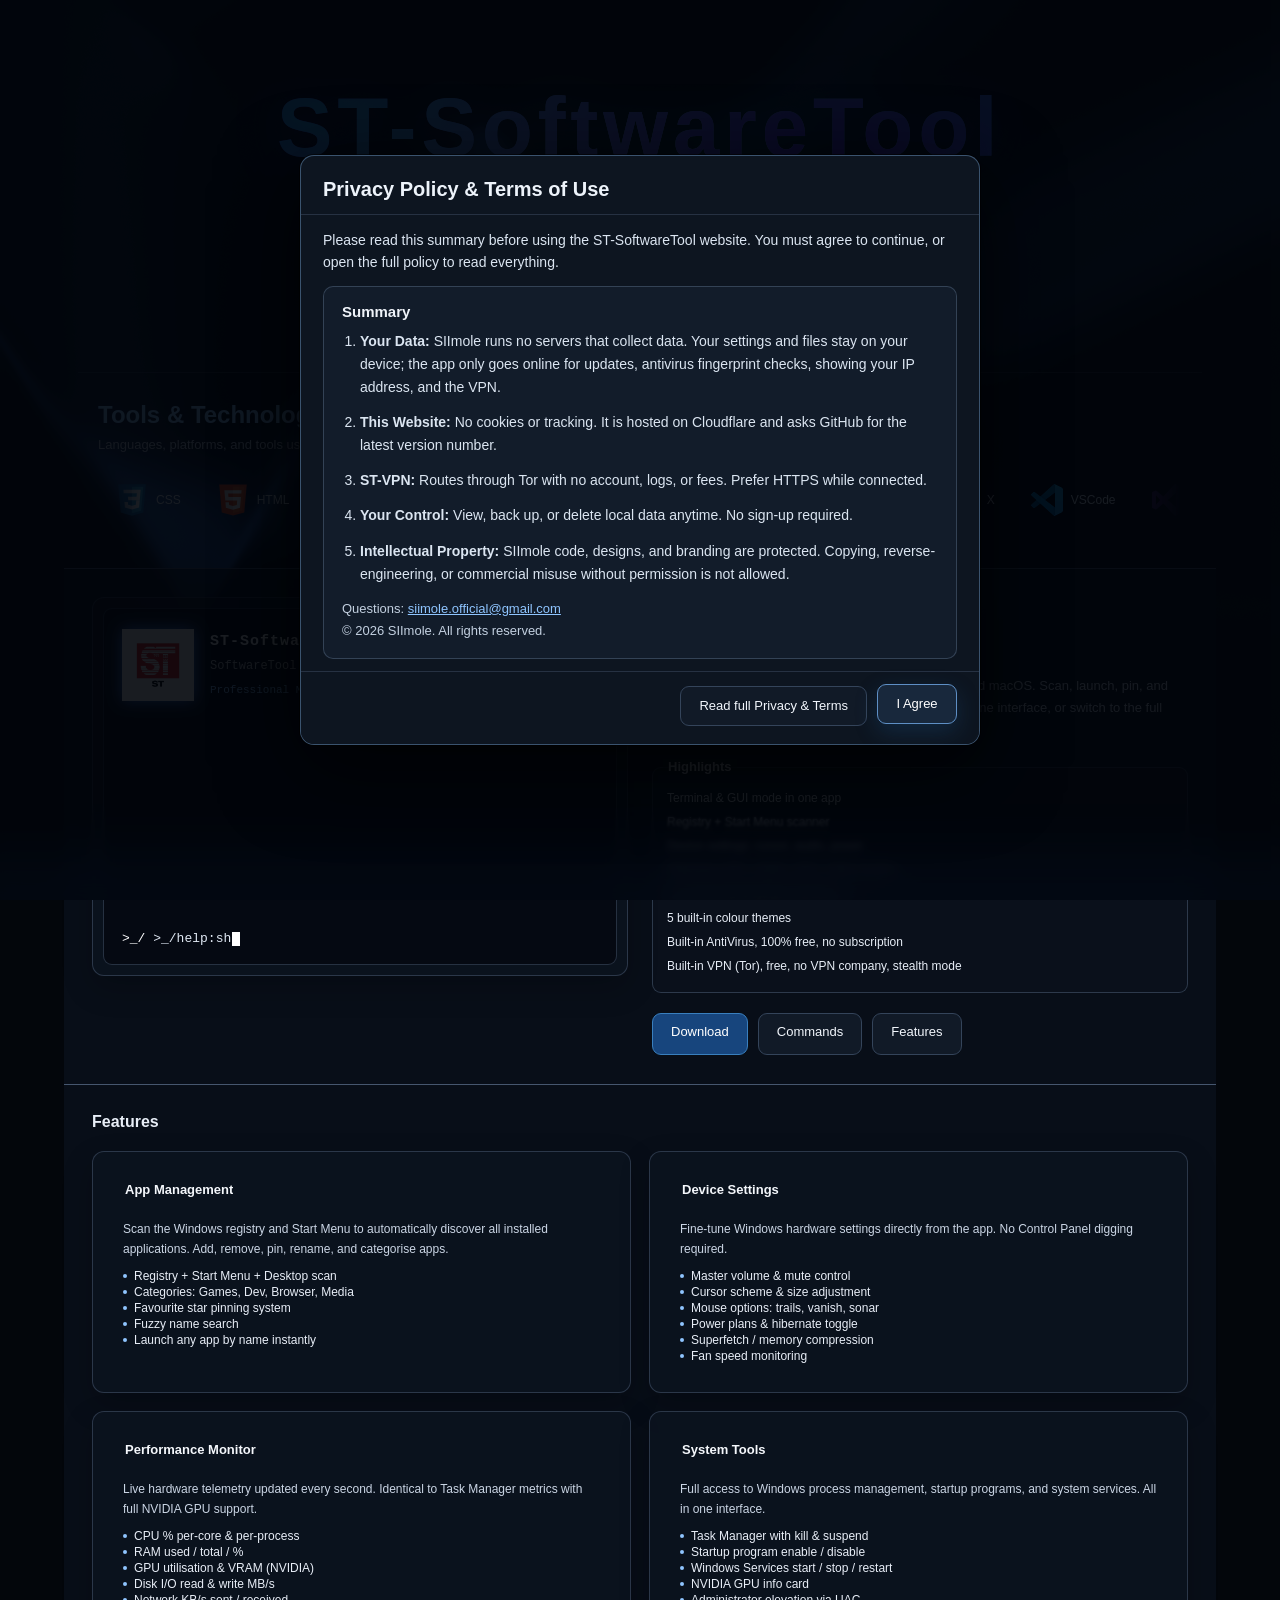
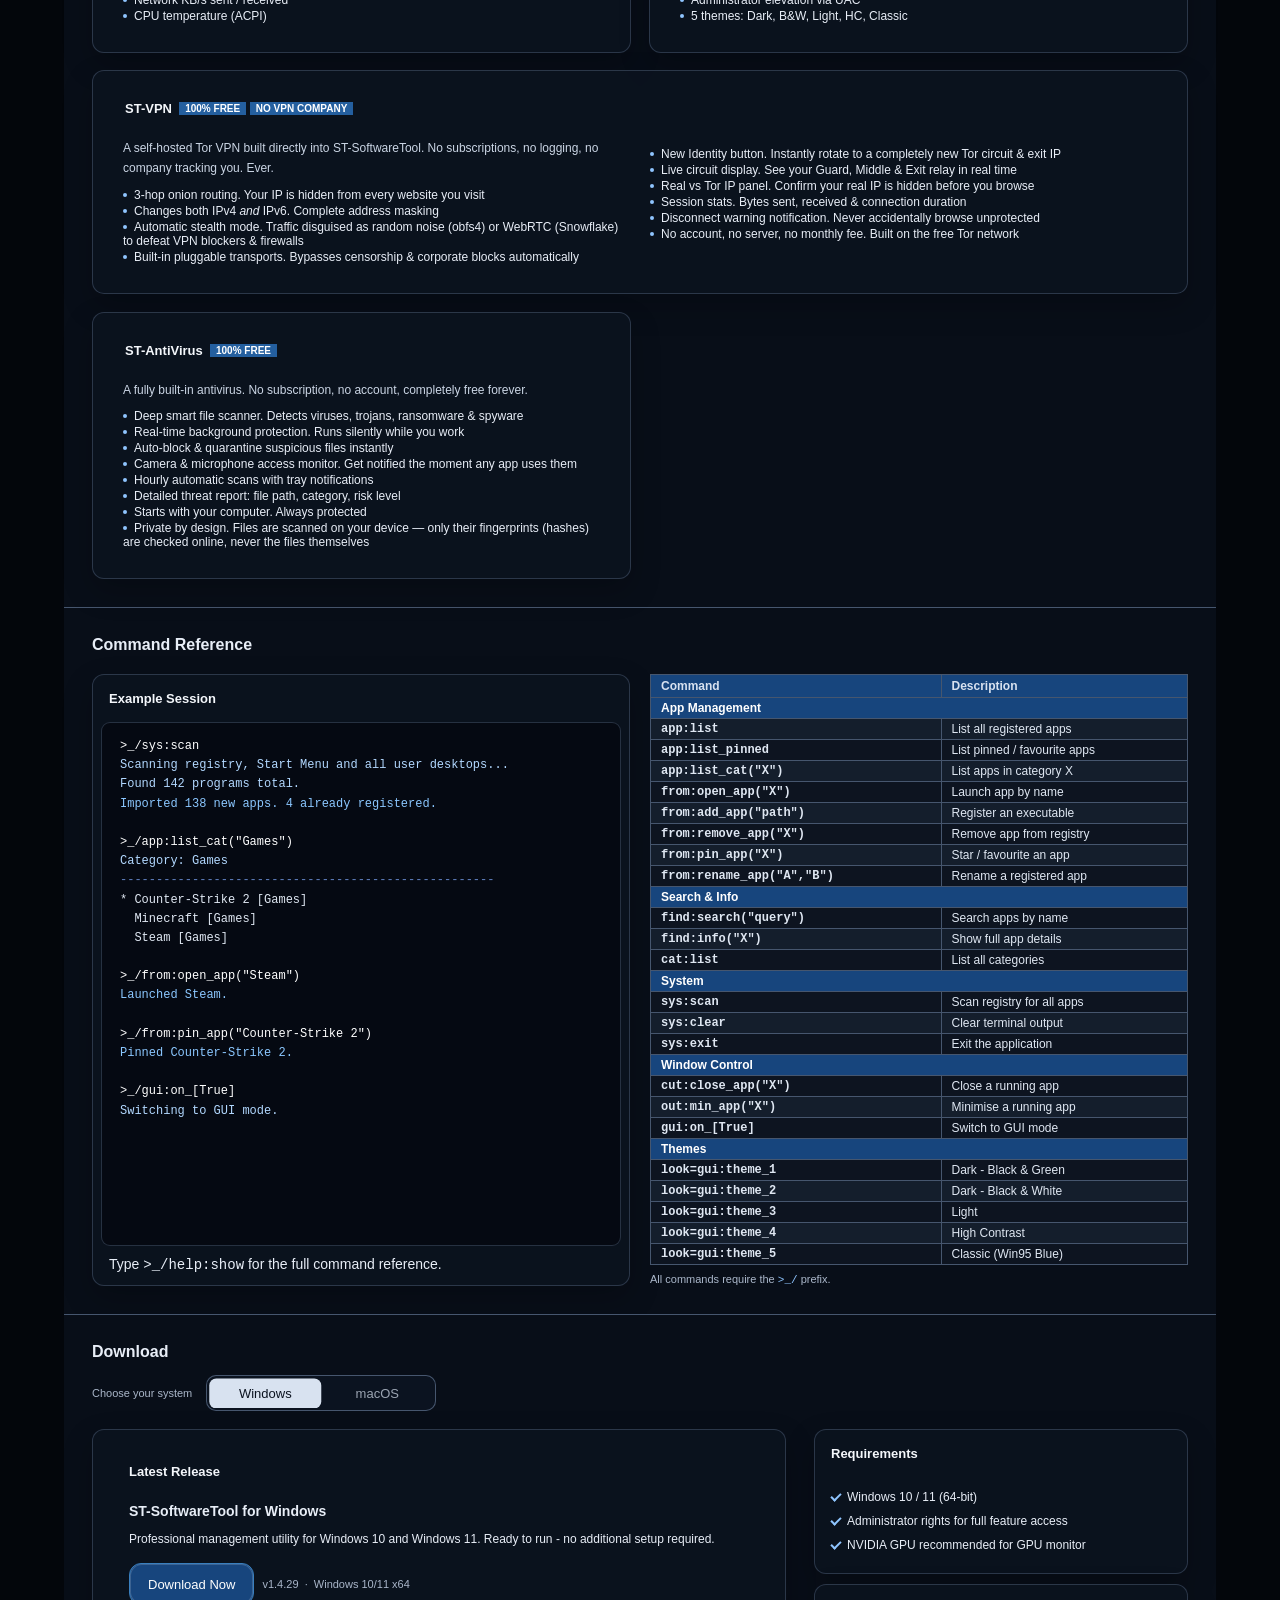
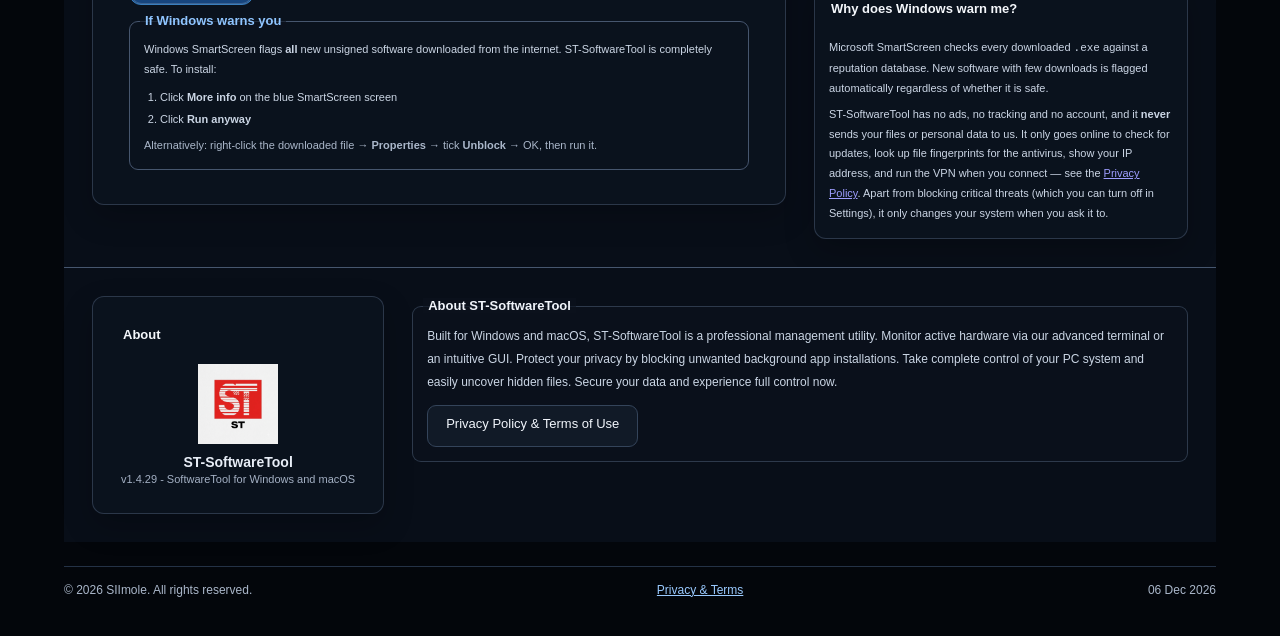
==== index.html @ fd93eb29 "Release v1.4.29" ====
﻿<!DOCTYPE html>
<html lang="en">
<head>
<meta charset="UTF-8">
<meta name="viewport" content="width=device-width, initial-scale=1.0">
<title>ST-SoftwareTool - SoftwareTool for Windows and macOS</title>
<link rel="icon" type="image/x-icon" href="assets/STsoftwareterminalLOGO.ico">
<link rel="icon" type="image/png" href="assets/STsoftwareterminalLOGO.png.png">
<link rel="stylesheet" href="style.css">
</head>
<body>

<canvas id="site-background" aria-hidden="true"></canvas>

<header class="site-banner" aria-label="ST-SoftwareTool banner">
    <div class="site-banner-inner">
        <div class="site-banner-copy">
            <div class="site-banner-title">
                <span class="gradient-text" data-colors="#5227FF,#76a9ff,#1fb5ff" data-variant="flow" data-speed="2.5" data-glow="0.4">
                    <span class="gradient-text__inner"><span class="gradient-text__content">ST-SoftwareTool</span></span>
                </span>
            </div>
            <p><span class="fold-text" data-split="word" data-hinge="top" data-trigger="mount" data-fold-angle="92" data-duration="0.65" data-stagger="0.06" data-delay="0.15">Professional software management, system monitoring, privacy protection, and lightweight local security tools for Windows and macOS, built into one utility.</span></p>
        </div>
    </div>
</header>

<div class="desktop">
<div class="main-window window">

    <nav class="nav-menu pill-nav" aria-label="Main navigation">
        <a href="#hero" class="pill-nav-link active" aria-current="location"><span class="pill-nav-label"><span>Home</span><span aria-hidden="true">Home</span></span></a>
        <a href="#features" class="pill-nav-link"><span class="pill-nav-label"><span>Features</span><span aria-hidden="true">Features</span></span></a>
        <a href="#commands" class="pill-nav-link"><span class="pill-nav-label"><span>Commands</span><span aria-hidden="true">Commands</span></span></a>
        <a href="#download" class="pill-nav-link"><span class="pill-nav-label"><span>Download</span><span aria-hidden="true">Download</span></span></a>
        <a href="/privacy/" class="pill-nav-link"><span class="pill-nav-label"><span>Privacy &amp; Terms</span><span aria-hidden="true">Privacy &amp; Terms</span></span></a>
    </nav>

    <section id="technologies" class="technology-section" aria-labelledby="technologies-title">
        <h2 id="technologies-title">Tools &amp; Technologies</h2>
        <p class="technology-intro">Languages, platforms, and tools used across our projects.</p>
        <div class="technology-loop" role="region" aria-label="Technology logos">
            <div class="technology-track" data-technology-track></div>
        </div>
    </section>

    <section id="hero">
        <div class="hero-terminal-wrap window">
            <div class="terminal hero-terminal">
                <div class="hero-brand">
                    <img src="assets/STsoftwareterminalLOGO.png.png" alt="ST" class="hero-brand-logo">
                    <div>
                        <div class="hero-brand-title">ST-SoftwareTool&nbsp;&nbsp;<span class="gh-version">v1.4.29</span></div>
                        <div class="hero-brand-sub">SoftwareTool for Windows and macOS</div>
                        <div class="hero-brand-tag">Professional Management Utility</div>
                    </div>
                </div>
                <div id="term-out" style="min-height:140px;overflow:hidden"></div>
                <div class="term-input-row">
                    <span class="t-prompt">&gt;_/&nbsp;</span>
                    <span id="term-typed"></span><span class="cursor"></span>
                </div>
            </div>
        </div>

        <div class="hero-desc">
            <h1>ST-SoftwareTool</h1>
            <p class="tagline">SoftwareTool for Windows and macOS</p>
            <p>
                A terminal-powered application manager for Windows and macOS. Scan, launch,
                pin, and organise all your installed apps from a single command-line
                interface, or switch to the full GUI when you need it.
            </p>

            <div class="group-box raised">
                <div class="group-box-title">Highlights</div>
                <ul style="list-style:none;font-size:12px;line-height:2">
                    <li>Terminal &amp; GUI mode in one app</li>
                    <li>Registry + Start Menu scanner</li>
                    <li>Device settings: cursor, audio, power</li>
                    <li>Real-time CPU / RAM / GPU / Disk monitor</li>
                    <li>One-click Administrator elevation</li>
                    <li>5 built-in colour themes</li>
                    <li>Built-in AntiVirus, 100% free, no subscription</li>
                    <li>Built-in VPN (Tor), free, no VPN company, stealth mode</li>
                </ul>
            </div>

            <div class="btn-row" style="display:flex;gap:10px;flex-wrap:wrap;margin-top:4px">
                <a href="#download" class="btn btn-primary">Download</a>
                <a href="#commands" class="btn">Commands</a>
                <a href="#features" class="btn">Features</a>
            </div>
        </div>
    </section>

    <section id="features">
        <h2>Features</h2>
        <div class="features-grid">

            <div class="feature-card window">
                <div class="title-bar" style="font-size:12px">
                    <div class="title-bar-left">App Management</div>
                </div>
                <div style="padding:14px">
                    <p>Scan the Windows registry and Start Menu to automatically discover all installed applications. Add, remove, pin, rename, and categorise apps.</p>
                    <ul>
                        <li>Registry + Start Menu + Desktop scan</li>
                        <li>Categories: Games, Dev, Browser, Media</li>
                        <li>Favourite star pinning system</li>
                        <li>Fuzzy name search</li>
                        <li>Launch any app by name instantly</li>
                    </ul>
                </div>
            </div>

            <div class="feature-card window">
                <div class="title-bar" style="font-size:12px">
                    <div class="title-bar-left">Device Settings</div>
                </div>
                <div style="padding:14px">
                    <p>Fine-tune Windows hardware settings directly from the app. No Control Panel digging required.</p>
                    <ul>
                        <li>Master volume &amp; mute control</li>
                        <li>Cursor scheme &amp; size adjustment</li>
                        <li>Mouse options: trails, vanish, sonar</li>
                        <li>Power plans &amp; hibernate toggle</li>
                        <li>Superfetch / memory compression</li>
                        <li>Fan speed monitoring</li>
                    </ul>
                </div>
            </div>

            <div class="feature-card window">
                <div class="title-bar" style="font-size:12px">
                    <div class="title-bar-left">Performance Monitor</div>
                </div>
                <div style="padding:14px">
                    <p>Live hardware telemetry updated every second. Identical to Task Manager metrics with full NVIDIA GPU support.</p>
                    <ul>
                        <li>CPU % per-core &amp; per-process</li>
                        <li>RAM used / total / %</li>
                        <li>GPU utilisation &amp; VRAM (NVIDIA)</li>
                        <li>Disk I/O read &amp; write MB/s</li>
                        <li>Network KB/s sent / received</li>
                        <li>CPU temperature (ACPI)</li>
                    </ul>
                </div>
            </div>

            <div class="feature-card window">
                <div class="title-bar" style="font-size:12px">
                    <div class="title-bar-left">System Tools</div>
                </div>
                <div style="padding:14px">
                    <p>Full access to Windows process management, startup programs, and system services. All in one interface.</p>
                    <ul>
                        <li>Task Manager with kill &amp; suspend</li>
                        <li>Startup program enable / disable</li>
                        <li>Windows Services start / stop / restart</li>
                        <li>NVIDIA GPU info card</li>
                        <li>Administrator elevation via UAC</li>
                        <li>5 themes: Dark, B&amp;W, Light, HC, Classic</li>
                    </ul>
                </div>
            </div>

            <div class="feature-card feature-card-wide window">
                <div class="title-bar" style="font-size:12px">
                    <div class="title-bar-left">ST-VPN &nbsp;<span style="background:#245f9f;color:#fff;font-size:10px;padding:1px 6px;font-weight:bold;">100% FREE</span>&nbsp;<span style="background:#245f9f;color:#fff;font-size:10px;padding:1px 6px;font-weight:bold;">NO VPN COMPANY</span></div>
                </div>
                <div class="feature-split">
                    <div>
                        <p>A self-hosted Tor VPN built directly into ST-SoftwareTool. No subscriptions, no logging, no company tracking you. Ever.</p>
                        <ul>
                            <li>3-hop onion routing. Your IP is hidden from every website you visit</li>
                            <li>Changes both IPv4 <em>and</em> IPv6. Complete address masking</li>
                            <li>Automatic stealth mode. Traffic disguised as random noise (obfs4) or WebRTC (Snowflake) to defeat VPN blockers &amp; firewalls</li>
                            <li>Built-in pluggable transports. Bypasses censorship &amp; corporate blocks automatically</li>
                        </ul>
                    </div>
                    <div>
                        <ul>
                            <li>New Identity button. Instantly rotate to a completely new Tor circuit &amp; exit IP</li>
                            <li>Live circuit display. See your Guard, Middle &amp; Exit relay in real time</li>
                            <li>Real vs Tor IP panel. Confirm your real IP is hidden before you browse</li>
                            <li>Session stats. Bytes sent, received &amp; connection duration</li>
                            <li>Disconnect warning notification. Never accidentally browse unprotected</li>
                            <li>No account, no server, no monthly fee. Built on the free Tor network</li>
                        </ul>
                    </div>
                </div>
            </div>

            <div class="feature-card window">
                <div class="title-bar" style="font-size:12px">
                    <div class="title-bar-left">ST-AntiVirus &nbsp;<span style="background:#245f9f;color:#fff;font-size:10px;padding:1px 6px;font-weight:bold;">100% FREE</span></div>
                </div>
                <div style="padding:14px">
                    <p>A fully built-in antivirus. No subscription, no account, completely free forever.</p>
                    <ul>
                        <li>Deep smart file scanner. Detects viruses, trojans, ransomware &amp; spyware</li>
                        <li>Real-time background protection. Runs silently while you work</li>
                        <li>Auto-block &amp; quarantine suspicious files instantly</li>
                        <li>Camera &amp; microphone access monitor. Get notified the moment any app uses them</li>
                        <li>Hourly automatic scans with tray notifications</li>
                        <li>Detailed threat report: file path, category, risk level</li>
                        <li>Starts with your computer. Always protected</li>
                        <li>Private by design. Files are scanned on your device &mdash; only their fingerprints (hashes) are checked online, never the files themselves</li>
                    </ul>
                </div>
            </div>

        </div>
    </section>

    <section id="commands">
        <h2>Command Reference</h2>
        <div class="commands-layout">

            <div class="cmd-window window">
                <div class="title-bar" style="font-size:12px">
                    <div class="title-bar-left">
                        <img src="assets/STsoftwareterminalLOGO.png.png" alt="" class="title-icon">
                        Example Session
                    </div>
                </div>
                <div class="terminal cmd-terminal">
                    <div class="t-prompt">&gt;_/sys:scan</div>
                    <div class="t-info">Scanning registry, Start Menu and all user desktops...</div>
                    <div class="t-info">Found 142 programs total.</div>
                    <div class="t-success">Imported 138 new apps. 4 already registered.</div>
                    <div>&nbsp;</div>
                    <div class="t-prompt">&gt;_/app:list_cat("Games")</div>
                    <div class="t-info">Category: Games</div>
                    <div class="t-dim">----------------------------------------------------</div>
                    <div>* Counter-Strike 2           [Games]</div>
                    <div>&nbsp; Minecraft                   [Games]</div>
                    <div>&nbsp; Steam                       [Games]</div>
                    <div>&nbsp;</div>
                    <div class="t-prompt">&gt;_/from:open_app("Steam")</div>
                    <div class="t-success">Launched Steam.</div>
                    <div>&nbsp;</div>
                    <div class="t-prompt">&gt;_/from:pin_app("Counter-Strike 2")</div>
                    <div class="t-success">Pinned Counter-Strike 2.</div>
                    <div>&nbsp;</div>
                    <div class="t-prompt">&gt;_/gui:on_[True]</div>
                    <div class="t-info">Switching to GUI mode.</div>
                </div>
                <p class="cmd-hint">Type <code>&gt;_/help:show</code> for the full command reference.</p>
            </div>

            <div class="cmd-table-wrap">
                <table class="cmd-table">
                    <thead>
                        <tr><th>Command</th><th>Description</th></tr>
                    </thead>
                    <tbody>
                        <tr><td colspan="2" style="background:#17457d;color:#fff;font-weight:bold;padding:3px 10px">App Management</td></tr>
                        <tr><td class="cmd-code">app:list</td><td>List all registered apps</td></tr>
                        <tr><td class="cmd-code">app:list_pinned</td><td>List pinned / favourite apps</td></tr>
                        <tr><td class="cmd-code">app:list_cat("X")</td><td>List apps in category X</td></tr>
                        <tr><td class="cmd-code">from:open_app("X")</td><td>Launch app by name</td></tr>
                        <tr><td class="cmd-code">from:add_app("path")</td><td>Register an executable</td></tr>
                        <tr><td class="cmd-code">from:remove_app("X")</td><td>Remove app from registry</td></tr>
                        <tr><td class="cmd-code">from:pin_app("X")</td><td>Star / favourite an app</td></tr>
                        <tr><td class="cmd-code">from:rename_app("A","B")</td><td>Rename a registered app</td></tr>
                        <tr><td colspan="2" style="background:#17457d;color:#fff;font-weight:bold;padding:3px 10px">Search &amp; Info</td></tr>
                        <tr><td class="cmd-code">find:search("query")</td><td>Search apps by name</td></tr>
                        <tr><td class="cmd-code">find:info("X")</td><td>Show full app details</td></tr>
                        <tr><td class="cmd-code">cat:list</td><td>List all categories</td></tr>
                        <tr><td colspan="2" style="background:#17457d;color:#fff;font-weight:bold;padding:3px 10px">System</td></tr>
                        <tr><td class="cmd-code">sys:scan</td><td>Scan registry for all apps</td></tr>
                        <tr><td class="cmd-code">sys:clear</td><td>Clear terminal output</td></tr>
                        <tr><td class="cmd-code">sys:exit</td><td>Exit the application</td></tr>
                        <tr><td colspan="2" style="background:#17457d;color:#fff;font-weight:bold;padding:3px 10px">Window Control</td></tr>
                        <tr><td class="cmd-code">cut:close_app("X")</td><td>Close a running app</td></tr>
                        <tr><td class="cmd-code">out:min_app("X")</td><td>Minimise a running app</td></tr>
                        <tr><td class="cmd-code">gui:on_[True]</td><td>Switch to GUI mode</td></tr>
                        <tr><td colspan="2" style="background:#17457d;color:#fff;font-weight:bold;padding:3px 10px">Themes</td></tr>
                        <tr><td class="cmd-code">look=gui:theme_1</td><td>Dark - Black &amp; Green</td></tr>
                        <tr><td class="cmd-code">look=gui:theme_2</td><td>Dark - Black &amp; White</td></tr>
                        <tr><td class="cmd-code">look=gui:theme_3</td><td>Light</td></tr>
                        <tr><td class="cmd-code">look=gui:theme_4</td><td>High Contrast</td></tr>
                        <tr><td class="cmd-code">look=gui:theme_5</td><td>Classic (Win95 Blue)</td></tr>
                    </tbody>
                </table>
                <p style="font-size:11px;color:#aab7ca;margin-top:8px">All commands require the <span style="font-family:monospace;color:#8fc5ff">&gt;_/</span> prefix.</p>
            </div>

        </div>
    </section>

    <section id="download">
        <h2 style="font-size:16px;font-weight:bold;margin-bottom:20px">Download</h2>
        <div class="platform-switch-row">
            <span class="platform-switch-label">Choose your system</span>
            <div id="platform-switch"></div>
        </div>
        <div class="download-inner download-pane" data-platform="windows">

            <div class="download-box window">
                <div class="title-bar"><div class="title-bar-left">Latest Release</div></div>
                <div style="padding:16px">
                    <h3>ST-SoftwareTool for Windows</h3>
                    <p>Professional management utility for Windows 10 and Windows 11. Ready to run - no additional setup required.</p>
                    <div style="display:flex;gap:8px;flex-wrap:wrap;align-items:center">
                        <a href="https://github.com/SIImole-ofc1/ST-SoftwareTool/releases/latest/download/ST-SoftwareTool-Setup.exe" class="btn btn-primary star-border" data-download download><span class="star-border-label">Download Now</span></a>
                        <span style="font-size:11px;color:#aab7ca"><span class="gh-version">v1.4.29</span> &nbsp;&#183;&nbsp; Windows 10/11 x64</span>
                    </div>
                    <div class="download-thanks" aria-live="polite" hidden></div>

                    <div class="group-box" style="margin-top:16px;border-color:#46566e">
                        <div class="group-box-title" style="color:#8fc5ff">If Windows warns you</div>
                        <p style="font-size:11px;line-height:1.8;color:#cbd6e5;margin:0">
                            Windows SmartScreen flags <strong>all</strong> new unsigned software downloaded from the internet.
                            ST-SoftwareTool is completely safe. To install:
                        </p>
                        <ol style="font-size:11px;line-height:2;color:#cbd6e5;margin:6px 0 0 16px;padding:0">
                            <li>Click <strong>More info</strong> on the blue SmartScreen screen</li>
                            <li>Click <strong>Run anyway</strong></li>
                        </ol>
                        <p style="font-size:11px;color:#aab7ca;margin:6px 0 0">
                            Alternatively: right-click the downloaded file &rarr; <strong>Properties</strong> &rarr; tick <strong>Unblock</strong> &rarr; OK, then run it.
                        </p>
                    </div>
                </div>
            </div>

            <div class="download-side">
                <div class="window">
                    <div class="title-bar"><div class="title-bar-left">Requirements</div></div>
                    <div style="padding:16px">
                        <ul class="req-list">
                            <li>Windows 10 / 11 (64-bit)</li>
                            <li>Administrator rights for full feature access</li>
                            <li>NVIDIA GPU recommended for GPU monitor</li>
                        </ul>
                    </div>
                </div>

                <div class="window">
                    <div class="title-bar"><div class="title-bar-left">Why does Windows warn me?</div></div>
                    <div style="padding:14px;font-size:11px;line-height:1.8;color:#cbd6e5">
                        <p style="margin:0 0 6px">Microsoft SmartScreen checks every downloaded <code>.exe</code> against a reputation database. New software with few downloads is flagged automatically regardless of whether it is safe.</p>
                        <p style="margin:0">ST-SoftwareTool has no ads, no tracking and no account, and it <strong>never</strong> sends your files or personal data to us. It only goes online to check for updates, look up file fingerprints for the antivirus, show your IP address, and run the VPN when you connect &mdash; see the <a href="/privacy/#sec-online">Privacy Policy</a>. Apart from blocking critical threats (which you can turn off in Settings), it only changes your system when you ask it to.</p>
                    </div>
                </div>
            </div>

        </div>

        <div class="download-inner download-pane" data-platform="macos" hidden>

            <div class="download-box window">
                <div class="title-bar"><div class="title-bar-left">Latest Release</div></div>
                <div style="padding:16px">
                    <h3>ST-SoftwareTool for macOS</h3>
                    <p>Native app for Apple Silicon and Intel Macs. Open the downloaded <code>.dmg</code> and drag ST-SoftwareTool into your Applications folder.</p>
                    <div class="mac-download-row">
                        <a href="https://github.com/SIImole-ofc1/ST-SoftwareTool/releases/latest/download/ST-SoftwareTool-macOS-arm64.dmg" class="btn btn-primary star-border" data-download download><span class="star-border-label">Apple Silicon</span></a>
                        <a href="https://github.com/SIImole-ofc1/ST-SoftwareTool/releases/latest/download/ST-SoftwareTool-macOS-x86_64.dmg" class="btn btn-primary star-border" data-download download><span class="star-border-label">Intel</span></a>
                        <span style="font-size:11px;color:#aab7ca"><span class="gh-version">v1.4.29</span> &nbsp;&#183;&nbsp; <span class="mac-min-os">macOS 12+</span></span>
                    </div>
                    <p class="mac-coming-soon" hidden>The macOS version arrives with the next release &mdash; check back soon.</p>
                    <p class="mac-which">Not sure which one? Open the Apple menu &rarr; <strong>About This Mac</strong>. &ldquo;Chip: Apple M&hellip;&rdquo; or &ldquo;Chip: Apple A18 Pro&rdquo; (MacBook Neo) means <strong>Apple Silicon</strong>, &ldquo;Processor: Intel&hellip;&rdquo; means <strong>Intel</strong>.</p>
                    <p class="mac-which">Already using ST-SoftwareTool v1.0.24 or older on your Mac? Those versions can&rsquo;t update themselves &mdash; download this one once and drag it into Applications to replace the old app. From then on, updates install automatically.</p>
                    <div class="download-thanks" aria-live="polite" hidden></div>

                    <div class="group-box" style="margin-top:16px;border-color:#46566e">
                        <div class="group-box-title" style="color:#8fc5ff">If macOS blocks it</div>
                        <p style="font-size:11px;line-height:1.8;color:#cbd6e5;margin:0">
                            The first time you open it, macOS says <em>&ldquo;Apple could not verify &lsquo;ST-SoftwareTool&rsquo; is free of malware&hellip;&rdquo;</em>
                            It shows this for every app that isn&rsquo;t in Apple&rsquo;s paid developer program. To open it:
                        </p>
                        <ol style="font-size:11px;line-height:2;color:#cbd6e5;margin:6px 0 0 16px;padding:0">
                            <li>Click <strong>Done</strong> (not <em>Move to Trash</em>)</li>
                            <li>Open <strong>System Settings</strong> &rarr; <strong>Privacy &amp; Security</strong></li>
                            <li>Scroll down to <em>&ldquo;ST-SoftwareTool was blocked&hellip;&rdquo;</em> and click <strong>Open Anyway</strong></li>
                            <li>Click <strong>Open Anyway</strong> again and enter your Mac password</li>
                        </ol>
                        <p style="font-size:11px;color:#aab7ca;margin:6px 0 0">
                            You only need to do this once &mdash; after that, and after updates, it opens normally.
                        </p>
                    </div>
                </div>
            </div>

            <div class="download-side">
                <div class="window">
                    <div class="title-bar"><div class="title-bar-left">Requirements</div></div>
                    <div style="padding:16px">
                        <ul class="req-list">
                            <li><span class="mac-min-os">macOS 12 Monterey or newer</span></li>
                            <li>Any Apple Silicon Mac (M1 or newer, or A18 Pro in MacBook Neo) or an Intel Mac</li>
                            <li>Services and Device Settings are Windows-only for now</li>
                        </ul>
                    </div>
                </div>

                <div class="window">
                    <div class="title-bar"><div class="title-bar-left">Why does macOS warn me?</div></div>
                    <div style="padding:14px;font-size:11px;line-height:1.8;color:#cbd6e5">
                        <p style="margin:0 0 6px">macOS Gatekeeper shows this warning for every app that isn&rsquo;t registered with Apple&rsquo;s paid developer program. It says nothing about whether the app is safe.</p>
                        <p style="margin:0">ST-SoftwareTool is free, and every macOS version is built automatically from the public source code on GitHub.</p>
                    </div>
                </div>
            </div>

        </div>
    </section>

    <section id="about">
        <div class="about-inner">
            <div class="about-logo-box window">
                <div class="title-bar" style="font-size:11px;margin-bottom:0"><div class="title-bar-left">About</div></div>
                <div style="padding:14px;text-align:center">
                    <img src="assets/STsoftwareterminalLOGO.png.png" alt="ST Logo" style="width:80px;height:80px;object-fit:contain;display:block;margin:0 auto 10px">
                    <div style="font-weight:bold;font-size:14px">ST-SoftwareTool</div>
                    <div style="font-size:11px;color:#a4b1c4;margin-top:3px"><span class="gh-version">v1.4.29</span> - SoftwareTool for Windows and macOS</div>
                </div>
            </div>

            <div class="about-text">
                <div class="group-box">
                    <div class="group-box-title">About ST-SoftwareTool</div>
                    <p style="font-size:12px;line-height:1.9;color:#cbd6e5">
                        Built for Windows and macOS, ST-SoftwareTool is a professional management utility.
                        Monitor active hardware via our advanced terminal or an intuitive GUI.
                        Protect your privacy by blocking unwanted background app installations.
                        Take complete control of your PC system and easily uncover hidden files.
                        Secure your data and experience full control now.
                    </p>
                    <div class="btn-row" style="margin-top:12px">
                        <a href="/privacy/" class="btn">Privacy Policy &amp; Terms of Use</a>
                    </div>
                </div>
            </div>
        </div>
    </section>

</div>
</div>

<footer class="site-footer">
    <span>&copy; 2026 SIImole. All rights reserved.</span>
    <a href="/privacy/">Privacy &amp; Terms</a>
    <span id="status-date"></span>
</footer>

<!-- Privacy / Terms consent popup -->
<div id="privacy-modal" class="privacy-modal" hidden aria-hidden="true">
    <div class="privacy-modal-backdrop"></div>
    <div class="privacy-modal-window window" role="dialog" aria-modal="true" aria-labelledby="privacy-modal-title">
        <h2 id="privacy-modal-title" class="privacy-modal-title">Privacy Policy &amp; Terms of Use</h2>
        <div class="privacy-modal-body">
            <p class="privacy-modal-intro">
                Please read this summary before using the ST-SoftwareTool website.
                You must agree to continue, or open the full policy to read everything.
            </p>
            <div class="privacy-modal-scroll group-box">
                <div class="group-box-title">Summary</div>
                <ol class="privacy-modal-list">
                    <li><strong>Your Data:</strong> SIImole runs no servers that collect data. Your settings and files stay on your device; the app only goes online for updates, antivirus fingerprint checks, showing your IP address, and the VPN.</li>
                    <li><strong>This Website:</strong> No cookies or tracking. It is hosted on Cloudflare and asks GitHub for the latest version number.</li>
                    <li><strong>ST-VPN:</strong> Routes through Tor with no account, logs, or fees. Prefer HTTPS while connected.</li>
                    <li><strong>Your Control:</strong> View, back up, or delete local data anytime. No sign-up required.</li>
                    <li><strong>Intellectual Property:</strong> SIImole code, designs, and branding are protected. Copying, reverse-engineering, or commercial misuse without permission is not allowed.</li>
                </ol>
                <p class="privacy-modal-contact">
                    Questions: <a href="mailto:siimole.official@gmail.com">siimole.official@gmail.com</a><br>
                    &copy; 2026 SIImole. All rights reserved.
                </p>
            </div>
            <div class="privacy-modal-actions">
                <a href="/privacy/" class="btn" id="privacy-read-full">Read full Privacy &amp; Terms</a>
                <button type="button" class="btn btn-primary" id="privacy-agree">I Agree</button>
            </div>
        </div>
    </div>
</div>

<div class="gradual-blur" data-position="bottom" data-target="page" data-height="6rem" data-strength="2" data-layers="5" data-curve="linear" data-exponential="true" data-saturation="3" data-tint="rgba(59, 130, 246, 0.24)" data-auto-hide="true" data-z-index="900"></div>
<script src="dark-veil.js"></script>
<script src="app.js"></script>
<script src="gradient-text.js"></script>
<script src="fold-text.js"></script>
<script src="gyro-cursor.js"></script>
<script src="click-spark.js"></script>
<script src="content-reveal.js"></script>
<script src="technology-loop.js"></script>
<script src="aurora.js"></script>
<script src="rubber-segment.js"></script>
<script src="text-type.js"></script>
<script src="swipe-toast.js"></script>
<script src="download.js"></script>
<script src="back-to-top.js"></script>
<script src="gradual-blur.js"></script>
</body>
</html>
---- style.css ----
/* ═══════════════════════════════════════════════
   ST-SoftwareTool  —  Classic Theme Website
   ═══════════════════════════════════════════════ */

:root {
    --gray:       #121a27;
    --dark-gray:  #46566e;
    --black:      #e8eef7;
    --white:      #d8e2f0;
    --blue:       #17457d;
    --blue-mid:   #245f9f;
    --blue-light: #4a8bd0;
    --teal:       #05080d;

    --term-bg:      #050a12;
    --term-bg2:     #0a1320;
    --term-border:  #33445d;
    --term-text:    #e0e8f3;
    --term-prompt:  #ffffff;
    --term-success: #8bc7ff;
    --term-info:    #b2d8ff;
    --term-error:   #f0a2b3;
    --term-warn:    #e8eef7;
}

/* ── Reset ─────────────────────────────────────── */
*, *::before, *::after { margin: 0; padding: 0; box-sizing: border-box; }

html { scroll-behavior: smooth; }

body {
    background: radial-gradient(circle at top, #0b1422 0%, #070c14 35%, #03060a 72%, #010204 100%);
    font-family: 'Segoe UI', Tahoma, Arial, sans-serif;
    font-size: 14px;
    color: var(--black);
    min-height: 100vh;
    padding-bottom: 40px;
    position: relative;
    overflow-x: hidden;
    -webkit-user-select: none;
    user-select: none;
}

a,
a * {
    -webkit-user-select: text;
    user-select: text;
}

#site-background {
    position: fixed;
    inset: 0;
    width: 100%;
    height: 100%;
    z-index: 0;
    pointer-events: none;
    opacity: 1;
}

.site-banner {
    position: relative;
    z-index: 1;
    margin: 24px auto 18px;
    width: min(1180px, calc(100% - 28px));
    background: rgba(5, 9, 15, 0.86);
    border: 1px solid rgba(155, 181, 216, 0.28);
    box-shadow: 0 18px 40px rgba(0, 0, 0, 0.42), inset 0 1px 0 rgba(255, 255, 255, 0.08);
    backdrop-filter: blur(8px);
}

.site-banner-inner {
    display: flex;
    flex-direction: column;
    align-items: center;
    justify-content: center;
    gap: 10px;
    text-align: center;
    padding: 22px 20px 18px;
}

.site-banner-copy {
    width: min(980px, 100%);
}

.site-banner-title {
    display: flex;
    align-items: center;
    justify-content: center;
    width: 100%;
    min-height: clamp(74px, 10vw, 132px);
    font-size: clamp(28px, 7vw, 83px);
    font-weight: 900;
    line-height: 1.15;
    letter-spacing: clamp(1px, 0.4vw, 6px);
    white-space: nowrap;
    cursor: default;
}

/* FoldText (React Bits port, see fold-text.js) */
.fold-text { display: inline; }

.fold-text-sr-only {
    position: absolute;
    width: 1px;
    height: 1px;
    padding: 0;
    margin: -1px;
    overflow: hidden;
    clip: rect(0, 0, 0, 0);
    white-space: nowrap;
    border: 0;
}

.fold-text-word { display: inline-block; white-space: nowrap; }

.fold-text-segment {
    display: inline-block;
    perspective: var(--fold-perspective, 700px);
    vertical-align: baseline;
}

.fold-text-piece {
    --fold-shade: linear-gradient(180deg, rgba(0, 0, 0, 0.58) 0%, rgba(0, 0, 0, 0.22) 42%, rgba(255, 255, 255, 0.26) 100%);
    position: relative;
    display: inline-block;
    backface-visibility: hidden;
    transform-origin: 50% 0%;
}

.fold-text-piece[data-fold-hinge='bottom'] {
    --fold-shade: linear-gradient(0deg, rgba(0, 0, 0, 0.58) 0%, rgba(0, 0, 0, 0.22) 42%, rgba(255, 255, 255, 0.26) 100%);
    transform-origin: 50% 100%;
}

.fold-text-piece[data-fold-hinge='left'] {
    --fold-shade: linear-gradient(90deg, rgba(0, 0, 0, 0.58) 0%, rgba(0, 0, 0, 0.22) 42%, rgba(255, 255, 255, 0.26) 100%);
    transform-origin: 0% 50%;
}

.fold-text-piece[data-fold-hinge='right'] {
    --fold-shade: linear-gradient(270deg, rgba(0, 0, 0, 0.58) 0%, rgba(0, 0, 0, 0.22) 42%, rgba(255, 255, 255, 0.26) 100%);
    transform-origin: 100% 50%;
}

.fold-text-piece::after {
    content: attr(data-fold-text);
    position: absolute;
    inset: 0;
    pointer-events: none;
    color: transparent;
    -webkit-text-fill-color: transparent;
    background-image: var(--fold-shade);
    -webkit-background-clip: text;
    background-clip: text;
    opacity: var(--fold-crease, 0);
}

@media (prefers-reduced-motion: reduce) {
    .fold-text-piece { transform: none !important; }
    .fold-text-piece::after { opacity: 0 !important; }
}

/* GradientText (React Bits port, see gradient-text.js) */
.gradient-text {
    position: relative;
    display: inline-flex;
    align-items: center;
    justify-content: center;
    max-width: 100%;
    isolation: isolate;
}

.gradient-text__inner {
    position: relative;
    display: inline-block;
}

.gradient-text__content {
    display: inline-block;
    will-change: transform; /* own layer: repainting the text doesn't touch the glow */
    background-image: var(--gt-gradient);
    -webkit-background-clip: text;
    background-clip: text;
    -webkit-text-fill-color: transparent;
}

.gradient-text__glow {
    position: absolute;
    inset: 0;
    z-index: -1;
    will-change: transform; /* own cached layer: blurred once, not every frame */
    background-image: var(--gt-glow-gradient, var(--gt-gradient));
    -webkit-background-clip: text;
    background-clip: text;
    -webkit-text-fill-color: transparent;
    filter: blur(0.3em) saturate(1.4);
    opacity: var(--gt-glow);
    pointer-events: none;
    user-select: none;
}

.site-banner p {
    margin: 0 auto;
    max-width: 780px;
    color: rgba(232, 239, 249, 0.86);
    font-size: 14px;
    line-height: 1.8;
    letter-spacing: 0.02em;
}

@media (max-width: 640px) {
    .site-banner-title {
        min-height: clamp(64px, 16vw, 92px);
    }
}

/* ── Win95 3-D helpers ─────────────────────────── */
.raised {
    border-top:    2px solid var(--white);
    border-left:   2px solid var(--white);
    border-right:  2px solid var(--dark-gray);
    border-bottom: 2px solid var(--dark-gray);
    outline: 1px solid var(--black);
}
.sunken {
    border-top:    2px solid var(--dark-gray);
    border-left:   2px solid var(--dark-gray);
    border-right:  2px solid var(--white);
    border-bottom: 2px solid var(--white);
}

/* ── Window chrome ─────────────────────────────── */
.window {
    background: var(--gray);
    border-top:    2px solid var(--white);
    border-left:   2px solid var(--white);
    border-right:  2px solid var(--black);
    border-bottom: 2px solid var(--black);
    outline: 1px solid var(--dark-gray);
    outline-offset: 1px;
}

.title-bar {
    background: linear-gradient(90deg, var(--blue) 0%, var(--blue-light) 100%);
    color: var(--white);
    font-weight: bold;
    font-size: 13px;
    padding: 3px 5px;
    display: flex;
    justify-content: space-between;
    align-items: center;
    user-select: none;
    gap: 6px;
}
.title-bar-left {
    display: flex;
    align-items: center;
    gap: 5px;
}
.title-icon {
    width: 16px;
    height: 16px;
    object-fit: contain;
}
.title-bar-btns {
    display: flex;
    gap: 2px;
    flex-shrink: 0;
}
.tb-btn {
    width: 18px;
    height: 16px;
    background: var(--gray);
    border-top: 1px solid var(--white);
    border-left: 1px solid var(--white);
    border-right: 1px solid var(--black);
    border-bottom: 1px solid var(--black);
    font-size: 10px;
    line-height: 1;
    cursor: default;
    display: flex;
    align-items: center;
    justify-content: center;
    color: var(--black);
    font-weight: bold;
}

/* ── Navigation / Menu bar ─────────────────────── */
.nav-menu {
    background: var(--gray);
    border-bottom: 1px solid var(--dark-gray);
    display: flex;
    align-items: center;
    padding: 2px 4px;
    gap: 0;
    flex-wrap: wrap;
    position: sticky;
    top: 0;
    z-index: 100;
}
.nav-menu a {
    padding: 3px 10px;
    color: var(--black);
    text-decoration: none;
    font-size: 13px;
    white-space: nowrap;
}
.nav-menu a:hover {
    background: var(--blue);
    color: var(--white);
}
.nav-logo {
    display: flex;
    align-items: center;
    gap: 6px;
    padding: 2px 10px 2px 6px;
    border-right: 1px solid var(--dark-gray);
    margin-right: 4px;
    font-weight: bold;
    font-size: 13px;
    color: var(--black);
}
.nav-logo img {
    width: 20px;
    height: 20px;
    object-fit: contain;
}

/* ── Win95 Buttons ─────────────────────────────── */
.btn {
    background: var(--gray);
    color: var(--black);
    border-top:    2px solid var(--white);
    border-left:   2px solid var(--white);
    border-right:  2px solid var(--dark-gray);
    border-bottom: 2px solid var(--dark-gray);
    outline: 1px solid var(--black);
    padding: 5px 20px;
    font-size: 13px;
    font-family: inherit;
    cursor: pointer;
    min-width: 80px;
    text-decoration: none;
    display: inline-block;
    text-align: center;
}
.btn:active {
    border-top:    2px solid var(--dark-gray);
    border-left:   2px solid var(--dark-gray);
    border-right:  2px solid var(--white);
    border-bottom: 2px solid var(--white);
    padding: 6px 19px 4px 21px;
}
.btn:hover { background: #d4d4d4; }
.btn-primary {
    background: var(--blue);
    color: var(--white);
    border-top:    2px solid var(--blue-light);
    border-left:   2px solid var(--blue-light);
    border-right:  2px solid var(--black);
    border-bottom: 2px solid var(--black);
}
.btn-primary:hover { background: var(--blue-mid); }

/* ── Terminal block ────────────────────────────── */
.terminal {
    background: var(--term-bg);
    color: var(--term-text);
    font-family: 'Consolas', 'Courier New', monospace;
    font-size: 13px;
    line-height: 1.6;
    padding: 14px 18px;
    border-top:    2px solid var(--dark-gray);
    border-left:   2px solid var(--dark-gray);
    border-right:  2px solid var(--white);
    border-bottom: 2px solid var(--white);
}
.terminal .t-prompt  { color: var(--term-prompt); }
.terminal .t-success { color: var(--term-success); }
.terminal .t-info    { color: var(--term-info); }
.terminal .t-error   { color: var(--term-error); }
.terminal .t-warn    { color: var(--term-warn); }
.terminal .t-dim     { color: #6080c0; }
.terminal .t-cmd     { color: #ffffff; }

.term-input-row {
    display: flex;
    align-items: center;
    margin-top: 4px;
}
.cursor {
    display: inline-block;
    width: 8px;
    height: 14px;
    background: var(--term-prompt);
    animation: blink 1s step-end infinite;
    vertical-align: middle;
    margin-left: 1px;
}
@keyframes blink { 0%,100%{opacity:1} 50%{opacity:0} }

/* ── GroupBox (Win95 panel) ────────────────────── */
.group-box {
    border-top:    1px solid var(--dark-gray);
    border-left:   1px solid var(--dark-gray);
    border-right:  1px solid var(--white);
    border-bottom: 1px solid var(--white);
    outline: 1px solid var(--gray);
    padding: 18px 14px 14px;
    margin-top: 10px;
    position: relative;
}
.group-box-title {
    position: absolute;
    top: -9px;
    left: 10px;
    background: var(--gray);
    padding: 0 5px;
    font-weight: bold;
    font-size: 13px;
}

/* ── Status bar ────────────────────────────────── */
.status-bar {
    display: flex;
    gap: 2px;
    padding: 3px 4px;
    border-top: 1px solid var(--dark-gray);
    background: var(--gray);
}
.status-panel {
    border-top:    1px solid var(--dark-gray);
    border-left:   1px solid var(--dark-gray);
    border-right:  1px solid var(--white);
    border-bottom: 1px solid var(--white);
    padding: 1px 8px;
    font-size: 12px;
    color: var(--black);
}

/* ── Taskbar ───────────────────────────────────── */
.taskbar {
    position: fixed;
    bottom: 0;
    left: 0;
    right: 0;
    height: 32px;
    background: var(--gray);
    border-top: 2px solid var(--white);
    display: flex;
    align-items: center;
    gap: 4px;
    padding: 0 4px;
    z-index: 999;
}
.start-btn {
    background: var(--gray);
    border-top:    2px solid var(--white);
    border-left:   2px solid var(--white);
    border-right:  2px solid var(--dark-gray);
    border-bottom: 2px solid var(--dark-gray);
    outline: 1px solid var(--black);
    padding: 2px 8px 2px 4px;
    display: flex;
    align-items: center;
    gap: 4px;
    cursor: pointer;
    font-weight: bold;
    font-size: 13px;
    font-family: inherit;
    height: 24px;
}
.start-btn img { width: 16px; height: 16px; object-fit: contain; }
.start-btn:active {
    border-top:    2px solid var(--dark-gray);
    border-left:   2px solid var(--dark-gray);
    border-right:  2px solid var(--white);
    border-bottom: 2px solid var(--white);
}
.taskbar-divider {
    width: 1px;
    height: 22px;
    background: var(--dark-gray);
    margin: 0 3px;
    box-shadow: 1px 0 0 var(--white);
}
.taskbar-item {
    background: var(--gray);
    border-top:    2px solid var(--white);
    border-left:   2px solid var(--white);
    border-right:  2px solid var(--dark-gray);
    border-bottom: 2px solid var(--dark-gray);
    height: 24px;
    padding: 0 10px;
    display: flex;
    align-items: center;
    gap: 5px;
    font-size: 12px;
    cursor: default;
    min-width: 120px;
}
.taskbar-item.active {
    border-top:    2px solid var(--dark-gray);
    border-left:   2px solid var(--dark-gray);
    border-right:  2px solid var(--white);
    border-bottom: 2px solid var(--white);
    background: repeating-linear-gradient(
        45deg,
        var(--gray) 0px 2px,
        #b0b0b0 2px 4px
    );
}
.taskbar-item img { width: 14px; height: 14px; object-fit: contain; }
.taskbar-right {
    margin-left: auto;
    display: flex;
    align-items: center;
    gap: 0;
}
.taskbar-clock {
    border-top:    1px solid var(--dark-gray);
    border-left:   1px solid var(--dark-gray);
    border-right:  1px solid var(--white);
    border-bottom: 1px solid var(--white);
    padding: 2px 10px;
    font-size: 12px;
    font-family: 'Segoe UI', Tahoma, monospace;
    min-width: 70px;
    text-align: center;
    height: 24px;
    display: flex;
    align-items: center;
}

/* ══════════════════════════════════════════════
   LAYOUT
   ══════════════════════════════════════════════ */

.desktop {
    max-width: 1180px;
    margin: 0 auto;
    padding: 14px 14px 50px;
    position: relative;
    z-index: 1;
}

/* Main window wrapping entire page */
.main-window {
    display: flex;
    flex-direction: column;
}

/* Sections share a window appearance */
section {
    padding: 28px 28px;
    background: var(--gray);
}
section + section {
    border-top: 1px solid var(--dark-gray);
}

/* ── Hero ──────────────────────────────────────── */
#hero {
    display: grid;
    grid-template-columns: 1fr 1fr;
    gap: 24px;
    align-items: start;
    background: var(--gray);
    min-height: 400px;
}
.hero-terminal-wrap { display: flex; flex-direction: column; gap: 0; }
.hero-terminal-wrap .title-bar { font-size: 12px; }
.hero-terminal { min-height: 300px; }

.hero-desc {
    display: flex;
    flex-direction: column;
    gap: 16px;
    padding-top: 8px;
}
.hero-desc h1 {
    font-size: 22px;
    font-weight: bold;
    letter-spacing: 1px;
}
.hero-desc .tagline {
    color: var(--dark-gray);
    font-size: 13px;
    font-style: italic;
    margin-top: -10px;
}
.hero-desc p {
    font-size: 13px;
    line-height: 1.7;
    color: #111;
}
.hero-desc .btn-row {
    display: flex;
    gap: 10px;
    flex-wrap: wrap;
}

/* ── Features ──────────────────────────────────── */
#features { background: var(--gray); }
#features h2 { font-size: 16px; font-weight: bold; margin-bottom: 20px; }

.features-grid {
    display: grid;
    grid-template-columns: repeat(2, 1fr);
    gap: 18px;
}
.feature-card {
    background: var(--gray);
    padding: 14px 16px;
}
.feature-card-wide {
    grid-column: 1 / -1;
}
.feature-card h3 {
    font-size: 13px;
    font-weight: bold;
    margin-bottom: 10px;
    padding-bottom: 4px;
    border-bottom: 1px solid var(--dark-gray);
}
.feature-card p {
    font-size: 12px;
    line-height: 1.7;
    color: #222;
}
.feature-card ul {
    list-style: none;
    margin-top: 8px;
    font-size: 12px;
}
.feature-card ul li::before {
    display: inline-block;
    width: 4px;
    height: 4px;
    margin: 0 7px 2px 0;
    border-radius: 50%;
    background: #8fc5ff;
    content: "";
}
.feature-card ul li { padding: 1px 0; }

/* ── Commands ──────────────────────────────────── */
#commands { background: var(--gray); }
#commands h2 { font-size: 16px; font-weight: bold; margin-bottom: 20px; }

.commands-layout {
    display: grid;
    grid-template-columns: 1fr 1fr;
    gap: 20px;
}
.cmd-window { display: flex; flex-direction: column; }
.cmd-terminal { flex: 1; font-size: 12px; min-height: 260px; }
/* Same 16px inset as the "Example Session" title, with room above the window's bottom edge */
.cmd-hint { margin: 0; padding: 2px 16px 12px; }

.cmd-table {
    border-collapse: collapse;
    width: 100%;
    font-size: 12px;
}
.cmd-table th {
    background: var(--blue);
    color: var(--white);
    padding: 4px 10px;
    text-align: left;
    font-weight: bold;
    border: 1px solid var(--dark-gray);
}
.cmd-table td {
    padding: 3px 10px;
    border: 1px solid var(--dark-gray);
    vertical-align: top;
}
.cmd-table tr:nth-child(even) td { background: #b8b8b8; }
.cmd-code { color: var(--blue); font-family: 'Consolas','Courier New',monospace; font-weight: bold; }

/* ── Download ──────────────────────────────────── */
#download { background: var(--gray); }

/* Aurora behind the Download section — fades in when a Download button is pressed
   (aurora.js). Content stays above it and clickable. */
.aurora-container {
    position: relative;
    width: 100%;
    height: 100%;
    overflow: hidden;
}
.aurora-canvas {
    position: absolute;
    inset: 0;
    display: block;
    width: 100%;
    height: 100%;
}
#download {
    position: relative;
    isolation: isolate;
    overflow: hidden;
}
#download > .download-aurora {
    position: absolute;
    inset: 0;
    width: auto;
    height: auto;
    z-index: 0;
    pointer-events: none;
    opacity: 0;
    transition: opacity 1.2s cubic-bezier(0.22, 1, 0.36, 1);
}
#download > .download-aurora.is-visible { opacity: 1; }
#download > :not(.download-aurora) {
    position: relative;
    z-index: 1;
}
@media (prefers-reduced-motion: reduce) {
    #download > .download-aurora { transition: none; }
}

/* Windows / macOS switch (rubber-segment.js) and platform panes (download.js) */
.platform-switch-row {
    display: flex;
    align-items: center;
    gap: 14px;
    flex-wrap: wrap;
    margin: -6px 0 18px;
}
.platform-switch-label {
    font-size: 11px;
    color: #aab7ca;
}
#platform-switch .rubber-segment {
    min-width: 230px;
    box-shadow: inset 0 0 0 1px var(--dark-gray);
}
.download-pane[hidden] { display: none; }
.download-pane.is-entering {
    animation: download-pane-in 0.42s cubic-bezier(0.22, 1, 0.36, 1);
}
@keyframes download-pane-in {
    from { opacity: 0; transform: translateY(8px); }
    to   { opacity: 1; transform: none; }
}
.mac-download-row {
    display: flex;
    gap: 8px;
    flex-wrap: wrap;
    align-items: center;
}
.mac-download-row .btn { min-width: 118px; }
.download-pane a.is-unavailable {
    opacity: 0.45;
    cursor: not-allowed;
    filter: grayscale(0.6);
}
.mac-coming-soon {
    font-size: 11px !important;
    color: #8fc5ff;
    margin: 10px 0 0 !important;
}
.mac-which {
    font-size: 11px !important;
    color: #aab7ca;
    margin: 10px 0 0 !important;
}
.download-thanks {
    margin-top: 12px;
    min-height: 1.6em;
    font-size: 13px;
    font-weight: bold;
    color: #8fc5ff;
}
@media (prefers-reduced-motion: reduce) {
    .download-pane.is-entering { animation: none; }
}

/* ── RubberSegment ─────────────────────────────── */
.rubber-segment {
    --rs-track: #27272a;
    --rs-thumb: #fafafa;
    --rs-ink: #fafafa;
    --rs-ink-active: #18181b;
    --rs-radius: 10px;
    --rs-inset: 3px;
    --rs-thumb-radius: 7px;
    --rs-h: 36px;
    --rs-font: 13px;
    --rs-pad: 14px;
    --rs-min: 44px;
    --rs-idle: 0.7;
    --rs-hover: 0.9;
    --rs-ease-out: cubic-bezier(0.23, 1, 0.32, 1);

    position: relative;
    display: inline-grid;
    grid-auto-flow: column;
    grid-auto-columns: auto;
    vertical-align: middle;
    padding: var(--rs-inset);
    border-radius: var(--rs-radius);
    background: var(--rs-track);
    font-family: inherit;
    touch-action: pan-y;
    user-select: none;
    -webkit-user-select: none;
    -webkit-touch-callout: none;
    -webkit-tap-highlight-color: transparent;
}
.rubber-segment[data-equal] { grid-auto-columns: minmax(0, 1fr); }
.rubber-segment[aria-disabled='true'] { opacity: 0.5; pointer-events: none; }
.rubber-segment__item {
    display: inline-flex;
    align-items: center;
    justify-content: center;
    gap: 6px;
    height: calc(var(--rs-h) - var(--rs-inset) * 2);
    min-width: var(--rs-min);
    margin: 0;
    padding: 0 var(--rs-pad);
    border: 0;
    border-radius: var(--rs-thumb-radius);
    background: none;
    color: var(--rs-ink);
    opacity: var(--rs-idle);
    font: inherit;
    font-size: var(--rs-font);
    font-weight: 500;
    line-height: 1;
    white-space: nowrap;
    cursor: pointer;
    outline: none;
    box-shadow: none;
    transition: opacity 160ms ease, transform 160ms var(--rs-ease-out);
}
.rubber-segment__item[aria-checked='true'] { cursor: default; }
.rubber-segment[data-draggable] .rubber-segment__item[aria-checked='true'] { cursor: grab; }
.rubber-segment[data-held],
.rubber-segment[data-held] .rubber-segment__item { cursor: grabbing; }
.rubber-segment__item[data-pressed] { transform: scale(0.96); }
.rubber-segment__item:focus-visible { outline: 2px solid var(--rs-thumb); outline-offset: 3px; }
@media (hover: hover) and (pointer: fine) {
    .rubber-segment__item[aria-checked='false']:hover { opacity: var(--rs-hover); }
}
.rubber-segment__thumb {
    position: absolute;
    inset: var(--rs-inset);
    display: grid;
    grid-auto-flow: column;
    grid-auto-columns: auto;
    background: var(--rs-thumb);
    color: var(--rs-ink-active);
    pointer-events: none;
}
.rubber-segment[data-equal] .rubber-segment__thumb { grid-auto-columns: minmax(0, 1fr); }
.rubber-segment__copy { color: inherit; opacity: 1; cursor: default; }
@media (prefers-reduced-motion: reduce) {
    .rubber-segment__item { transition: opacity 160ms ease; }
}

/* ── TextType ──────────────────────────────────── */
.text-type { position: relative; display: inline-block; white-space: pre-wrap; }
.text-type__sr {
    position: absolute;
    width: 1px;
    height: 1px;
    padding: 0;
    margin: -1px;
    overflow: hidden;
    clip: rect(0, 0, 0, 0);
    white-space: nowrap;
    border: 0;
}
.text-type__char { position: relative; }
.text-type__char--selected { background-color: color-mix(in srgb, currentColor 25%, transparent); }
.text-type__caret { display: inline-block; width: 0; }
.text-type__cursor {
    position: absolute;
    top: 0;
    left: 0;
    white-space: pre;
    pointer-events: none;
    transition: opacity 0.2s ease;
    will-change: transform;
}
.text-type__cursor--hidden { opacity: 0; }
.text-type__blink { display: inline-block; }
.text-type__blink--on { animation: text-type-blink var(--tt-blink, 1.1s) ease-in-out infinite; }
@keyframes text-type-blink {
    0%, 32%  { opacity: 1; }
    52%, 68% { opacity: 0; }
    88%, 100% { opacity: 1; }
}
.text-type__cursor--character .text-type__blink { margin-left: 0.25rem; }
.text-type__shape { display: inline-block; margin-left: 0.06em; background-color: currentColor; }
.text-type__cursor--bar .text-type__shape {
    width: max(2px, 0.07em);
    height: 1.1em;
    vertical-align: -0.2em;
    border-radius: 1px;
}
.text-type__cursor--block .text-type__shape {
    width: 0.56em;
    height: 1.1em;
    vertical-align: -0.2em;
    border-radius: 0.06em;
}
.text-type__cursor--underscore .text-type__shape {
    width: 0.56em;
    height: max(2px, 0.075em);
    vertical-align: -0.12em;
    border-radius: 1px;
}
.download-inner {
    display: flex;
    gap: 28px;
    align-items: flex-start;
    flex-wrap: wrap;
}
.download-box {
    min-width: 280px;
    flex: 1 1 320px;
    max-width: 100%;
    padding: 18px 20px;
}
.download-box h3 { font-size: 14px; font-weight: bold; margin-bottom: 10px; }
.download-box p { font-size: 12px; margin-bottom: 14px; line-height: 1.7; }

.req-list {
    font-size: 12px;
    list-style: none;
    line-height: 2;
}
.req-list li::before {
    display: inline-block;
    width: 6px;
    height: 10px;
    margin: 0 8px 0 2px;
    border: solid #8fc5ff;
    border-width: 0 2px 2px 0;
    content: "";
    transform: rotate(45deg);
}

/* ── About ─────────────────────────────────────── */
#about { background: var(--gray); }
.about-inner { display: flex; gap: 28px; align-items: flex-start; flex-wrap: wrap; }
.about-logo-box { text-align: center; padding: 14px; min-width: 160px; }
.about-logo-box img { width: 96px; height: 96px; object-fit: contain; display: block; margin: 0 auto 10px; }
.about-logo-box h2 { font-size: 14px; font-weight: bold; }
.about-logo-box p { font-size: 11px; color: var(--dark-gray); }
.about-text { flex: 1; min-width: 240px; }
.about-text h3 { font-size: 13px; font-weight: bold; margin-bottom: 6px; }
.about-text p { font-size: 12px; line-height: 1.8; color: #222; margin-bottom: 10px; }

/* ── Hero brand (terminal header) ──────────────── */
.hero-brand {
    display: flex;
    align-items: center;
    gap: 16px;
    padding: 6px 0 16px;
}
.hero-brand-logo {
    width: 72px;
    height: 72px;
    object-fit: contain;
    flex-shrink: 0;
    filter: drop-shadow(0 0 8px #4488ff);
}
.hero-brand-title {
    color: #ffff00;
    font-weight: bold;
    font-size: 15px;
    letter-spacing: 1px;
}
.hero-brand-sub {
    color: #c0c0c0;
    font-size: 12px;
    margin-top: 3px;
}
.hero-brand-tag {
    color: #00ffff;
    font-size: 11px;
    margin-top: 6px;
}

/* ── Feature split (VPN two-col) ───────────────── */
.feature-split {
    padding: 14px;
    display: grid;
    grid-template-columns: 1fr 1fr;
    gap: 20px;
}

/* ── Command table wrap ────────────────────────── */
.cmd-table-wrap {
    overflow: auto;
    -webkit-overflow-scrolling: touch;
    max-width: 100%;
}

/* ── Download side column ──────────────────────── */
.download-side {
    display: flex;
    flex-direction: column;
    gap: 10px;
    min-width: 220px;
    flex: 1;
}

/* ── Scrollbar Win95 ───────────────────────────── */
::-webkit-scrollbar { width: 16px; }
::-webkit-scrollbar-track { background: var(--gray); }
::-webkit-scrollbar-thumb {
    background: var(--gray);
    border-top:    2px solid var(--white);
    border-left:   2px solid var(--white);
    border-right:  2px solid var(--dark-gray);
    border-bottom: 2px solid var(--dark-gray);
}
::-webkit-scrollbar-button {
    background: var(--gray);
    border-top:    2px solid var(--white);
    border-left:   2px solid var(--white);
    border-right:  2px solid var(--dark-gray);
    border-bottom: 2px solid var(--dark-gray);
    height: 16px;
    display: block;
}

/* ══════════════════════════════════════════════
   RESPONSIVE — Tablet & Mobile
   ══════════════════════════════════════════════ */

img, video, svg { max-width: 100%; height: auto; }

.title-bar-left {
    min-width: 0;
    overflow: hidden;
    text-overflow: ellipsis;
    white-space: nowrap;
}

.main-window,
.desktop,
section,
.download-inner,
.about-inner,
.features-grid,
.commands-layout {
    min-width: 0;
}

/* Tablet (and small laptops) */
@media (max-width: 960px) {
    .desktop {
        padding: 10px 10px 52px;
    }

    section {
        padding: 22px 16px;
    }

    #hero {
        grid-template-columns: 1fr;
        gap: 18px;
        min-height: 0;
    }

    .hero-terminal { min-height: 240px; }

    .features-grid {
        grid-template-columns: 1fr 1fr;
        gap: 14px;
    }

    .commands-layout {
        grid-template-columns: 1fr;
        gap: 16px;
    }

    .feature-split {
        grid-template-columns: 1fr 1fr;
        gap: 14px;
    }

    .download-inner {
        gap: 16px;
    }

    .download-box,
    .download-side {
        min-width: 0;
        width: 100%;
        flex: 1 1 100%;
    }

    .about-inner {
        gap: 16px;
    }

    .about-logo-box {
        min-width: 0;
        width: 100%;
    }

    .nav-menu {
        gap: 2px;
    }

    .nav-menu a {
        padding: 6px 8px;
    }
}

/* Phones / narrow tablets */
@media (max-width: 640px) {
    body {
        font-size: 13px;
        padding-bottom: 44px;
        overflow-x: hidden;
        -webkit-text-size-adjust: 100%;
        text-size-adjust: 100%;
    }

    .desktop {
        padding: 6px 6px 56px;
    }

    section {
        padding: 16px 12px;
    }

    .title-bar {
        font-size: 12px;
        padding: 4px 4px 4px 5px;
    }

    .title-bar-btns {
        display: none;
    }

    .nav-menu {
        position: sticky;
        top: 0;
        padding: 4px;
        gap: 0;
        overflow-x: auto;
        flex-wrap: nowrap;
        -webkit-overflow-scrolling: touch;
        scrollbar-width: thin;
    }

    .nav-logo {
        flex-shrink: 0;
        padding: 4px 8px 4px 4px;
        margin-right: 2px;
        font-size: 12px;
    }

    .nav-logo span,
    .nav-logo {
        white-space: nowrap;
    }

    .nav-menu a {
        flex-shrink: 0;
        padding: 8px 10px;
        font-size: 12px;
        min-height: 36px;
        display: inline-flex;
        align-items: center;
    }

    #hero {
        gap: 14px;
    }

    .hero-terminal {
        min-height: 0;
        font-size: 12px;
        padding: 12px;
        overflow-x: auto;
        -webkit-overflow-scrolling: touch;
    }

    .hero-brand {
        gap: 10px;
        padding-bottom: 12px;
    }

    .hero-brand-logo {
        width: 52px;
        height: 52px;
    }

    .hero-brand-title {
        font-size: 13px;
        letter-spacing: 0.5px;
    }

    .hero-brand-sub,
    .hero-brand-tag {
        font-size: 11px;
    }

    .hero-desc h1 {
        font-size: 18px;
    }

    .hero-desc .btn-row,
    .btn-row {
        gap: 8px;
    }

    .btn {
        padding: 10px 16px;
        min-width: 0;
        flex: 1 1 auto;
        min-height: 40px;
        display: inline-flex;
        align-items: center;
        justify-content: center;
    }

    .features-grid {
        grid-template-columns: 1fr;
        gap: 12px;
    }

    .feature-card-wide {
        grid-column: auto;
    }

    .feature-split {
        grid-template-columns: 1fr;
        gap: 8px;
        padding: 12px;
    }

    .cmd-terminal {
        min-height: 200px;
        font-size: 11px;
        padding: 12px;
        overflow-x: auto;
    }

    .cmd-table {
        font-size: 11px;
        min-width: 420px;
    }

    .cmd-table th,
    .cmd-table td {
        padding: 6px 8px;
    }

    .status-bar {
        flex-wrap: wrap;
        gap: 3px;
    }

    .status-panel {
        font-size: 11px;
        padding: 2px 6px;
    }

    .taskbar {
        height: 36px;
        padding: 0 4px;
    }

    .taskbar-item {
        min-width: 0;
        max-width: 42vw;
        overflow: hidden;
        text-overflow: ellipsis;
        white-space: nowrap;
        padding: 0 8px;
        font-size: 11px;
    }

    .start-btn span {
        display: none;
    }

    .start-btn {
        padding: 2px 6px;
        min-width: 36px;
        justify-content: center;
    }

    .taskbar-clock {
        min-width: 56px;
        padding: 2px 6px;
        font-size: 11px;
    }

    .group-box {
        padding: 16px 10px 12px;
    }

    .download-box {
        min-width: 0;
        padding: 0;
    }

    .about-text {
        min-width: 0;
    }

    /* Prefer touch scrolling inside terminals / tables */
    .terminal {
        overflow-x: auto;
        word-break: break-word;
    }
}

/* Very small phones */
@media (max-width: 380px) {
    .nav-logo {
        font-size: 0;
        gap: 0;
        padding: 4px 6px;
    }

    .nav-logo img {
        margin: 0;
    }

    .hero-brand {
        flex-direction: column;
        align-items: flex-start;
    }

    .btn-row .btn {
        width: 100%;
    }
}

/* ══════════════════════════════════════════════
   Privacy modal + Privacy page
   ══════════════════════════════════════════════ */

.status-link {
    color: var(--blue);
    text-decoration: underline;
    font-size: inherit;
}
.status-link:hover { color: var(--blue-mid); }

.privacy-modal {
    position: fixed;
    inset: 0;
    z-index: 10000;
    display: flex;
    align-items: center;
    justify-content: center;
    padding: 16px;
    box-sizing: border-box;
}
.privacy-modal[hidden] { display: none !important; }
.privacy-modal-backdrop {
    position: absolute;
    inset: 0;
    background: rgba(0, 0, 80, 0.55);
}
.privacy-modal-window {
    position: relative;
    z-index: 1;
    width: min(560px, 100%);
    max-height: min(90vh, 720px);
    display: flex;
    flex-direction: column;
    box-shadow: 4px 4px 0 rgba(0, 0, 0, 0.35);
}
.privacy-modal-body {
    padding: 14px 16px 16px;
    display: flex;
    flex-direction: column;
    gap: 12px;
    min-height: 0;
    overflow: hidden;
}
.privacy-modal-intro {
    font-size: 12px;
    line-height: 1.7;
    color: #111;
}
.privacy-modal-scroll {
    flex: 1 1 auto;
    min-height: 0;
    max-height: 42vh;
    overflow-y: auto;
    -webkit-overflow-scrolling: touch;
    background: var(--gray);
    margin-top: 4px;
}
.privacy-modal-list {
    margin: 0 0 0 18px;
    padding: 0;
    font-size: 12px;
    line-height: 1.75;
    color: #111;
}
.privacy-modal-list li { margin-bottom: 8px; }
.privacy-modal-contact {
    font-size: 11px;
    line-height: 1.7;
    color: #333;
    margin-top: 8px;
}
.privacy-modal-contact a { color: var(--blue); }
.privacy-modal-actions {
    display: flex;
    flex-wrap: wrap;
    gap: 10px;
    align-items: center;
    justify-content: flex-end;
}
.privacy-modal-actions .btn {
    min-height: 40px;
    display: inline-flex;
    align-items: center;
    justify-content: center;
}
body.privacy-locked {
    overflow: hidden;
}

/* Privacy policy page */
.privacy-page .taskbar-home-btn {
    text-decoration: none;
    color: inherit;
    min-width: 0;
    font-weight: bold;
}
.privacy-page .nav-return {
    margin-left: auto;
    font-weight: bold;
    color: var(--blue) !important;
}
.privacy-page .nav-return:hover {
    background: var(--blue) !important;
    color: var(--white) !important;
}

.privacy-toolbar {
    display: flex;
    flex-wrap: wrap;
    gap: 10px;
    align-items: center;
    padding: 10px 14px;
    background: var(--gray);
    border-bottom: 1px solid var(--dark-gray);
    position: sticky;
    top: 0;
    z-index: 90;
}
.privacy-return-btn {
    font-weight: bold;
}

.privacy-section {
    padding: 22px 24px 28px;
}
.privacy-actions {
    display: flex;
    flex-wrap: wrap;
    gap: 10px;
    margin-bottom: 16px;
}
.privacy-actions-bottom {
    margin-top: 20px;
    margin-bottom: 0;
    justify-content: flex-start;
}

.privacy-hero {
    display: grid;
    grid-template-columns: 1.4fr 1fr;
    gap: 18px;
    margin-bottom: 22px;
    align-items: start;
}
.privacy-hero-term {
    min-height: 0;
    padding: 14px 16px;
}
.privacy-hero-side {
    display: flex;
    flex-direction: column;
    gap: 14px;
    min-width: 0;
}
.privacy-index-card { overflow: hidden; }
.privacy-index-body {
    padding: 8px;
    display: flex;
    flex-direction: column;
    gap: 4px;
}
.privacy-index-link {
    display: flex;
    align-items: center;
    gap: 10px;
    padding: 8px 10px;
    text-decoration: none;
    color: var(--black);
    font-size: 12px;
    line-height: 1.35;
    border: 1px solid transparent;
}
.privacy-index-link:hover {
    background: var(--blue);
    color: var(--white);
}
.privacy-index-link:hover small { color: #c8d8ff; }
.privacy-index-link small {
    color: #555;
    font-size: 11px;
}

.privacy-badge-box { margin-top: 0; }
.privacy-badge-list {
    list-style: none;
    font-size: 12px;
    line-height: 2;
    margin: 0;
}
.privacy-badge-list li::before {
    display: inline-block;
    width: 6px;
    height: 10px;
    margin: 0 8px 0 2px;
    border: solid #8fc5ff;
    border-width: 0 2px 2px 0;
    content: "";
    transform: rotate(45deg);
}

/* Pixel-style section icons */
.privacy-ico {
    width: 28px;
    height: 28px;
    flex-shrink: 0;
    display: inline-block;
    image-rendering: pixelated;
    border: 1px solid var(--black);
    box-shadow:
        inset 1px 1px 0 var(--white),
        inset -1px -1px 0 var(--dark-gray);
}
.privacy-ico-sm {
    width: 16px;
    height: 16px;
}
.privacy-ico-data {
    background:
        linear-gradient(90deg, #1084d0 0 40%, transparent 40%),
        linear-gradient(#000080 0 100%);
    background-size: 100% 4px, 100% 100%;
    background-repeat: repeat-y, no-repeat;
}
.privacy-ico-vpn {
    background:
        radial-gradient(circle at 30% 50%, #00ff00 0 18%, transparent 19%),
        radial-gradient(circle at 50% 50%, #ffff00 0 18%, transparent 19%),
        radial-gradient(circle at 70% 50%, #ff6666 0 18%, transparent 19%),
        #000080;
}
.privacy-ico-control {
    background:
        linear-gradient(135deg, #c0c0c0 40%, #000080 40% 60%, #c0c0c0 60%);
}
.privacy-ico-ip {
    background:
        repeating-linear-gradient(45deg, #000080 0 4px, #1084d0 4px 8px);
}
.privacy-ico-mail {
    background:
        linear-gradient(180deg, #ffffff 0 35%, #000080 35% 100%);
    position: relative;
}
.privacy-ico-mail::after {
    content: "";
    display: block;
    width: 100%;
    height: 100%;
    background:
        linear-gradient(135deg, transparent 48%, #c0c0c0 48% 52%, transparent 52%),
        linear-gradient(225deg, transparent 48%, #c0c0c0 48% 52%, transparent 52%);
}

.privacy-cards {
    display: flex;
    flex-direction: column;
    gap: 16px;
}
.privacy-card { overflow: hidden; scroll-margin-top: 64px; }
.privacy-card-body {
    padding: 14px 16px 16px;
    background: #ececec;
    border-top: 1px solid var(--dark-gray);
}
.privacy-card-body p,
.privacy-card-body li {
    font-size: 13px;
    line-height: 1.8;
    color: #111;
}
.privacy-card-body p { margin-bottom: 10px; }
.privacy-card-body ul { margin: 0 0 12px 20px; }
.privacy-card-body a { color: var(--blue); }

.privacy-vpn-diagram {
    display: flex;
    flex-wrap: wrap;
    align-items: center;
    justify-content: center;
    gap: 6px;
    padding: 12px;
    margin-bottom: 14px;
    background: #000080;
    border-top: 2px solid var(--dark-gray);
    border-left: 2px solid var(--dark-gray);
    border-right: 2px solid var(--white);
    border-bottom: 2px solid var(--white);
    font-family: 'Consolas', 'Courier New', monospace;
    font-size: 11px;
}
.vpn-node {
    background: var(--gray);
    color: var(--black);
    padding: 6px 10px;
    border-top: 1px solid var(--white);
    border-left: 1px solid var(--white);
    border-right: 1px solid var(--black);
    border-bottom: 1px solid var(--black);
    font-weight: bold;
}
.vpn-guard { background: #90ee90; }
.vpn-mid { background: #ffff99; }
.vpn-exit { background: #ffb6b6; }
.vpn-arrow { color: #ffff00; font-size: 16px; font-weight: bold; }

.privacy-control-grid {
    display: grid;
    grid-template-columns: repeat(3, 1fr);
    gap: 10px;
    margin-top: 8px;
}
.privacy-control-item {
    background: var(--gray);
    padding: 12px;
    display: flex;
    flex-direction: column;
    gap: 6px;
    font-size: 12px;
    line-height: 1.6;
}
.privacy-control-item strong {
    font-size: 12px;
    color: var(--blue);
}

.privacy-law-grid {
    display: grid;
    grid-template-columns: 1fr 1fr;
    gap: 10px;
    margin-top: 8px;
}
.privacy-law-item { overflow: hidden; }
.privacy-law-body {
    padding: 10px 12px;
    font-size: 12px;
    line-height: 1.65;
    background: #f4f4f4;
}

.privacy-contact-panel {
    display: flex;
    align-items: center;
    gap: 18px;
    flex-wrap: wrap;
}
.privacy-contact-logo {
    width: 72px;
    height: 72px;
    object-fit: contain;
    flex-shrink: 0;
}
.privacy-copy {
    margin-top: 14px;
    font-size: 12px;
    color: #555;
}

@media (max-width: 960px) {
    .privacy-hero {
        grid-template-columns: 1fr;
    }
    .privacy-control-grid {
        grid-template-columns: 1fr;
    }
    .privacy-law-grid {
        grid-template-columns: 1fr;
    }
    .privacy-page .nav-return {
        margin-left: 0;
    }
}

@media (max-width: 640px) {
    .privacy-modal {
        padding: 8px;
        align-items: stretch;
    }
    .privacy-modal-window {
        width: 100%;
        max-height: 96vh;
        margin: auto 0;
    }
    .privacy-modal-body {
        padding: 12px;
    }
    .privacy-modal-scroll {
        max-height: none;
        flex: 1 1 auto;
    }
    .privacy-modal-actions {
        flex-direction: column-reverse;
        align-items: stretch;
    }
    .privacy-modal-actions .btn {
        width: 100%;
    }
    .privacy-section {
        padding: 14px 12px 20px;
    }
    .privacy-toolbar {
        padding: 8px 10px;
        flex-direction: column;
        align-items: stretch;
    }
    .privacy-toolbar .btn,
    .privacy-actions .btn {
        width: 100%;
        min-height: 40px;
        display: inline-flex;
        align-items: center;
        justify-content: center;
    }
    .privacy-actions {
        flex-direction: column;
        align-items: stretch;
    }
    .privacy-card-body {
        padding: 12px;
    }
    .privacy-vpn-diagram {
        gap: 4px;
        padding: 10px 6px;
    }
    .vpn-node {
        padding: 5px 7px;
        font-size: 10px;
    }
    .taskbar-home-btn {
        display: none;
    }
}

/* ── Standalone privacy and terms page ─────────── */
.privacy-page {
    background: #c0c0c0;
    padding: 0;
}
.legal-header {
    background: #c0c0c0;
    border-bottom: 2px solid #999;
    box-shadow: 0 1px 2px rgba(0, 0, 0, 0.12);
}
.legal-header-inner {
    max-width: 1180px;
    min-height: 76px;
    margin: 0 auto;
    padding: 8px 18px;
    display: flex;
    align-items: center;
    justify-content: space-between;
    gap: 20px;
}
.legal-brand {
    display: flex;
    flex-direction: column;
    align-items: flex-start;
    gap: 6px;
}
.legal-brand-home {
    display: inline-flex;
    align-items: center;
    gap: 8px;
    color: var(--blue);
    text-decoration: none;
    font-size: 20px;
    font-weight: bold;
}
.legal-brand-home img {
    width: 30px;
    height: 30px;
    object-fit: contain;
}
.legal-back {
    padding: 4px 12px;
    font-size: 12px;
    font-weight: bold;
}
.legal-nav {
    display: flex;
    align-items: center;
    gap: 30px;
}
.legal-nav a {
    padding: 8px 4px;
    color: #222;
    font-size: 12px;
    text-decoration: none;
}
.legal-nav a:hover {
    color: var(--blue);
    text-decoration: underline;
}
.legal-main {
    padding: 18px 16px 36px;
}
.legal-document {
    width: min(850px, 100%);
    margin: 0 auto;
    padding: 38px 26px 24px;
    background: #dedede;
    border: 2px solid #f7f7f7;
    border-right-color: #999;
    border-bottom-color: #999;
    box-shadow: 0 1px 2px rgba(0, 0, 0, 0.14);
}
.legal-document h1 {
    margin: 0 0 20px;
    padding-bottom: 14px;
    border-bottom: 2px solid #1688cc;
    color: #18315d;
    font-size: 24px;
    line-height: 1.3;
}
.legal-index {
    display: flex;
    flex-wrap: wrap;
    gap: 8px 18px;
    padding: 0 0 18px;
    border-bottom: 1px solid #bbb;
}
.legal-index a,
.legal-section a,
.legal-document-footer a {
    color: #000080;
    text-decoration: underline;
}
.legal-index a {
    font-size: 12px;
    font-weight: 600;
}
.legal-index a:hover,
.legal-section a:hover,
.legal-document-footer a:hover {
    color: #0a24a0;
}
.legal-section {
    padding: 22px 0 12px;
    background: transparent;
    scroll-margin-top: 16px;
}
.legal-section + .legal-section {
    border-top: 1px solid #c5c5c5;
}
.legal-section h2 {
    margin-bottom: 12px;
    color: #18315d;
    font-size: 17px;
}
.legal-section p,
.legal-section li {
    color: #444;
    font-size: 13px;
    line-height: 1.75;
}
.legal-section p {
    margin-bottom: 11px;
}
.legal-section ul {
    margin: 0 0 12px 22px;
}
.legal-document-footer {
    display: flex;
    flex-wrap: wrap;
    justify-content: space-between;
    gap: 10px;
    margin-top: 12px;
    padding-top: 16px;
    border-top: 2px solid #1688cc;
    color: #555;
    font-size: 12px;
}
.privacy-page a:focus-visible {
    outline: 2px solid #1688cc;
    outline-offset: 3px;
}

@media (max-width: 640px) {
    .legal-header-inner {
        align-items: center;
        flex-direction: row;
        flex-wrap: wrap;
        gap: 8px 12px;
        padding: 10px 14px;
    }
    .legal-brand {
        flex: 1 1 auto;
        flex-direction: row;
        flex-wrap: wrap;
        align-items: center;
        gap: 8px;
    }
    .legal-brand-home {
        font-size: 18px;
    }
    .legal-brand-home img {
        width: 28px;
        height: 28px;
    }
    .legal-back {
        min-height: 44px;
        padding: 5px 8px;
        font-size: 11px;
    }
    .legal-nav {
        flex: 1 0 100%;
        justify-content: space-between;
        gap: 4px;
    }
    .legal-nav a {
        min-height: 44px;
        padding: 10px 4px;
        display: inline-flex;
        align-items: center;
    }
    .legal-main {
        padding: 10px 8px 24px;
    }
    .legal-document {
        padding: 22px 14px 18px;
    }
    .legal-document h1 {
        font-size: clamp(19px, 5.5vw, 22px);
        overflow-wrap: anywhere;
    }
    .legal-index {
        gap: 4px;
    }
    .legal-index a {
        min-height: 44px;
        padding: 10px 8px;
        display: inline-flex;
        align-items: center;
    }
    .legal-section {
        scroll-margin-top: 12px;
    }
    .legal-section h2 {
        font-size: 17px;
    }
    .legal-section p,
    .legal-section li {
        font-size: 14px;
        line-height: 1.7;
    }
    .legal-section ul {
        margin-left: 18px;
        padding-right: 2px;
    }
    .legal-document a {
        overflow-wrap: anywhere;
    }
    .legal-document-footer {
        flex-direction: column;
    }
}

@media (min-width: 641px) and (max-width: 900px) {
    .legal-header-inner {
        padding-right: 20px;
        padding-left: 20px;
    }
    .legal-nav {
        gap: clamp(14px, 3vw, 26px);
    }
    .legal-main {
        padding: 16px 20px 32px;
    }
    .legal-document {
        padding: 32px clamp(22px, 4vw, 32px) 24px;
    }
    .legal-section p,
    .legal-section li {
        font-size: 14px;
    }
}

@media (max-width: 360px) {
    .legal-header-inner {
        padding-right: 10px;
        padding-left: 10px;
    }
    .legal-brand {
        gap: 6px;
    }
    .legal-back {
        padding-right: 6px;
        padding-left: 6px;
        font-size: 10px;
    }
    .legal-nav a {
        font-size: 11px;
    }
    .legal-document {
        padding-right: 12px;
        padding-left: 12px;
    }
}

@media (prefers-reduced-motion: reduce) {
    html {
        scroll-behavior: auto;
    }
}

/* ── Dark black, white and blue theme ──────────── */
html {
    color-scheme: dark;
}

.window {
    border-color: #45536a;
    outline-color: #273448;
    box-shadow: 0 12px 30px rgba(0, 0, 0, 0.24);
}

.title-bar {
    background: linear-gradient(90deg, #102d52 0%, #1b5794 100%);
}

.nav-menu {
    background: #0c121c;
    border-bottom-color: #35445a;
}

.nav-menu a {
    color: #dce5f1;
}

.nav-menu a.active,
.nav-menu a:hover {
    background: #17457d;
    color: #ffffff;
}

.nav-logo {
    color: #f0f4fa;
    border-right-color: #46566e;
}

.btn {
    background: #151e2b;
    color: #edf3fa;
    border-color: #596980;
    outline-color: #263448;
}

.btn:hover {
    background: #202c3d;
}

.btn-primary {
    background: #17457d;
    color: #ffffff;
    border-top-color: #6ea7e5;
    border-left-color: #6ea7e5;
    border-right-color: #0b1c34;
    border-bottom-color: #0b1c34;
}

.btn-primary:hover {
    background: #245f9f;
}

.tb-btn {
    background: #1a2636;
    color: #edf3fa;
    border-color: #8290a4;
}

.group-box {
    border-color: #53627a;
    outline-color: #263448;
}

.group-box-title {
    background: var(--gray);
    color: #f0f4fa;
}

.hero-desc p,
.feature-card p,
.about-text p,
.privacy-modal-intro,
.privacy-modal-list,
.legal-section p,
.legal-section li {
    color: #cbd6e5;
}

.hero-desc .tagline,
.about-logo-box p {
    color: #a4b1c4;
}

.feature-card h3 {
    border-bottom-color: #46566e;
}

.cmd-table td {
    background: #0d1420;
    color: #dfe7f2;
}

.cmd-table tr:nth-child(even) td {
    background: #141e2c;
}

.cmd-code,
.privacy-control-item strong {
    color: #7dbaff;
}

.status-bar {
    background: #0b111b;
    border-top-color: #46566e;
}

.status-panel {
    color: #dbe4f0;
    border-color: #46566e;
}

.taskbar {
    background: #090f18;
    border-top-color: #46566e;
}

.start-btn,
.taskbar-item,
.taskbar-clock {
    background: #121b28;
    color: #edf3fa;
    border-color: #61728b;
    outline-color: #263448;
}

.taskbar-item.active {
    background: #1b2b40;
    border-color: #718198;
}

.taskbar-divider {
    background: #46566e;
    box-shadow: 1px 0 0 #111a27;
}

::-webkit-scrollbar-track,
::-webkit-scrollbar-thumb,
::-webkit-scrollbar-button {
    background-color: #121a27;
    border-top-color: #526179;
    border-left-color: #526179;
    border-right-color: #080d15;
    border-bottom-color: #080d15;
}

.privacy-modal-backdrop {
    background: rgba(0, 0, 0, 0.78);
}

.privacy-modal-contact {
    color: #b6c3d5;
}

.privacy-page {
    background: #05080d;
    color: #e8eef7;
}

.privacy-page .legal-header,
.privacy-page .legal-main {
    position: relative;
    z-index: 1;
}

.legal-header {
    background: #0b111b;
    border-bottom-color: #35445a;
    box-shadow: 0 4px 20px rgba(0, 0, 0, 0.28);
}

.legal-brand-home,
.legal-nav a {
    color: #edf3fa;
}

.legal-nav a:hover,
.legal-document a:hover {
    color: #8fc5ff;
}

.legal-document {
    background: #101722;
    border-color: #526179;
    box-shadow: 0 12px 30px rgba(0, 0, 0, 0.28);
}

.legal-document h1,
.legal-section h2 {
    color: #edf3fa;
}

.legal-index {
    border-bottom-color: #39485e;
}

.legal-index a,
.legal-section a,
.legal-document-footer a {
    color: #8fc5ff;
}

.legal-section + .legal-section {
    border-top-color: #39485e;
}

.legal-document-footer {
    border-top-color: #3b76b7;
    color: #aab7ca;
}

.privacy-index-link,
.privacy-card-body p,
.privacy-card-body li,
.privacy-modal-contact {
    color: #d4deeb;
}

.privacy-index-link small,
.privacy-copy {
    color: #aab7ca;
}

.privacy-card-body,
.privacy-law-body,
.privacy-control-item {
    background: #151e2b;
}

.privacy-card-body a,
.privacy-modal-contact a {
    color: #8fc5ff;
}

.privacy-vpn-diagram {
    background: #07101e;
}

.vpn-node {
    background: #172437;
    color: #e8eef7;
    border-color: #687a93;
}

.vpn-guard,
.vpn-mid,
.vpn-exit {
    background: #1b3450;
}

.privacy-page .legal-back {
    color: #edf3fa;
}

.hero-brand-title {
    color: #edf3fa;
}

.hero-brand-tag,
.req-list li::before,
.privacy-badge-list li::before {
    color: #8fc5ff;
}

.privacy-ico-vpn {
    background:
        radial-gradient(circle at 30% 50%, #8fc5ff 0 18%, transparent 19%),
        radial-gradient(circle at 50% 50%, #f5f8ff 0 18%, transparent 19%),
        radial-gradient(circle at 70% 50%, #4a8bd0 0 18%, transparent 19%),
        #10223a;
}

.privacy-ico-control {
    background: linear-gradient(135deg, #53627a 40%, #17457d 40% 60%, #53627a 60%);
}

/* ── Minimal dark site chrome and pill navigation ─ */
body {
    padding-bottom: 24px;
    background: #03060b;
}

#hero,
#features,
#commands,
#download,
#about {
    background: rgba(13, 20, 32, 0.68);
}

#site-background {
    background: transparent;
}

/* ClickSpark (see click-spark.js): bursts are drawn on short-lived canvases in this layer */
.click-spark-layer {
    position: fixed;
    inset: 0;
    z-index: 2147483646;
    pointer-events: none;
    overflow: hidden;
}

.click-spark-layer canvas {
    position: absolute;
    display: block;
    pointer-events: none;
}

/* Gyro cursor (see gyro-cursor.js): arrow that turns toward its movement */
.gyro-cursor {
    position: fixed;
    top: 0;
    left: 0;
    z-index: 2147483647;
    pointer-events: none;
    transform-origin: 0 0;
    opacity: 0;
    transition: opacity 140ms ease;
    will-change: transform;
}

.gyro-cursor.is-visible {
    opacity: 1;
}

.gyro-cursor-arrow {
    position: absolute;
    left: -21px;
    top: -11px;
    width: 23px;
    height: 22px;
    max-width: none; /* the global `svg { max-width: 100% }` would shrink it to the 0-width root */
    overflow: visible;
    transform-origin: 21px 11px;
    transition: transform 180ms cubic-bezier(0.22, 1, 0.36, 1);
    filter: drop-shadow(0 0 6px rgba(59, 130, 246, 0.55));
}

.gyro-cursor-arrow path {
    fill: #eaf2ff;
    stroke: #1d4ed8;
    stroke-width: 1.6;
    stroke-linejoin: round;
    transition: fill 160ms ease, stroke 160ms ease;
}

.gyro-cursor.is-hovering .gyro-cursor-arrow {
    transform: scale(1.22);
}

.gyro-cursor.is-hovering .gyro-cursor-arrow path {
    fill: #ffffff;
    stroke: #0b1d4a;
}

.gyro-cursor.is-pressed .gyro-cursor-arrow {
    transform: scale(0.82);
}

.gyro-cursor-enabled,
.gyro-cursor-enabled * {
    cursor: none !important;
}

.gyro-cursor-enabled input:not([type="checkbox"]):not([type="radio"]):not([type="submit"]):not([type="button"]),
.gyro-cursor-enabled textarea,
.gyro-cursor-enabled [contenteditable="true"] {
    cursor: text !important;
}

.content-reveal-ready {
    opacity: 0;
    transform: translate3d(0, 34px, 0);
    transition: opacity 800ms cubic-bezier(0.215, 0.61, 0.355, 1),
        transform 800ms cubic-bezier(0.215, 0.61, 0.355, 1);
    transition-delay: var(--content-reveal-delay, 0ms);
    will-change: opacity, transform;
}

.content-reveal-ready.content-revealed {
    opacity: 1;
    transform: translate3d(0, 0, 0);
}

@media (prefers-reduced-motion: reduce) {
    .content-reveal-ready,
    .content-reveal-ready.content-revealed {
        opacity: 1;
        transform: none;
        transition: none;
        will-change: auto;
    }
}

.site-banner {
    border: 0;
    box-shadow: none;
    background: transparent;
    backdrop-filter: none;
}

.site-banner-inner {
    padding-top: 40px;
    padding-bottom: 30px;
}

.desktop {
    padding-top: 8px;
    padding-bottom: 24px;
}

.main-window.window {
    overflow: visible;
    background: transparent;
    border: 0;
    outline: 0;
    box-shadow: none;
}

.window {
    overflow: hidden;
    background: rgba(13, 20, 32, 0.76);
    border: 1px solid rgba(126, 151, 185, 0.28);
    border-radius: 12px;
    outline: 0;
    box-shadow: 0 12px 30px rgba(0, 0, 0, 0.22);
}

.title-bar {
    min-height: 0;
    padding: 14px 16px 8px;
    background: transparent;
    color: #f4f7fb;
    font-size: 13px !important;
    border: 0;
}

.title-bar-left {
    gap: 0;
}

.title-bar .title-icon,
.title-bar-btns,
.tb-btn {
    display: none !important;
}

.nav-menu {
    position: sticky;
    top: 12px;
    z-index: 100;
    display: flex;
    width: max-content;
    max-width: calc(100% - 24px);
    margin: 0 auto 20px;
    padding: 5px;
    gap: 3px;
    flex-wrap: nowrap;
    overflow-x: auto;
    scrollbar-width: none;
    border: 1px solid rgba(164, 184, 211, 0.18);
    border-radius: 999px;
    background: rgba(9, 14, 22, 0.95);
    box-shadow: 0 12px 30px rgba(0, 0, 0, 0.32);
}

.nav-menu::-webkit-scrollbar {
    display: none;
}

.nav-menu .pill-nav-link {
    position: relative;
    display: inline-flex;
    flex: 0 0 auto;
    align-items: center;
    justify-content: center;
    min-height: 42px;
    padding: 0 16px;
    overflow: hidden;
    isolation: isolate;
    border: 0;
    border-radius: 999px;
    background: transparent;
    color: #bdc8d8;
    font-size: 13px;
    text-decoration: none;
    transition: color 180ms ease, transform 260ms cubic-bezier(0.22, 1, 0.36, 1);
}

.nav-menu .pill-nav-link::before {
    position: absolute;
    inset: 0;
    z-index: -1;
    border-radius: inherit;
    background: #245f9f;
    content: "";
    clip-path: circle(0 at 50% 110%);
    transition: clip-path 420ms cubic-bezier(0.22, 1, 0.36, 1);
}

.nav-menu .pill-nav-link:hover,
.nav-menu .pill-nav-link:focus-visible,
.nav-menu .pill-nav-link.active {
    color: #ffffff;
}

.nav-menu .pill-nav-link:hover::before,
.nav-menu .pill-nav-link:focus-visible::before,
.nav-menu .pill-nav-link.active::before {
    clip-path: circle(150% at 50% 50%);
}

.nav-menu .pill-nav-link:active {
    transform: scale(0.96);
}

.pill-nav-label {
    display: flex;
    flex-direction: column;
    height: 1em;
    overflow: hidden;
    line-height: 1;
    white-space: nowrap;
}

.pill-nav-label > span {
    display: block;
    height: 1em;
    flex: 0 0 1em;
    transition: transform 360ms cubic-bezier(0.22, 1, 0.36, 1);
}

.pill-nav-link:hover .pill-nav-label > span,
.pill-nav-link:focus-visible .pill-nav-label > span {
    transform: translateY(-100%);
}

.nav-menu .pill-nav-link.active::after {
    position: absolute;
    bottom: 4px;
    left: 50%;
    width: 4px;
    height: 4px;
    border-radius: 50%;
    background: #ffffff;
    content: "";
    transform: translateX(-50%);
}

.nav-menu .pill-nav-link:focus-visible {
    outline: 2px solid #a9d2ff;
    outline-offset: -3px;
}

.window .title-bar {
    min-height: 0;
    padding: 16px 16px 8px;
}

.window .title-bar + div:not(.terminal) {
    border-top: 0;
}

.privacy-modal-title {
    padding: 16px 16px 0;
    color: #edf3fa;
    font-size: 17px;
}

.terminal {
    margin: 8px;
    border: 1px solid rgba(126, 151, 185, 0.28);
    border-radius: 9px;
    background: rgba(5, 10, 18, 0.88);
}

/* Typing in the demo terminal stays inside it: no layout or repaint work leaks to the rest of the page. */
#term-out,
.term-input-row {
    contain: content;
}

.hero-terminal-wrap .terminal {
    margin: 10px;
}

.hero-terminal-wrap .hero-brand-title {
    color: #ffffff;
}

.group-box {
    border: 1px solid rgba(126, 151, 185, 0.3);
    border-radius: 9px;
    outline: 0;
    background: rgba(12, 19, 30, 0.62);
}

.group-box-title {
    background: rgba(12, 19, 30, 0.62);
}

.btn {
    min-height: 42px;
    padding: 10px 18px;
    border: 1px solid #34445a;
    border-radius: 9px;
    outline: 0;
    background: #111a27;
    color: #f2f6fc;
    transition: transform 180ms ease, border-color 180ms ease, background 180ms ease, box-shadow 180ms ease;
}

.btn:hover,
.btn:focus-visible {
    transform: translateY(-2px);
    border-color: #5e8fc5;
    background: #18283c;
    box-shadow: 0 8px 22px rgba(32, 94, 157, 0.25);
}

.btn:active {
    transform: translateY(0) scale(0.97);
}

.btn-primary {
    border-color: #397fbe;
    background: #17457d;
    color: #ffffff;
}

.status-bar,
.status-panel {
    border: 0;
    background: transparent;
}

.site-footer {
    position: relative;
    z-index: 1;
    display: flex;
    align-items: center;
    justify-content: space-between;
    gap: 16px;
    width: min(1152px, calc(100% - 28px));
    margin: 0 auto;
    padding: 16px 0;
    border-top: 1px solid #243246;
    color: #aab7ca;
    font-size: 12px;
}

.site-footer a {
    color: #9acaff;
}

.privacy-page .legal-header {
    background: rgba(11, 17, 27, 0.92);
}

.privacy-page .legal-document {
    background: rgba(16, 23, 34, 0.82);
    border-color: rgba(126, 151, 185, 0.32);
}

.technology-section {
    position: relative;
    z-index: 1;
    width: min(1152px, calc(100% - 28px));
    margin: 0 auto;
    padding: 28px 20px 34px;
    background: transparent;
    border-top: 1px solid rgba(126, 151, 185, 0.22);
}

.technology-section h2 {
    margin-bottom: 8px;
    color: #8fc5ff;
    font-size: 24px;
}

.technology-intro {
    margin-bottom: 20px;
    color: #b6c3d5;
    font-size: 13px;
}

.technology-loop {
    overflow: hidden;
    width: 100%;
    padding: 4px 0 10px;
    mask-image: linear-gradient(to right, transparent, #000 4%, #000 96%, transparent);
    -webkit-mask-image: linear-gradient(to right, transparent, #000 4%, #000 96%, transparent);
}

.technology-track {
    display: flex;
    width: max-content;
    animation: technology-loop-scroll 48s linear infinite;
    will-change: transform;
}

.technology-list {
    display: flex;
    flex: 0 0 auto;
    align-items: center;
    gap: 12px;
    margin: 0;
    padding: 0 6px;
    list-style: none;
}

.technology-logo {
    display: inline-flex;
    align-items: center;
    gap: 8px;
    padding: 8px 12px;
    color: #dce7f5;
    font-size: 12px;
    white-space: nowrap;
}

.technology-mark {
    display: block;
    flex: 0 0 32px;
    width: 32px;
    height: 32px;
    object-fit: contain;
}

.technology-logo[data-tech="GitHub"] .technology-mark,
.technology-logo[data-tech="macOS"] .technology-mark {
    filter: brightness(0) invert(1);
}

.technology-logo[data-tech="Linux"] .technology-mark {
    filter: drop-shadow(0 0 2px rgba(255, 255, 255, 0.8));
}

@keyframes technology-loop-scroll {
    to { transform: translateX(-50%); }
}

.star-border {
    position: relative;
    isolation: isolate;
    display: inline-flex;
    align-items: center;
    justify-content: center;
    overflow: visible;
    border-radius: 12px;
}

.star-border::before {
    position: absolute;
    z-index: -1;
    inset: 0;
    border-radius: inherit;
    box-shadow: inset 0 0 0 1px rgba(255, 255, 255, 0.16);
    content: "";
    pointer-events: none;
}

.star-border-label {
    position: relative;
    z-index: 1;
}

.btn.star-border:hover,
.btn.star-border:focus-visible {
    border-color: #75b8ff;
    background: #18283c;
    box-shadow: 0 8px 22px rgba(32, 94, 157, 0.25);
}

.btn.btn-primary.star-border {
    background: #17457d;
}

.btn.btn-primary.star-border:hover,
.btn.btn-primary.star-border:focus-visible {
    background: #205a99;
}

.star-border:focus-visible {
    outline: 2px solid #a9d2ff;
    outline-offset: 3px;
}

.back-to-top {
    --back-top-size: 56px;
    position: fixed;
    right: 24px;
    bottom: 24px;
    z-index: 1200;
    width: var(--back-top-size);
    height: var(--back-top-size);
    opacity: 0;
    visibility: hidden;
    transform: translateY(14px) scale(0.9);
    transition: opacity 220ms ease, transform 260ms cubic-bezier(0.23, 1, 0.32, 1), visibility 220ms;
}

.back-to-top.is-visible {
    opacity: 1;
    visibility: visible;
    transform: translateY(0) scale(1);
}

.back-to-top__fx {
    position: absolute;
    inset: -42px;
    width: calc(100% + 84px);
    max-width: none; /* the global "svg { max-width: 100% }" squashed it to the button's size */
    height: calc(100% + 84px);
    overflow: visible;
    pointer-events: none;
}

.back-to-top__band {
    fill: none;
    stroke: #52657e;
    stroke-width: 3;
    stroke-linecap: round;
}

.back-to-top__band.is-armed {
    stroke: #8fc5ff;
    stroke-width: 4;
}

.back-to-top__power {
    fill: none;
    stroke: #8fc5ff;
    stroke-width: 3;
    stroke-linecap: round;
    transform: rotate(-90deg);
    transform-origin: 50% 50%;
    transition: stroke-dasharray 100ms linear;
}

/* An empty ring is a zero-length dash, which round caps still paint as a dot */
.back-to-top__power[stroke-dasharray="0 1"] {
    visibility: hidden;
}

.back-to-top__face {
    position: absolute;
    inset: 5px;
    z-index: 1;
    display: grid;
    width: calc(100% - 10px);
    height: calc(100% - 10px);
    place-items: center;
    border: 1px solid #7192b7;
    border-radius: 50%;
    background: #e8eef7;
    color: #101722;
    cursor: grab;
    touch-action: none;
    -webkit-tap-highlight-color: transparent;
    transition: background 160ms ease, transform 160ms cubic-bezier(0.23, 1, 0.32, 1);
    user-select: none;
    -webkit-user-select: none;
}

.back-to-top__face:hover {
    background: #ffffff;
    transform: scale(1.04);
}

.back-to-top__face:active,
.back-to-top__face[data-held] {
    cursor: grabbing;
    transform: scale(0.97);
}

.back-to-top__face:focus-visible {
    outline: 2px solid #8fc5ff;
    outline-offset: 4px;
}

.back-to-top__face svg {
    width: 23px;
    height: 23px;
}

.back-to-top__particle {
    position: absolute;
    top: 50%;
    left: 50%;
    z-index: 2;
    width: 5px;
    height: 5px;
    border-radius: 50%;
    background: #a9d2ff;
    opacity: 0;
    pointer-events: none;
}

@media (max-width: 640px) {
    .back-to-top {
        right: 16px;
        bottom: 16px;
    }
}

@media (prefers-reduced-motion: reduce) {
    .back-to-top,
    .back-to-top__face {
        transition: none;
    }
}

@media (max-width: 640px) {
    .site-banner-inner {
        padding: 28px 8px 18px;
    }

    /* Centered on phones; wraps onto a second centered row instead of scrolling sideways. */
    .nav-menu {
        width: max-content;
        max-width: calc(100% - 16px);
        margin-bottom: 12px;
        justify-content: center;
        flex-wrap: wrap;
        overflow-x: visible;
        border-radius: 24px;
    }

    .nav-menu .pill-nav-link {
        min-height: 38px;
        padding: 0 12px;
        font-size: 12px;
    }

    .desktop {
        padding-top: 4px;
        padding-right: 8px;
        padding-left: 8px;
    }

    .site-footer {
        flex-wrap: wrap;
        justify-content: flex-start;
    }

    .technology-section {
        padding: 22px 4px 28px;
    }

    .technology-section h2 {
        font-size: 20px;
    }

}

@media (prefers-reduced-motion: reduce) {
    .technology-track {
        animation: none;
    }
}

@media (prefers-reduced-motion: reduce) {
    .nav-menu .pill-nav-link,
    .pill-nav-label > span,
    .btn {
        transition: none;
    }
}

/* ── Privacy consent popup: solid, readable, scrollable ───────── */
.privacy-modal {
    padding: max(16px, env(safe-area-inset-top, 0px)) 16px max(16px, env(safe-area-inset-bottom, 0px));
}
.privacy-modal-backdrop {
    background: rgba(2, 5, 10, 0.9);
}
.privacy-modal-window {
    width: min(680px, 100%);
    max-height: calc(100vh - 32px);
    max-height: calc(100dvh - 32px);
    background: #0d1520;
    border: 1px solid rgba(143, 197, 255, 0.35);
    border-radius: 14px;
    box-shadow: 0 24px 80px rgba(0, 0, 0, 0.7), 0 0 0 1px rgba(0, 0, 0, 0.6);
    backdrop-filter: none;
    -webkit-backdrop-filter: none;
}
.privacy-modal-title {
    flex: 0 0 auto;
    padding: 20px 22px 12px;
    font-size: 20px;
    line-height: 1.3;
    border-bottom: 1px solid rgba(126, 151, 185, 0.22);
}
.privacy-modal-body {
    flex: 1 1 auto;
    min-height: 0;
    padding: 14px 22px 0;
    overflow: hidden;
}
.privacy-modal-intro {
    flex: 0 0 auto;
    font-size: 14px;
    line-height: 1.6;
    color: #dbe5f1;
}
.privacy-modal-scroll {
    flex: 1 1 auto;
    min-height: 120px;
    max-height: none;
    margin-top: 0;
    padding: 16px 18px;
    overflow-y: auto;
    overscroll-behavior: contain;
    background: #121c2a;
    border: 1px solid rgba(126, 151, 185, 0.3);
    border-radius: 10px;
    backdrop-filter: none;
    -webkit-backdrop-filter: none;
    scrollbar-width: thin;
    scrollbar-color: #4d6584 transparent;
}
.privacy-modal-scroll::-webkit-scrollbar { width: 8px; }
.privacy-modal-scroll::-webkit-scrollbar-thumb { background: #4d6584; border-radius: 8px; }
.privacy-modal-scroll .group-box-title {
    position: static;
    display: block;
    padding: 0;
    margin-bottom: 10px;
    background: none;
    font-size: 15px;
    color: #f0f4fa;
}
.privacy-modal-list {
    font-size: 14px;
    line-height: 1.65;
    color: #dbe5f1;
}
.privacy-modal-list li { margin-bottom: 12px; }
.privacy-modal-contact {
    font-size: 13px;
    color: #c3d0e0;
}
.privacy-modal-actions {
    flex: 0 0 auto;
    padding: 14px 0 18px;
    border-top: 1px solid rgba(126, 151, 185, 0.22);
    margin: 0 -22px;
    padding-inline: 22px;
    background: #0d1520;
}
@media (max-width: 640px) {
    .privacy-modal { padding: 8px; }
    .privacy-modal-window { max-height: calc(100dvh - 16px); margin: auto 0; }
    .privacy-modal-title { font-size: 18px; padding: 16px 16px 10px; }
    .privacy-modal-body { padding: 12px 16px 0; }
    .privacy-modal-actions { margin: 0 -16px; padding-inline: 16px; }
    .privacy-modal-intro, .privacy-modal-list { font-size: 13.5px; }
}

/* ── Swipe toast (swipe-toast.js): "Downloading ST" pop-up, bottom-right ── */
.swipe-toast {
    --st-bg: #27272a;
    --st-ink: #f5f5f5;
    --st-fuse: #f5a524;
    --st-fuse-h: 2px;
    --st-w: 356px;
    --st-radius: 12px;
    --st-slide: 400ms;
    --st-offset: 32px;
    --st-ease-out: cubic-bezier(0.23, 1, 0.32, 1);

    position: fixed;
    right: var(--st-offset);
    bottom: calc(var(--st-offset) + env(safe-area-inset-bottom, 0px));
    /* Above the back-to-top button (1200) and privacy pop-up (10000), under the cursor. */
    z-index: 100000;
    width: min(var(--st-w), calc(100vw - 2 * var(--st-offset)));
    color: var(--st-ink);
    font-family: inherit;
    font-size: 13px;
    line-height: 1.5;
}

@media (max-width: 600px) {
    .swipe-toast { --st-offset: 16px; }
}

.swipe-toast [hidden] { display: none !important; }

.swipe-toast__lift {
    opacity: 1;
    transform: translateY(0);
    transition:
        transform var(--st-slide) var(--st-ease-out),
        opacity calc(var(--st-slide) * 0.6) ease;
}

.swipe-toast[data-mounted='false'] .swipe-toast__lift,
.swipe-toast[data-phase='closing'] .swipe-toast__lift,
.swipe-toast[data-phase='gone'] .swipe-toast__lift {
    opacity: 0;
    transform: translateY(100%);
}

.swipe-toast[data-phase='closing'] .swipe-toast__lift {
    transition:
        transform calc(var(--st-slide) * 0.7) var(--st-ease-out),
        opacity calc(var(--st-slide) * 0.5) ease;
}

.swipe-toast[data-phase='gone'] .swipe-toast__lift { visibility: hidden; }
.swipe-toast[data-instant] .swipe-toast__lift { transition-duration: 0s; }

.swipe-toast__card {
    position: relative;
    display: flex;
    align-items: center;
    gap: 8px;
    padding: 16px;
    border-radius: var(--st-radius);
    overflow: hidden;
    background: var(--st-bg);
    box-shadow:
        0 1px 2px rgba(0, 0, 0, 0.05),
        0 4px 12px rgba(0, 0, 0, 0.1);
    cursor: grab;
    outline: none;
    touch-action: none;
    user-select: none;
    -webkit-user-select: none;
    -webkit-touch-callout: none;
    -webkit-tap-highlight-color: transparent;
}

.swipe-toast__card:focus-visible { box-shadow: 0 0 0 2px var(--st-fuse); }
.swipe-toast__card[data-swiping] { cursor: grabbing; }

.swipe-toast[data-dismissible='false'] .swipe-toast__card {
    cursor: default;
    touch-action: auto;
}

.swipe-toast__body {
    display: flex;
    flex: 1 1 auto;
    flex-direction: column;
    gap: 1px;
    min-width: 0;
}

.swipe-toast__title { font-weight: 500; line-height: 1.5; }

.swipe-toast__desc {
    color: color-mix(in srgb, var(--st-ink) 66%, transparent);
    font-weight: 400;
    line-height: 1.4;
}

.swipe-toast__action {
    flex: none;
    height: 24px;
    padding: 0 8px;
    border: 0;
    border-radius: 5px;
    background: var(--st-ink);
    color: var(--st-bg);
    font: inherit;
    font-size: 12px;
    font-weight: 500;
    cursor: pointer;
    outline: none;
    touch-action: manipulation;
    -webkit-tap-highlight-color: transparent;
    transition:
        transform 160ms var(--st-ease-out),
        opacity 160ms ease;
}

.swipe-toast__action:focus-visible { box-shadow: 0 0 0 2px var(--st-fuse); }
.swipe-toast__action:active { transform: scale(0.97); }

@media (hover: hover) and (pointer: fine) {
    .swipe-toast__action:hover { opacity: 0.88; }
}

.swipe-toast__fuse {
    position: absolute;
    right: 0;
    bottom: 0;
    left: 0;
    height: var(--st-fuse-h);
    background: linear-gradient(
        90deg,
        transparent 0%,
        color-mix(in srgb, var(--st-fuse) 18%, transparent) 9%,
        color-mix(in srgb, var(--st-fuse) 50%, transparent) 18%,
        color-mix(in srgb, var(--st-fuse) 84%, transparent) 28%,
        var(--st-fuse) 38%,
        var(--st-fuse) 62%,
        color-mix(in srgb, var(--st-fuse) 84%, transparent) 72%,
        color-mix(in srgb, var(--st-fuse) 50%, transparent) 82%,
        color-mix(in srgb, var(--st-fuse) 18%, transparent) 91%,
        transparent 100%
    );
    transform-origin: left center;
    pointer-events: none;
}

.swipe-toast[data-fuse='top'] .swipe-toast__fuse { top: 0; bottom: auto; }
.swipe-toast[data-fuse='none'] .swipe-toast__fuse { opacity: 0; }

@media (prefers-reduced-motion: reduce) {
    .swipe-toast__lift {
        transform: none !important;
        transition: opacity 200ms ease;
    }
    .swipe-toast__action:active { transform: none; }
}
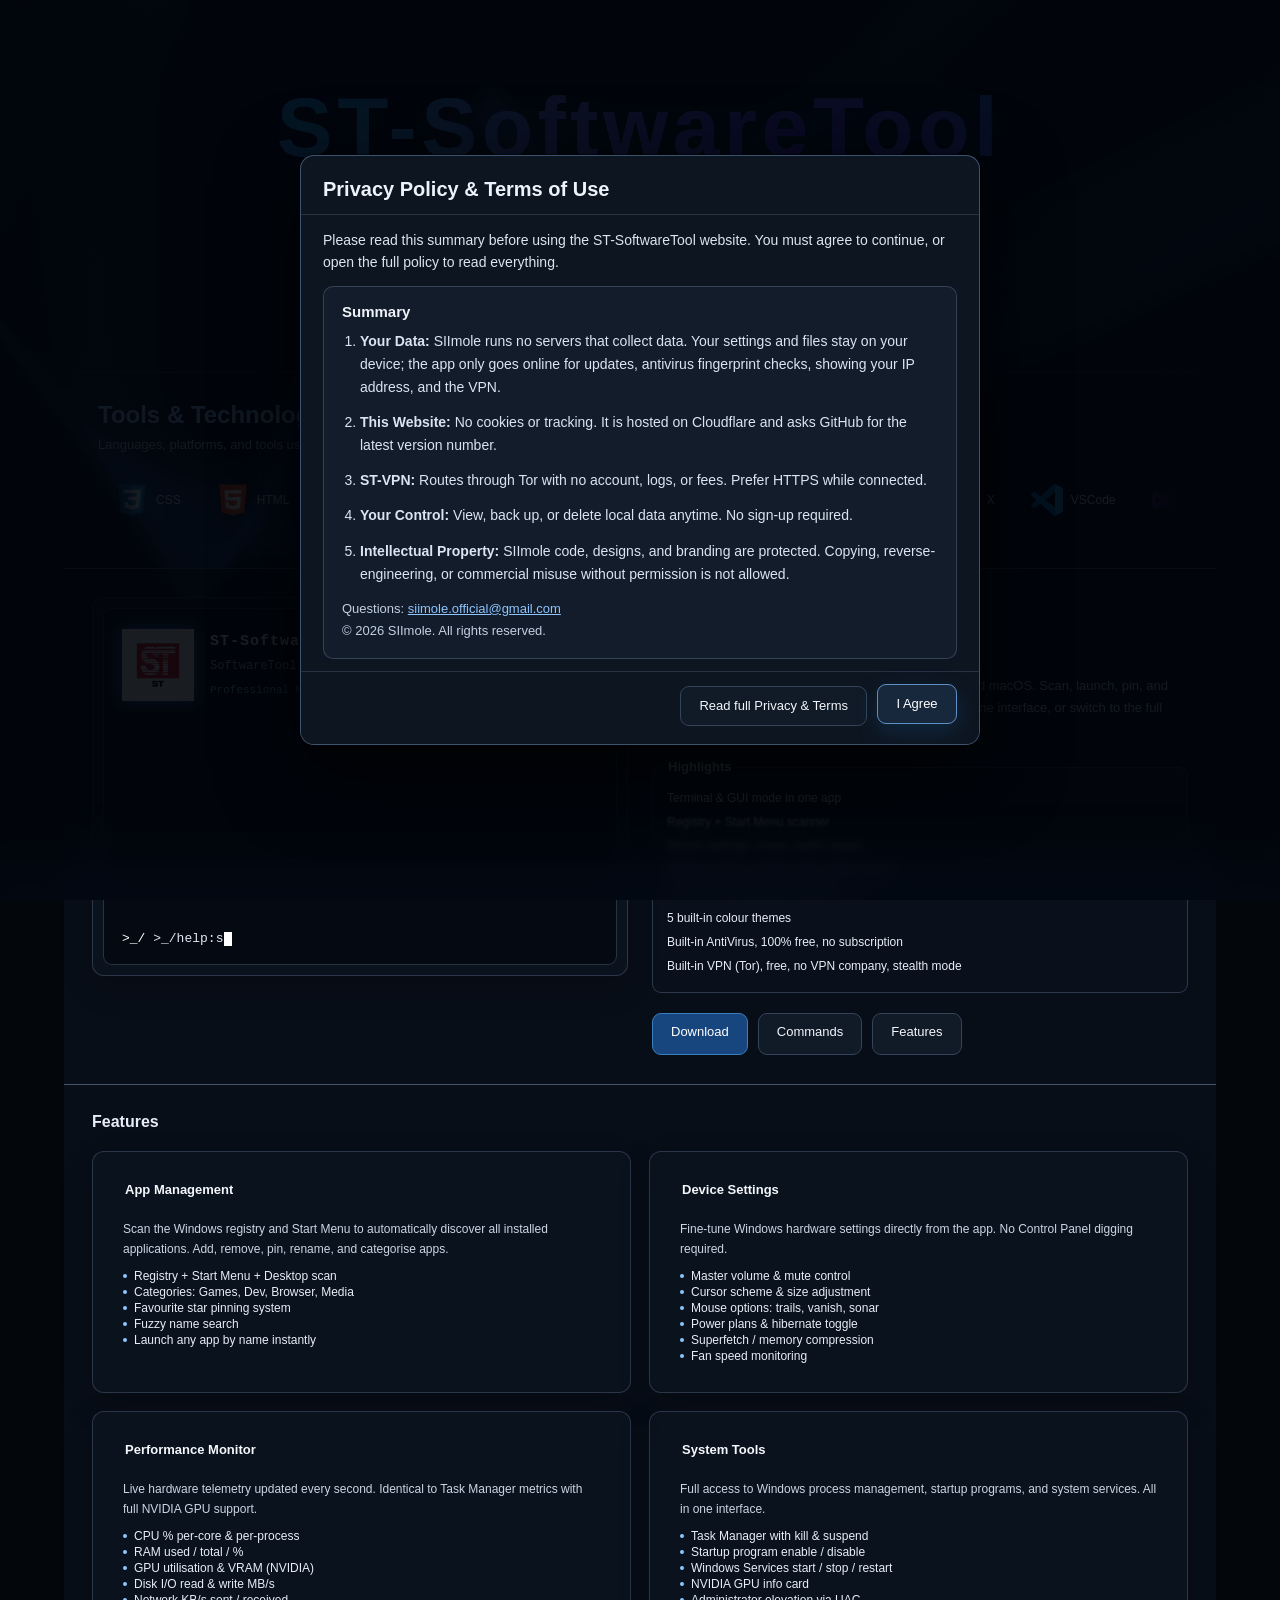
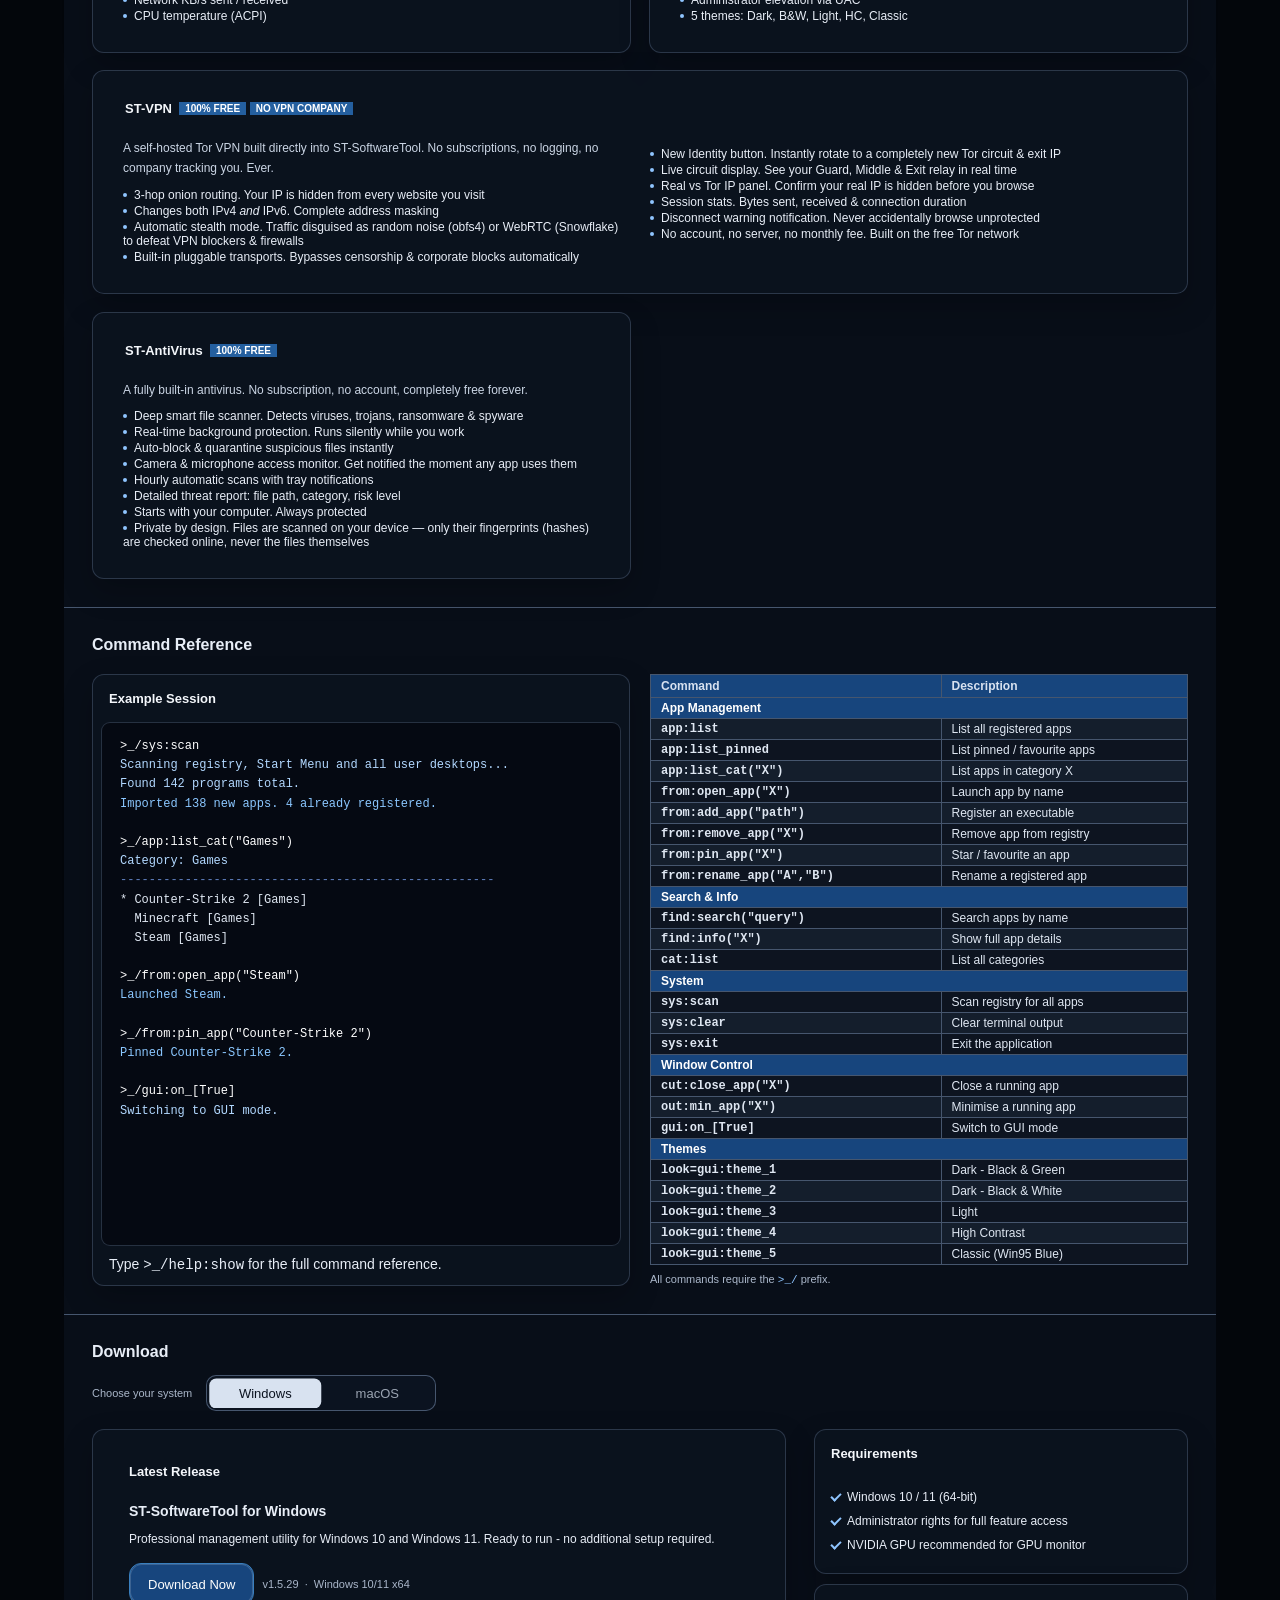
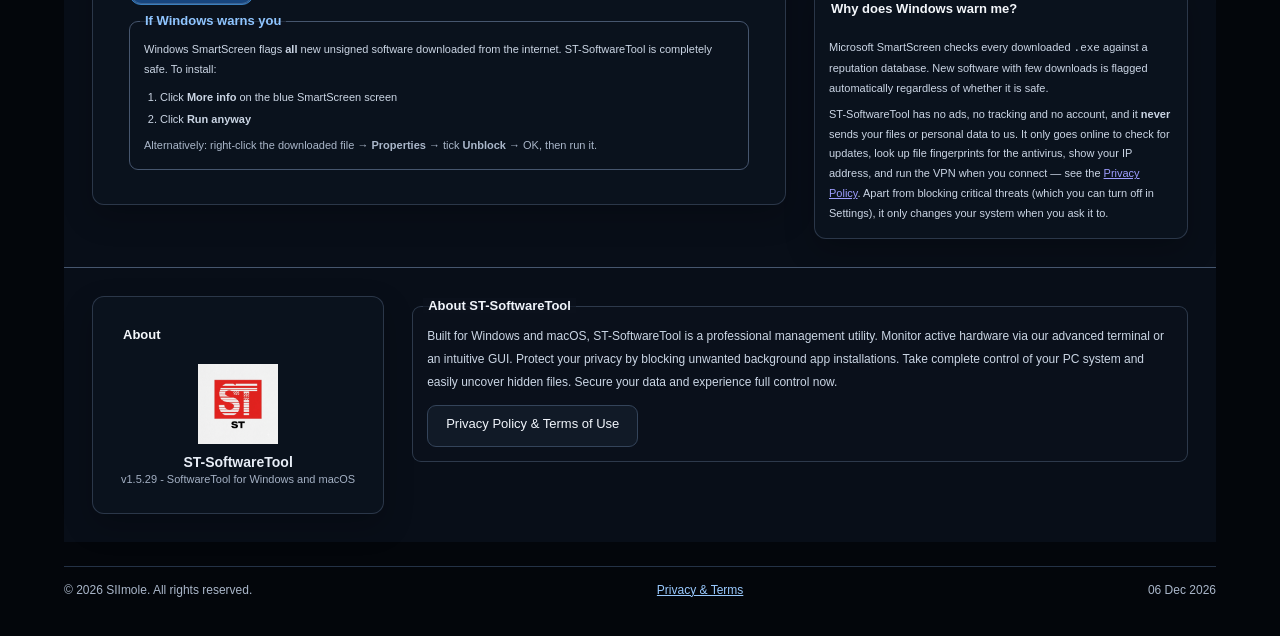
==== commit a8737a82: "Release v1.5.29" ====
--- a/index.html
+++ b/index.html
@@ -50,7 +50,7 @@
                 <div class="hero-brand">
                     <img src="assets/STsoftwareterminalLOGO.png.png" alt="ST" class="hero-brand-logo">
                     <div>
-                        <div class="hero-brand-title">ST-SoftwareTool&nbsp;&nbsp;<span class="gh-version">v1.4.29</span></div>
+                        <div class="hero-brand-title">ST-SoftwareTool&nbsp;&nbsp;<span class="gh-version">v1.5.29</span></div>
                         <div class="hero-brand-sub">SoftwareTool for Windows and macOS</div>
                         <div class="hero-brand-tag">Professional Management Utility</div>
                     </div>
@@ -306,7 +306,7 @@
                     <p>Professional management utility for Windows 10 and Windows 11. Ready to run - no additional setup required.</p>
                     <div style="display:flex;gap:8px;flex-wrap:wrap;align-items:center">
                         <a href="https://github.com/SIImole-ofc1/ST-SoftwareTool/releases/latest/download/ST-SoftwareTool-Setup.exe" class="btn btn-primary star-border" data-download download><span class="star-border-label">Download Now</span></a>
-                        <span style="font-size:11px;color:#aab7ca"><span class="gh-version">v1.4.29</span> &nbsp;&#183;&nbsp; Windows 10/11 x64</span>
+                        <span style="font-size:11px;color:#aab7ca"><span class="gh-version">v1.5.29</span> &nbsp;&#183;&nbsp; Windows 10/11 x64</span>
                     </div>
                     <div class="download-thanks" aria-live="polite" hidden></div>
 
@@ -360,7 +360,7 @@
                     <div class="mac-download-row">
                         <a href="https://github.com/SIImole-ofc1/ST-SoftwareTool/releases/latest/download/ST-SoftwareTool-macOS-arm64.dmg" class="btn btn-primary star-border" data-download download><span class="star-border-label">Apple Silicon</span></a>
                         <a href="https://github.com/SIImole-ofc1/ST-SoftwareTool/releases/latest/download/ST-SoftwareTool-macOS-x86_64.dmg" class="btn btn-primary star-border" data-download download><span class="star-border-label">Intel</span></a>
-                        <span style="font-size:11px;color:#aab7ca"><span class="gh-version">v1.4.29</span> &nbsp;&#183;&nbsp; <span class="mac-min-os">macOS 12+</span></span>
+                        <span style="font-size:11px;color:#aab7ca"><span class="gh-version">v1.5.29</span> &nbsp;&#183;&nbsp; <span class="mac-min-os">macOS 12+</span></span>
                     </div>
                     <p class="mac-coming-soon" hidden>The macOS version arrives with the next release &mdash; check back soon.</p>
                     <p class="mac-which">Not sure which one? Open the Apple menu &rarr; <strong>About This Mac</strong>. &ldquo;Chip: Apple M&hellip;&rdquo; or &ldquo;Chip: Apple A18 Pro&rdquo; (MacBook Neo) means <strong>Apple Silicon</strong>, &ldquo;Processor: Intel&hellip;&rdquo; means <strong>Intel</strong>.</p>
@@ -417,7 +417,7 @@
                 <div style="padding:14px;text-align:center">
                     <img src="assets/STsoftwareterminalLOGO.png.png" alt="ST Logo" style="width:80px;height:80px;object-fit:contain;display:block;margin:0 auto 10px">
                     <div style="font-weight:bold;font-size:14px">ST-SoftwareTool</div>
-                    <div style="font-size:11px;color:#a4b1c4;margin-top:3px"><span class="gh-version">v1.4.29</span> - SoftwareTool for Windows and macOS</div>
+                    <div style="font-size:11px;color:#a4b1c4;margin-top:3px"><span class="gh-version">v1.5.29</span> - SoftwareTool for Windows and macOS</div>
                 </div>
             </div>
 
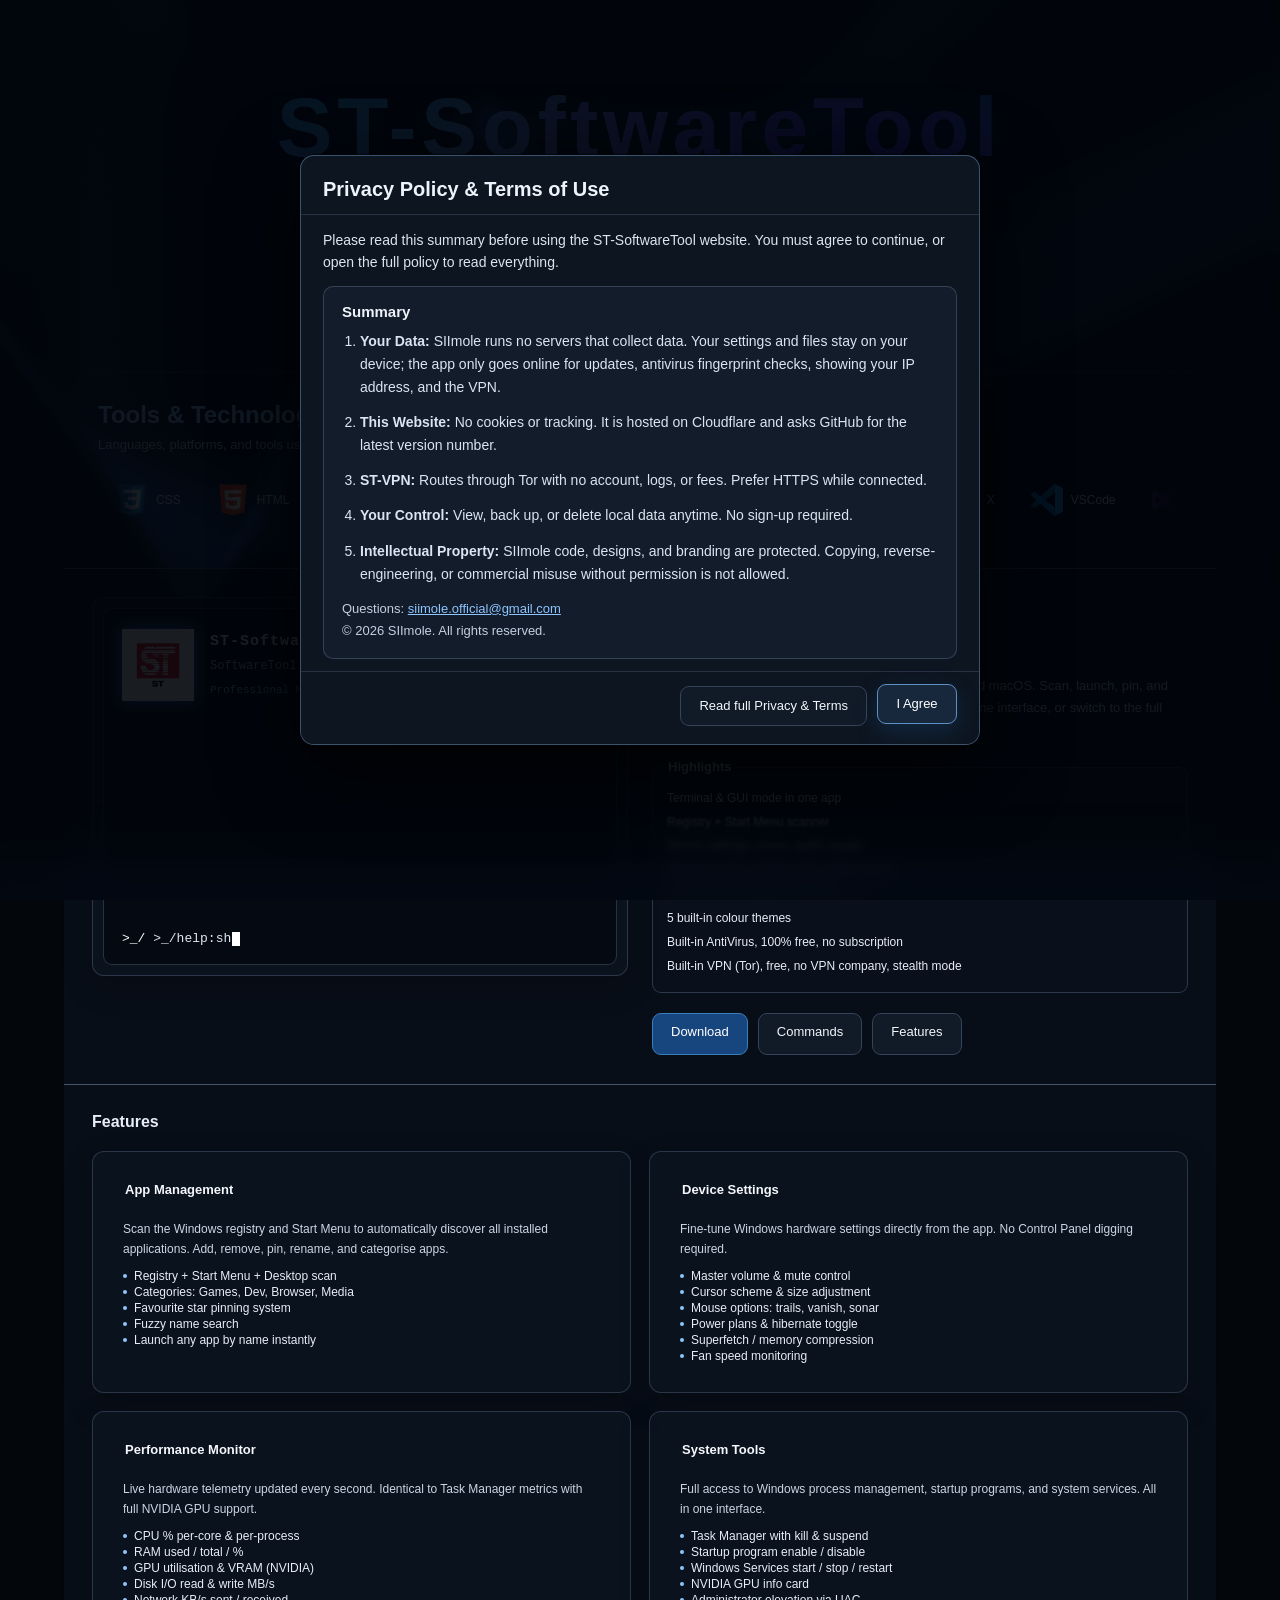
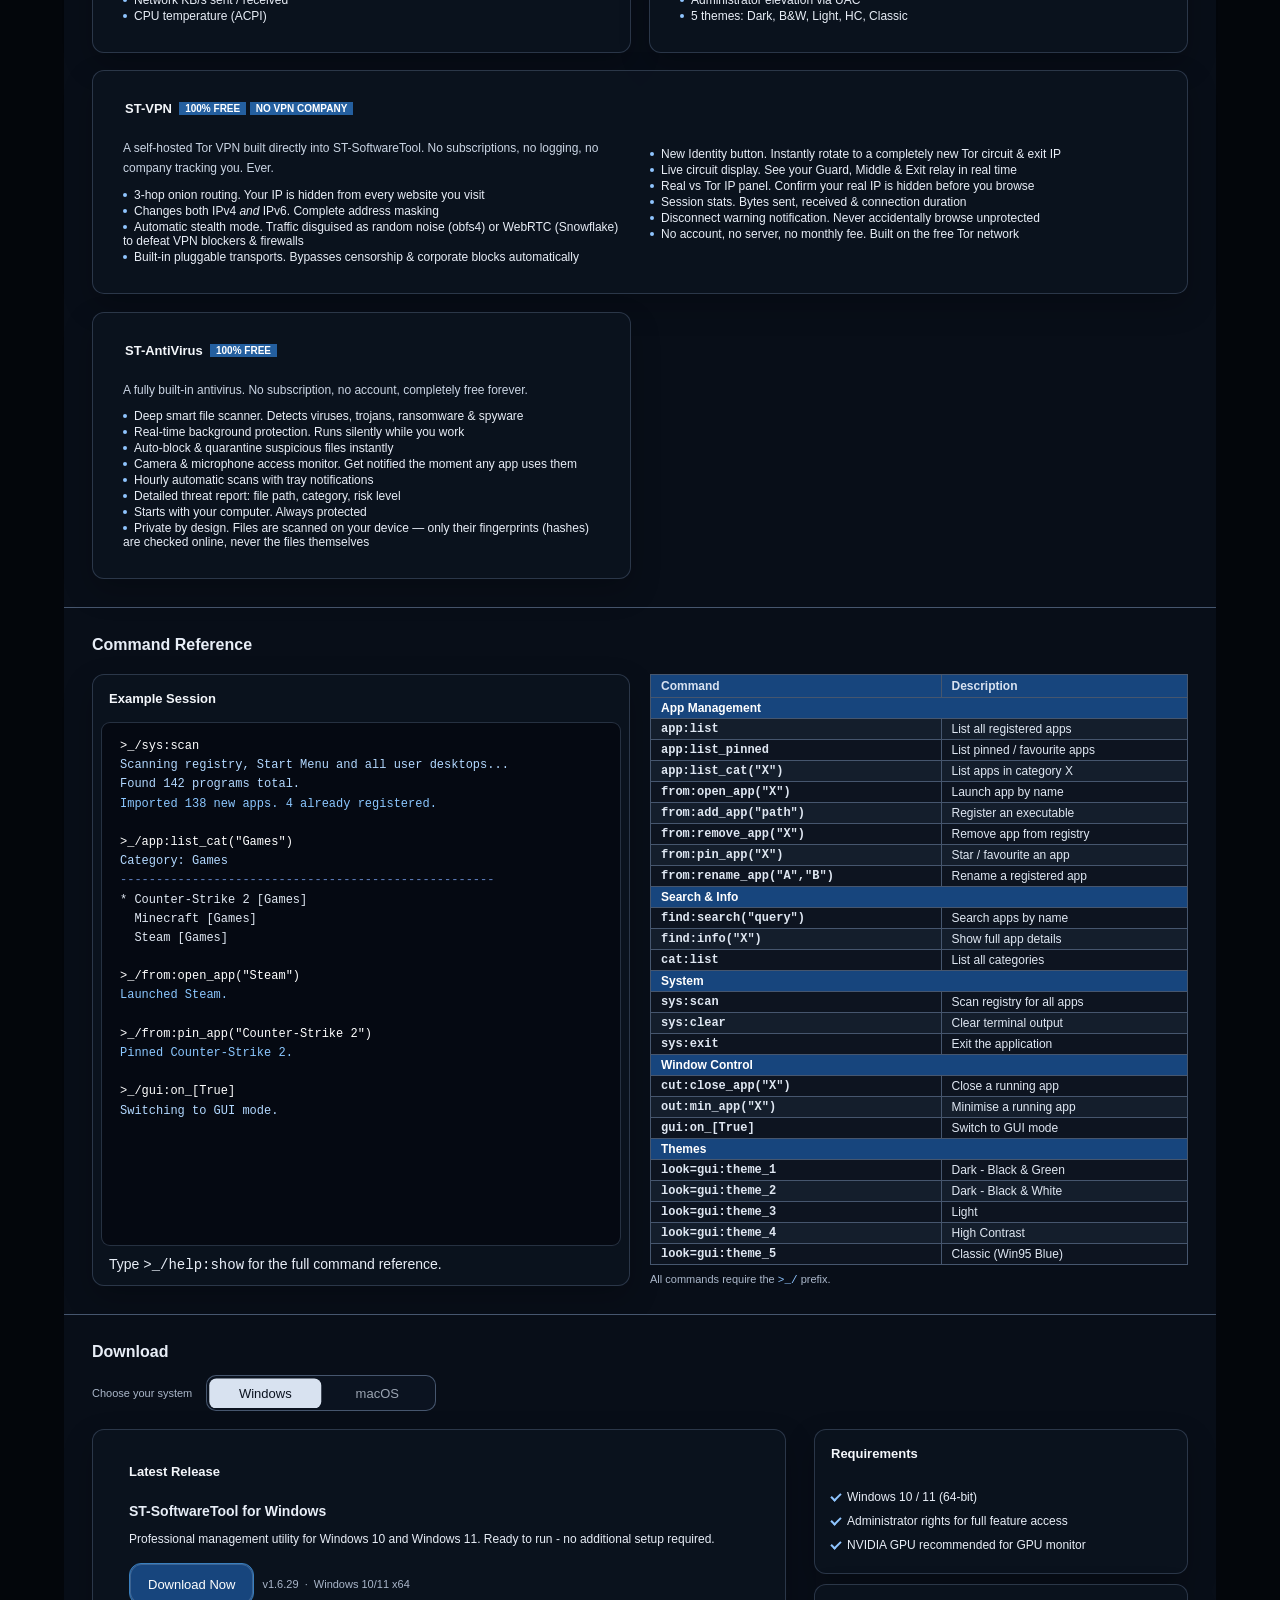
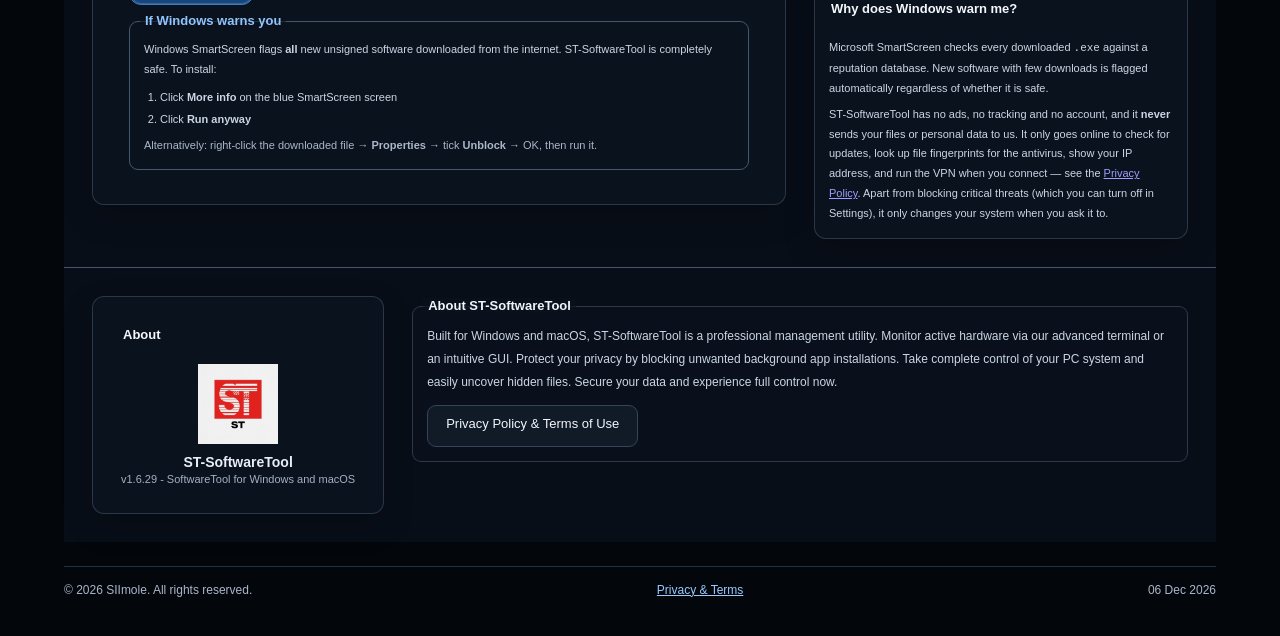
==== commit 0ac92296: "Release v1.6.29" ====
--- a/index.html
+++ b/index.html
@@ -50,7 +50,7 @@
                 <div class="hero-brand">
                     <img src="assets/STsoftwareterminalLOGO.png.png" alt="ST" class="hero-brand-logo">
                     <div>
-                        <div class="hero-brand-title">ST-SoftwareTool&nbsp;&nbsp;<span class="gh-version">v1.5.29</span></div>
+                        <div class="hero-brand-title">ST-SoftwareTool&nbsp;&nbsp;<span class="gh-version">v1.6.29</span></div>
                         <div class="hero-brand-sub">SoftwareTool for Windows and macOS</div>
                         <div class="hero-brand-tag">Professional Management Utility</div>
                     </div>
@@ -306,7 +306,7 @@
                     <p>Professional management utility for Windows 10 and Windows 11. Ready to run - no additional setup required.</p>
                     <div style="display:flex;gap:8px;flex-wrap:wrap;align-items:center">
                         <a href="https://github.com/SIImole-ofc1/ST-SoftwareTool/releases/latest/download/ST-SoftwareTool-Setup.exe" class="btn btn-primary star-border" data-download download><span class="star-border-label">Download Now</span></a>
-                        <span style="font-size:11px;color:#aab7ca"><span class="gh-version">v1.5.29</span> &nbsp;&#183;&nbsp; Windows 10/11 x64</span>
+                        <span style="font-size:11px;color:#aab7ca"><span class="gh-version">v1.6.29</span> &nbsp;&#183;&nbsp; Windows 10/11 x64</span>
                     </div>
                     <div class="download-thanks" aria-live="polite" hidden></div>
 
@@ -360,7 +360,7 @@
                     <div class="mac-download-row">
                         <a href="https://github.com/SIImole-ofc1/ST-SoftwareTool/releases/latest/download/ST-SoftwareTool-macOS-arm64.dmg" class="btn btn-primary star-border" data-download download><span class="star-border-label">Apple Silicon</span></a>
                         <a href="https://github.com/SIImole-ofc1/ST-SoftwareTool/releases/latest/download/ST-SoftwareTool-macOS-x86_64.dmg" class="btn btn-primary star-border" data-download download><span class="star-border-label">Intel</span></a>
-                        <span style="font-size:11px;color:#aab7ca"><span class="gh-version">v1.5.29</span> &nbsp;&#183;&nbsp; <span class="mac-min-os">macOS 12+</span></span>
+                        <span style="font-size:11px;color:#aab7ca"><span class="gh-version">v1.6.29</span> &nbsp;&#183;&nbsp; <span class="mac-min-os">macOS 12+</span></span>
                     </div>
                     <p class="mac-coming-soon" hidden>The macOS version arrives with the next release &mdash; check back soon.</p>
                     <p class="mac-which">Not sure which one? Open the Apple menu &rarr; <strong>About This Mac</strong>. &ldquo;Chip: Apple M&hellip;&rdquo; or &ldquo;Chip: Apple A18 Pro&rdquo; (MacBook Neo) means <strong>Apple Silicon</strong>, &ldquo;Processor: Intel&hellip;&rdquo; means <strong>Intel</strong>.</p>
@@ -417,7 +417,7 @@
                 <div style="padding:14px;text-align:center">
                     <img src="assets/STsoftwareterminalLOGO.png.png" alt="ST Logo" style="width:80px;height:80px;object-fit:contain;display:block;margin:0 auto 10px">
                     <div style="font-weight:bold;font-size:14px">ST-SoftwareTool</div>
-                    <div style="font-size:11px;color:#a4b1c4;margin-top:3px"><span class="gh-version">v1.5.29</span> - SoftwareTool for Windows and macOS</div>
+                    <div style="font-size:11px;color:#a4b1c4;margin-top:3px"><span class="gh-version">v1.6.29</span> - SoftwareTool for Windows and macOS</div>
                 </div>
             </div>
 
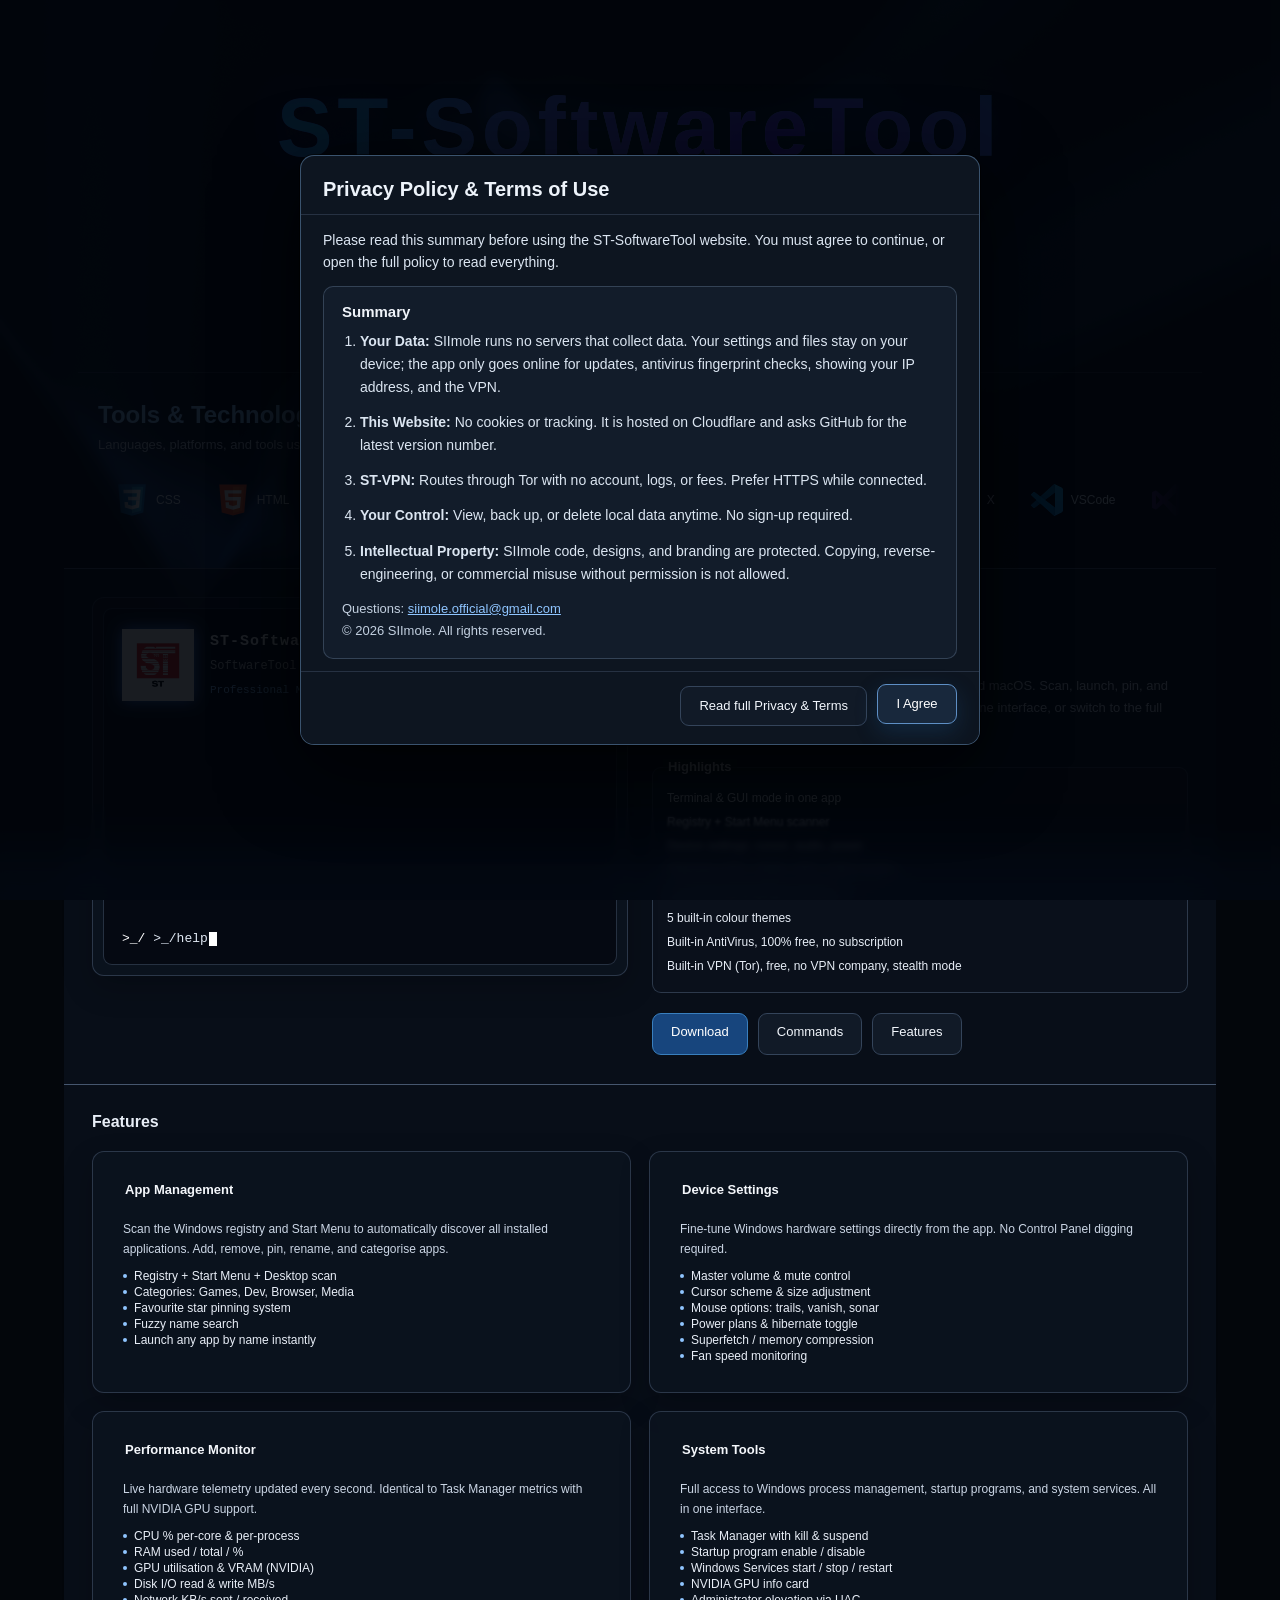
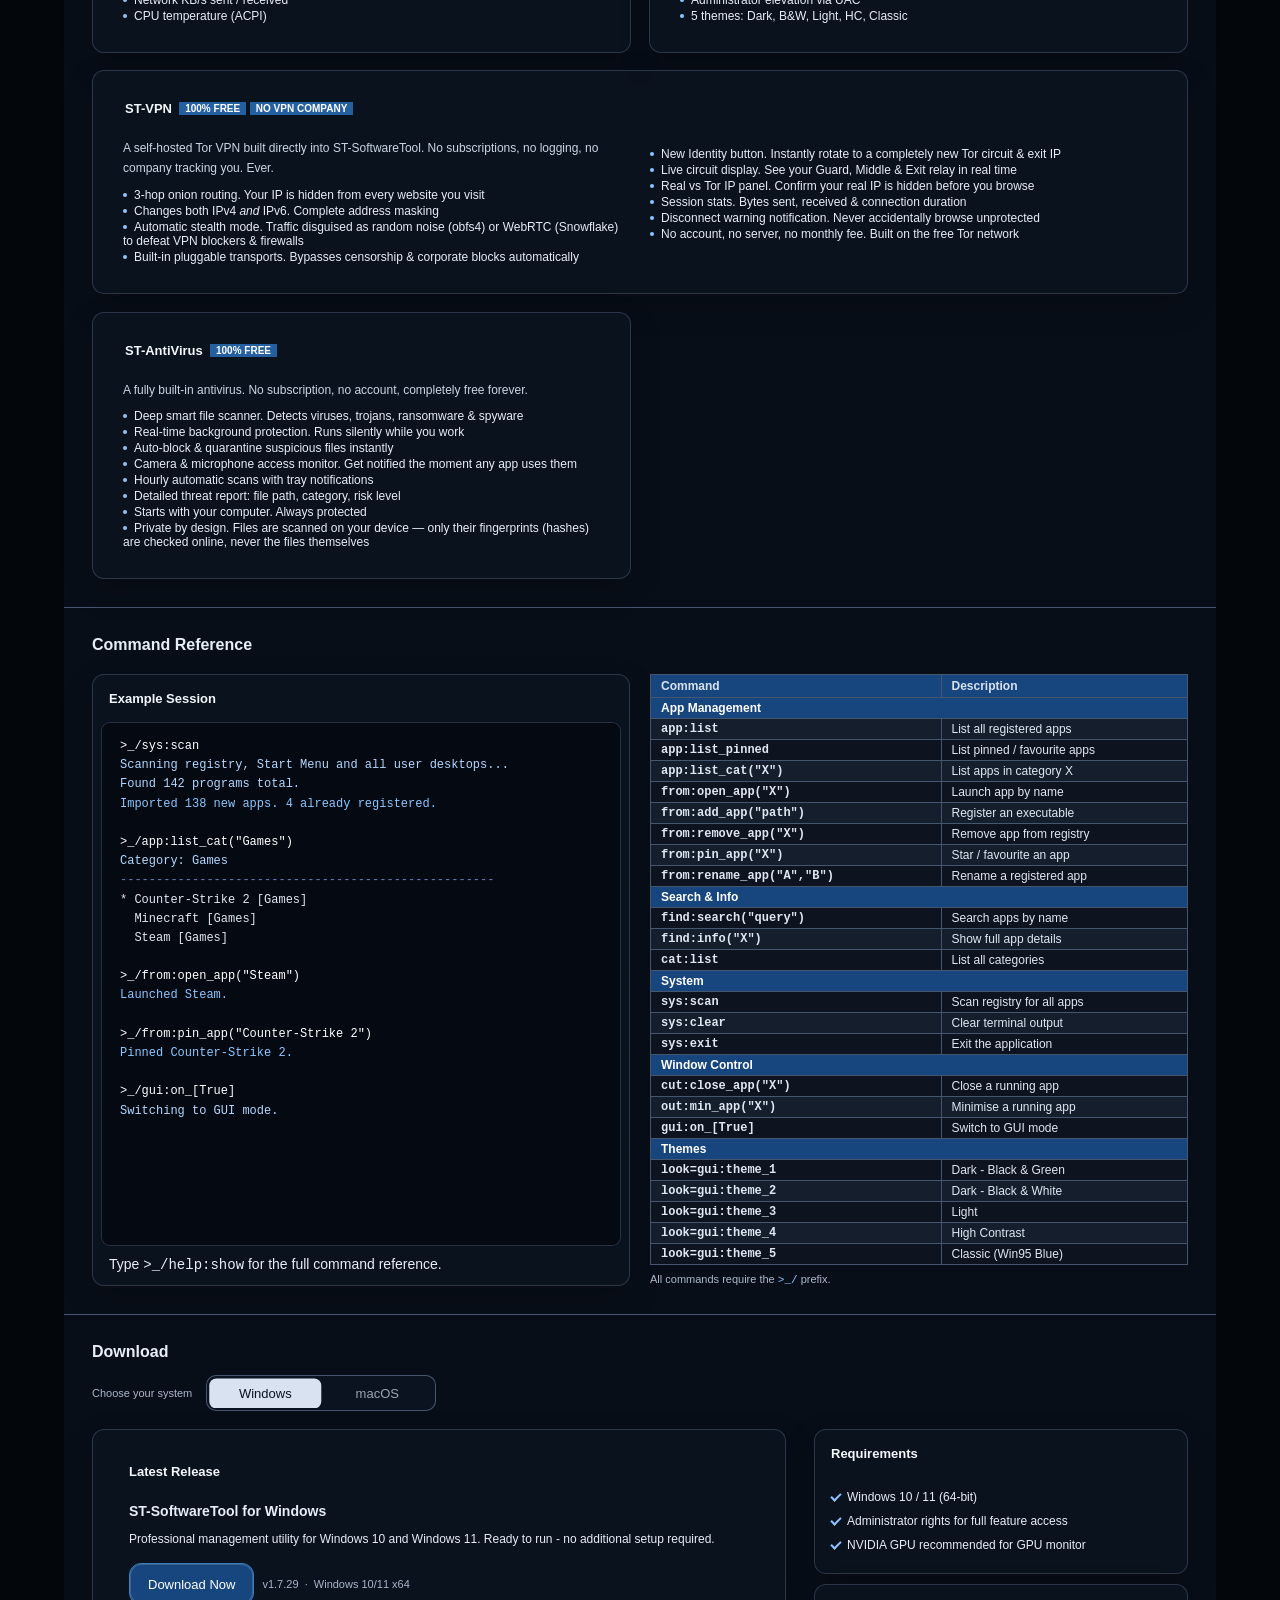
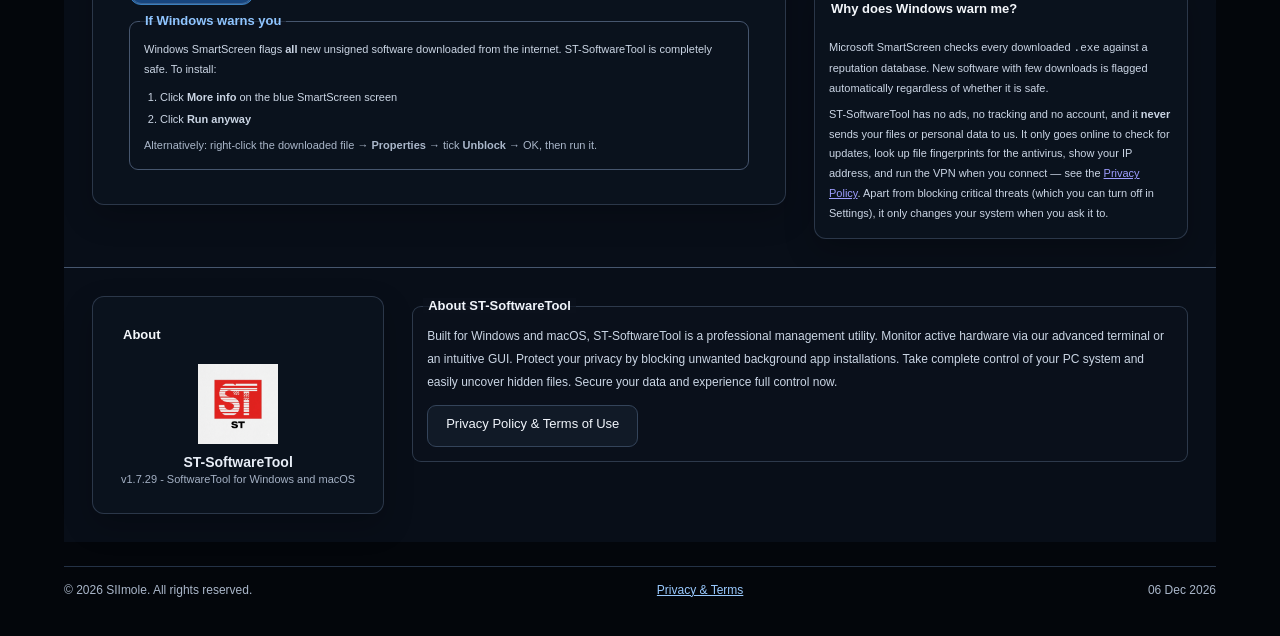
==== commit 692d4ad6: "Release v1.7.29" ====
--- a/index.html
+++ b/index.html
@@ -50,7 +50,7 @@
                 <div class="hero-brand">
                     <img src="assets/STsoftwareterminalLOGO.png.png" alt="ST" class="hero-brand-logo">
                     <div>
-                        <div class="hero-brand-title">ST-SoftwareTool&nbsp;&nbsp;<span class="gh-version">v1.6.29</span></div>
+                        <div class="hero-brand-title">ST-SoftwareTool&nbsp;&nbsp;<span class="gh-version">v1.7.29</span></div>
                         <div class="hero-brand-sub">SoftwareTool for Windows and macOS</div>
                         <div class="hero-brand-tag">Professional Management Utility</div>
                     </div>
@@ -306,7 +306,7 @@
                     <p>Professional management utility for Windows 10 and Windows 11. Ready to run - no additional setup required.</p>
                     <div style="display:flex;gap:8px;flex-wrap:wrap;align-items:center">
                         <a href="https://github.com/SIImole-ofc1/ST-SoftwareTool/releases/latest/download/ST-SoftwareTool-Setup.exe" class="btn btn-primary star-border" data-download download><span class="star-border-label">Download Now</span></a>
-                        <span style="font-size:11px;color:#aab7ca"><span class="gh-version">v1.6.29</span> &nbsp;&#183;&nbsp; Windows 10/11 x64</span>
+                        <span style="font-size:11px;color:#aab7ca"><span class="gh-version">v1.7.29</span> &nbsp;&#183;&nbsp; Windows 10/11 x64</span>
                     </div>
                     <div class="download-thanks" aria-live="polite" hidden></div>
 
@@ -360,7 +360,7 @@
                     <div class="mac-download-row">
                         <a href="https://github.com/SIImole-ofc1/ST-SoftwareTool/releases/latest/download/ST-SoftwareTool-macOS-arm64.dmg" class="btn btn-primary star-border" data-download download><span class="star-border-label">Apple Silicon</span></a>
                         <a href="https://github.com/SIImole-ofc1/ST-SoftwareTool/releases/latest/download/ST-SoftwareTool-macOS-x86_64.dmg" class="btn btn-primary star-border" data-download download><span class="star-border-label">Intel</span></a>
-                        <span style="font-size:11px;color:#aab7ca"><span class="gh-version">v1.6.29</span> &nbsp;&#183;&nbsp; <span class="mac-min-os">macOS 12+</span></span>
+                        <span style="font-size:11px;color:#aab7ca"><span class="gh-version">v1.7.29</span> &nbsp;&#183;&nbsp; <span class="mac-min-os">macOS 12+</span></span>
                     </div>
                     <p class="mac-coming-soon" hidden>The macOS version arrives with the next release &mdash; check back soon.</p>
                     <p class="mac-which">Not sure which one? Open the Apple menu &rarr; <strong>About This Mac</strong>. &ldquo;Chip: Apple M&hellip;&rdquo; or &ldquo;Chip: Apple A18 Pro&rdquo; (MacBook Neo) means <strong>Apple Silicon</strong>, &ldquo;Processor: Intel&hellip;&rdquo; means <strong>Intel</strong>.</p>
@@ -417,7 +417,7 @@
                 <div style="padding:14px;text-align:center">
                     <img src="assets/STsoftwareterminalLOGO.png.png" alt="ST Logo" style="width:80px;height:80px;object-fit:contain;display:block;margin:0 auto 10px">
                     <div style="font-weight:bold;font-size:14px">ST-SoftwareTool</div>
-                    <div style="font-size:11px;color:#a4b1c4;margin-top:3px"><span class="gh-version">v1.6.29</span> - SoftwareTool for Windows and macOS</div>
+                    <div style="font-size:11px;color:#a4b1c4;margin-top:3px"><span class="gh-version">v1.7.29</span> - SoftwareTool for Windows and macOS</div>
                 </div>
             </div>
 
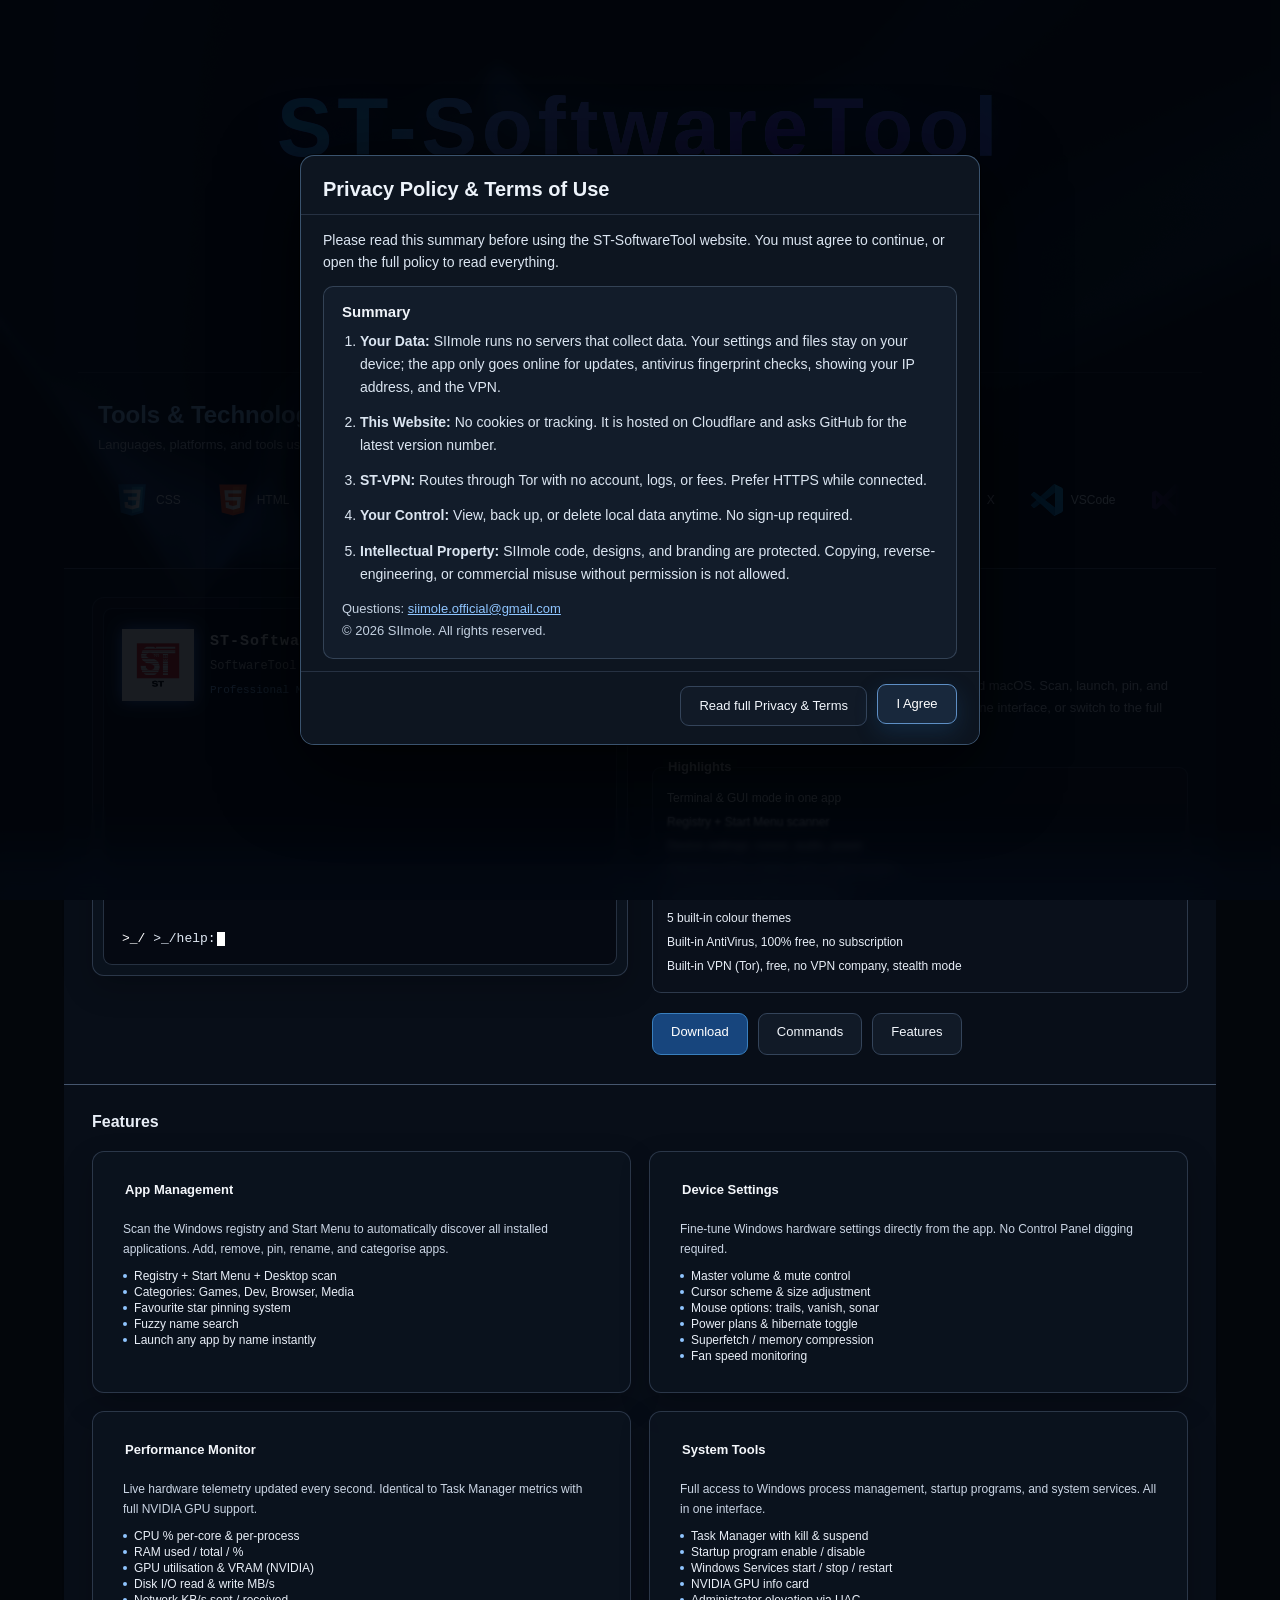
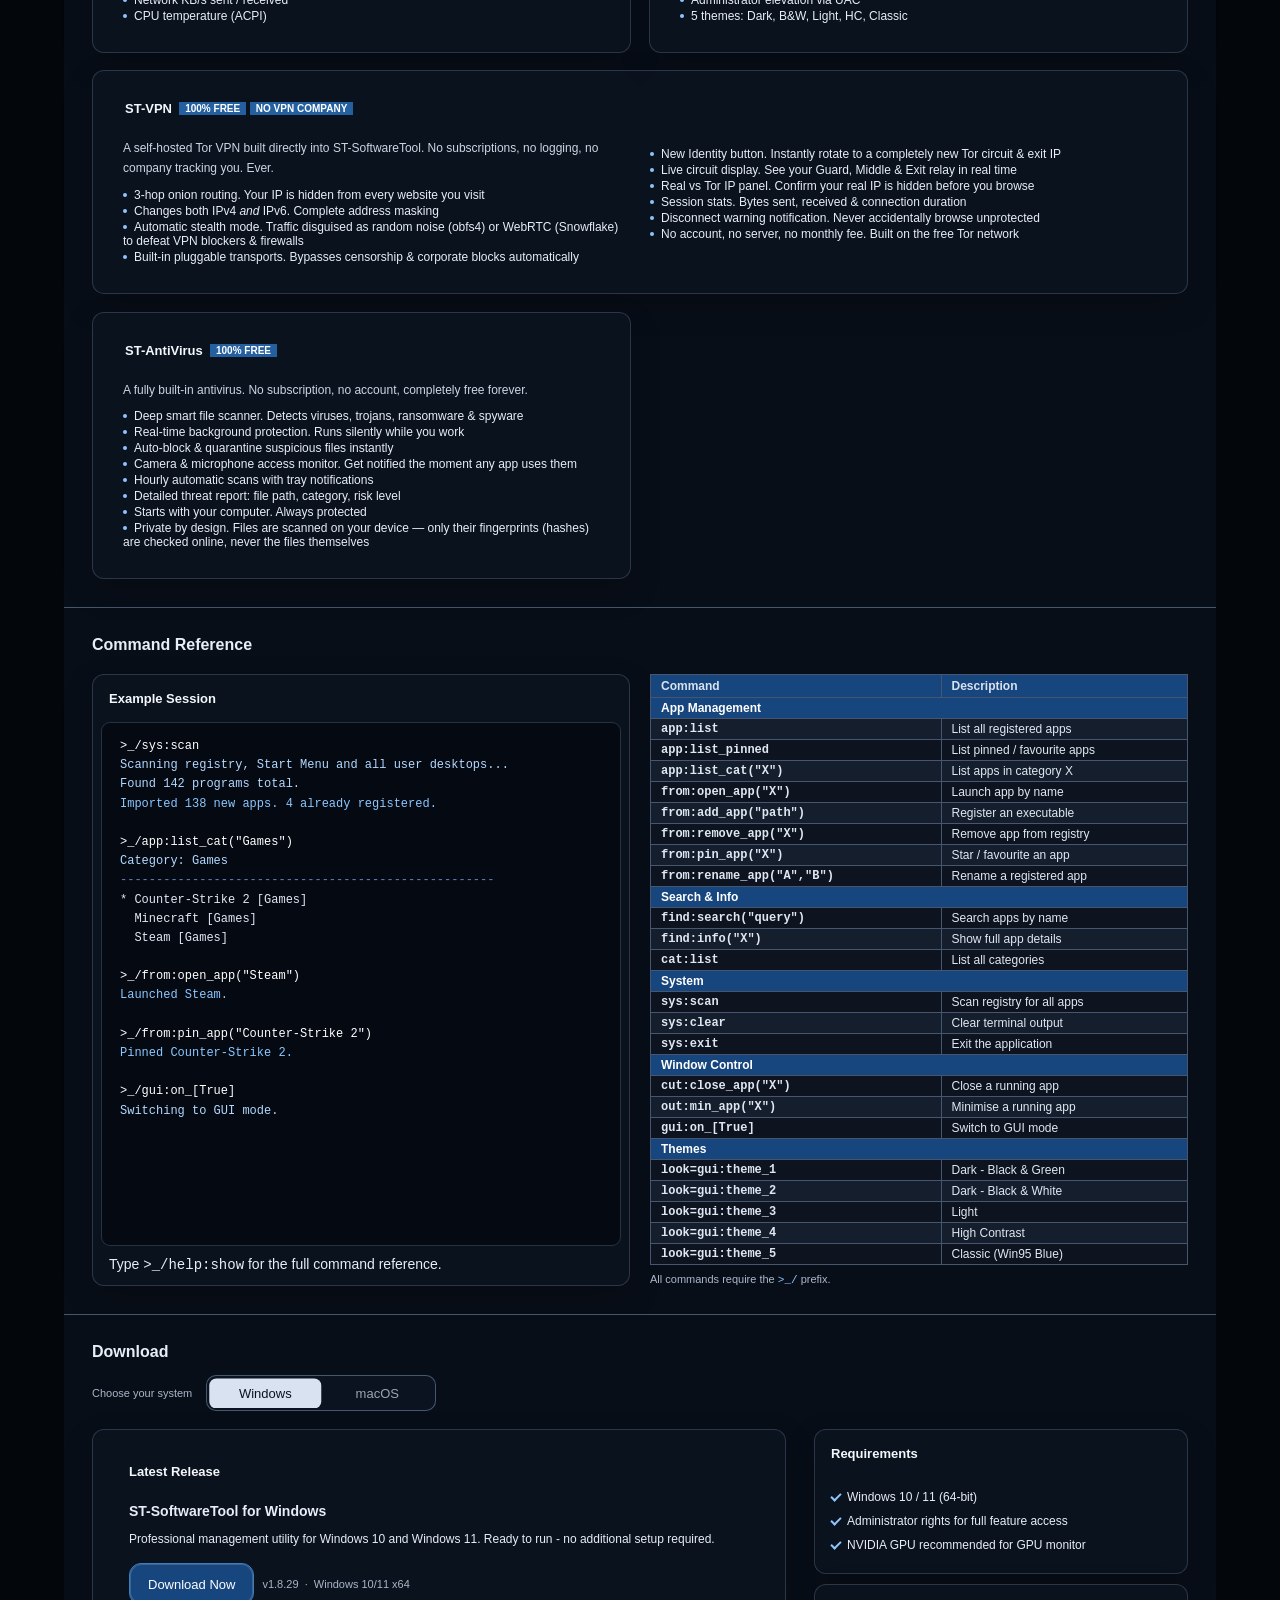
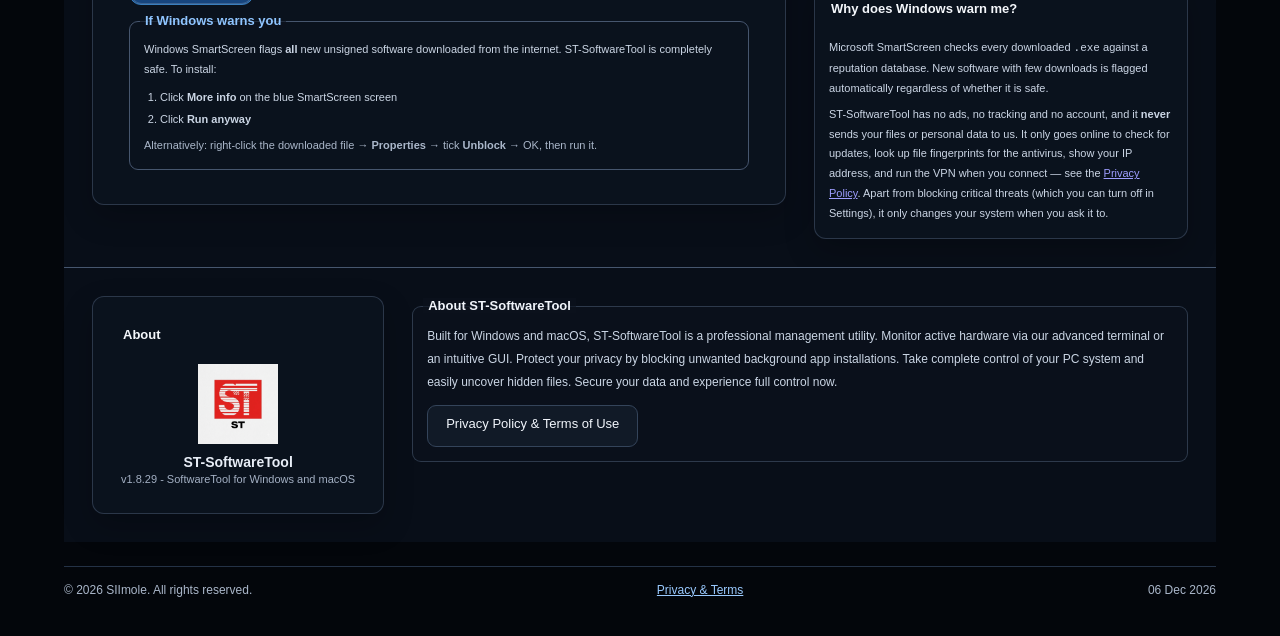
==== commit db58a986: "Release v1.8.29" ====
--- a/index.html
+++ b/index.html
@@ -50,7 +50,7 @@
                 <div class="hero-brand">
                     <img src="assets/STsoftwareterminalLOGO.png.png" alt="ST" class="hero-brand-logo">
                     <div>
-                        <div class="hero-brand-title">ST-SoftwareTool&nbsp;&nbsp;<span class="gh-version">v1.7.29</span></div>
+                        <div class="hero-brand-title">ST-SoftwareTool&nbsp;&nbsp;<span class="gh-version">v1.8.29</span></div>
                         <div class="hero-brand-sub">SoftwareTool for Windows and macOS</div>
                         <div class="hero-brand-tag">Professional Management Utility</div>
                     </div>
@@ -306,7 +306,7 @@
                     <p>Professional management utility for Windows 10 and Windows 11. Ready to run - no additional setup required.</p>
                     <div style="display:flex;gap:8px;flex-wrap:wrap;align-items:center">
                         <a href="https://github.com/SIImole-ofc1/ST-SoftwareTool/releases/latest/download/ST-SoftwareTool-Setup.exe" class="btn btn-primary star-border" data-download download><span class="star-border-label">Download Now</span></a>
-                        <span style="font-size:11px;color:#aab7ca"><span class="gh-version">v1.7.29</span> &nbsp;&#183;&nbsp; Windows 10/11 x64</span>
+                        <span style="font-size:11px;color:#aab7ca"><span class="gh-version">v1.8.29</span> &nbsp;&#183;&nbsp; Windows 10/11 x64</span>
                     </div>
                     <div class="download-thanks" aria-live="polite" hidden></div>
 
@@ -360,7 +360,7 @@
                     <div class="mac-download-row">
                         <a href="https://github.com/SIImole-ofc1/ST-SoftwareTool/releases/latest/download/ST-SoftwareTool-macOS-arm64.dmg" class="btn btn-primary star-border" data-download download><span class="star-border-label">Apple Silicon</span></a>
                         <a href="https://github.com/SIImole-ofc1/ST-SoftwareTool/releases/latest/download/ST-SoftwareTool-macOS-x86_64.dmg" class="btn btn-primary star-border" data-download download><span class="star-border-label">Intel</span></a>
-                        <span style="font-size:11px;color:#aab7ca"><span class="gh-version">v1.7.29</span> &nbsp;&#183;&nbsp; <span class="mac-min-os">macOS 12+</span></span>
+                        <span style="font-size:11px;color:#aab7ca"><span class="gh-version">v1.8.29</span> &nbsp;&#183;&nbsp; <span class="mac-min-os">macOS 12+</span></span>
                     </div>
                     <p class="mac-coming-soon" hidden>The macOS version arrives with the next release &mdash; check back soon.</p>
                     <p class="mac-which">Not sure which one? Open the Apple menu &rarr; <strong>About This Mac</strong>. &ldquo;Chip: Apple M&hellip;&rdquo; or &ldquo;Chip: Apple A18 Pro&rdquo; (MacBook Neo) means <strong>Apple Silicon</strong>, &ldquo;Processor: Intel&hellip;&rdquo; means <strong>Intel</strong>.</p>
@@ -417,7 +417,7 @@
                 <div style="padding:14px;text-align:center">
                     <img src="assets/STsoftwareterminalLOGO.png.png" alt="ST Logo" style="width:80px;height:80px;object-fit:contain;display:block;margin:0 auto 10px">
                     <div style="font-weight:bold;font-size:14px">ST-SoftwareTool</div>
-                    <div style="font-size:11px;color:#a4b1c4;margin-top:3px"><span class="gh-version">v1.7.29</span> - SoftwareTool for Windows and macOS</div>
+                    <div style="font-size:11px;color:#a4b1c4;margin-top:3px"><span class="gh-version">v1.8.29</span> - SoftwareTool for Windows and macOS</div>
                 </div>
             </div>
 
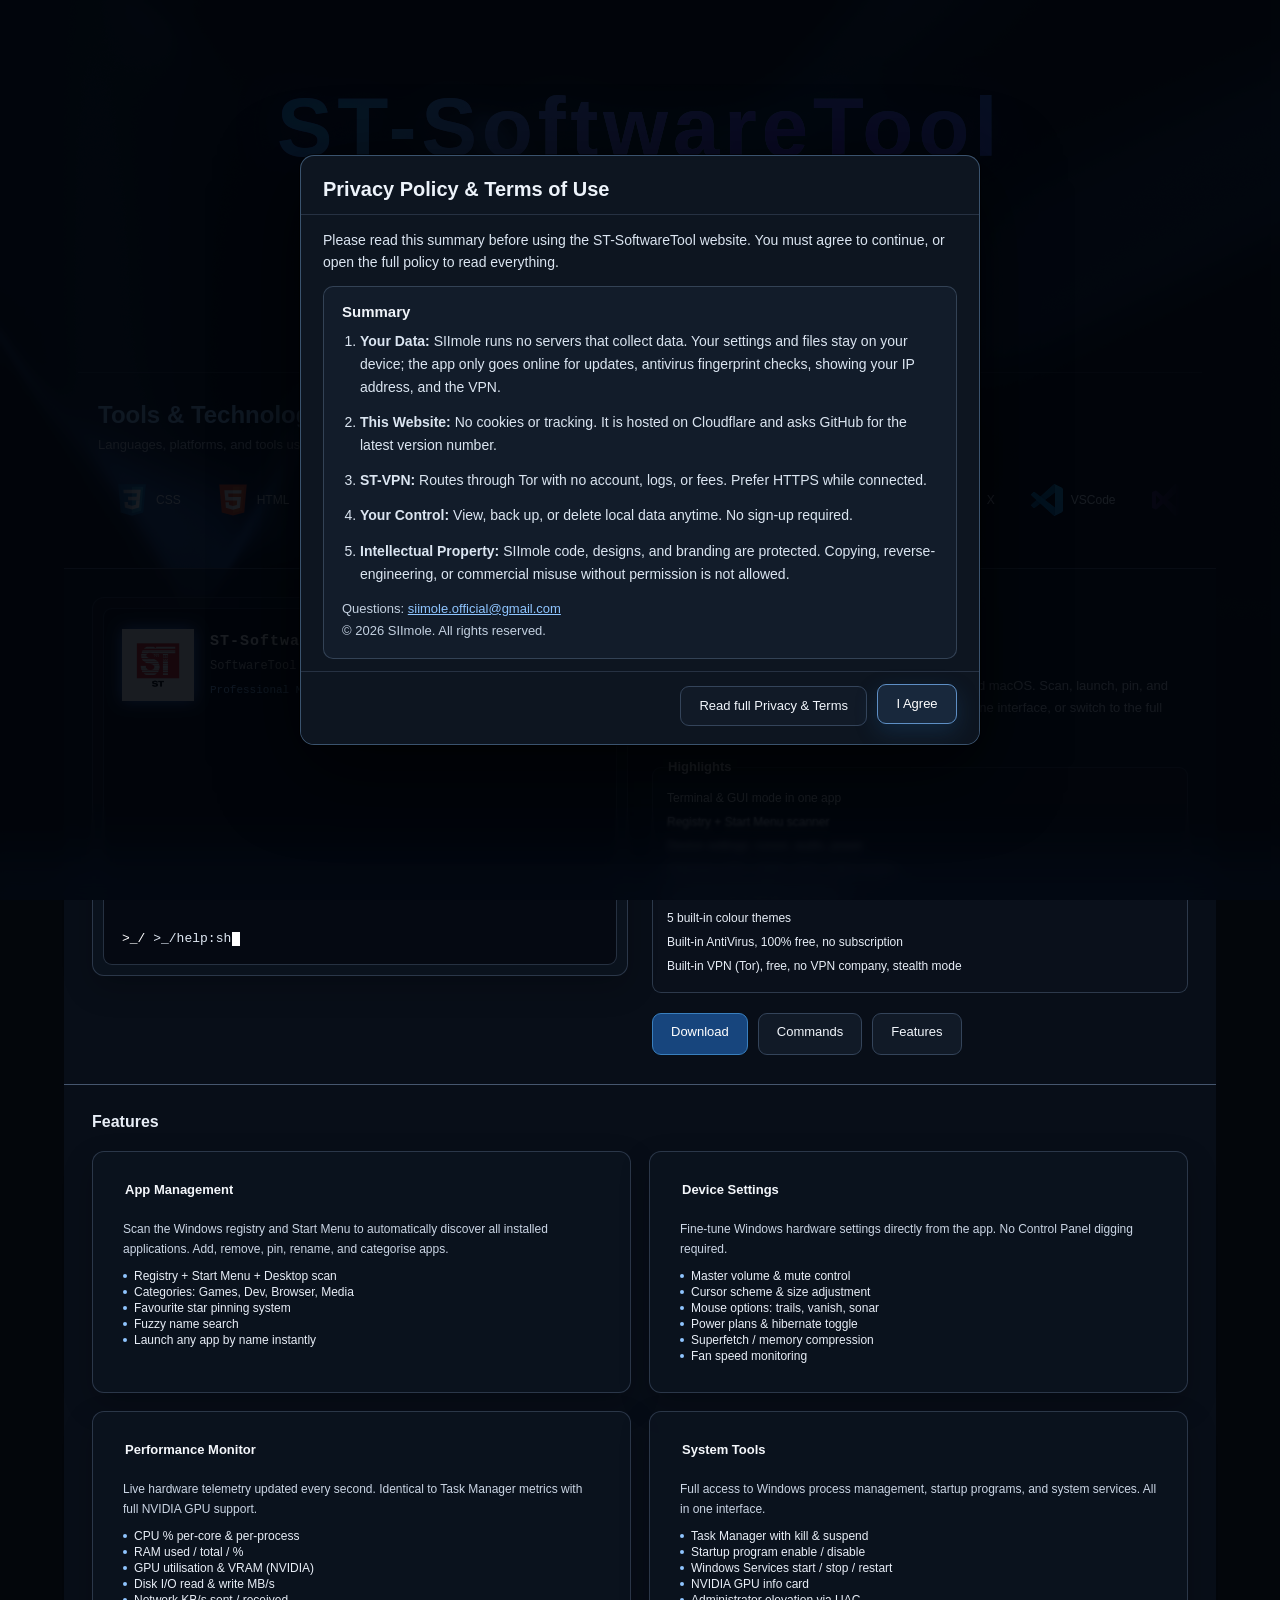
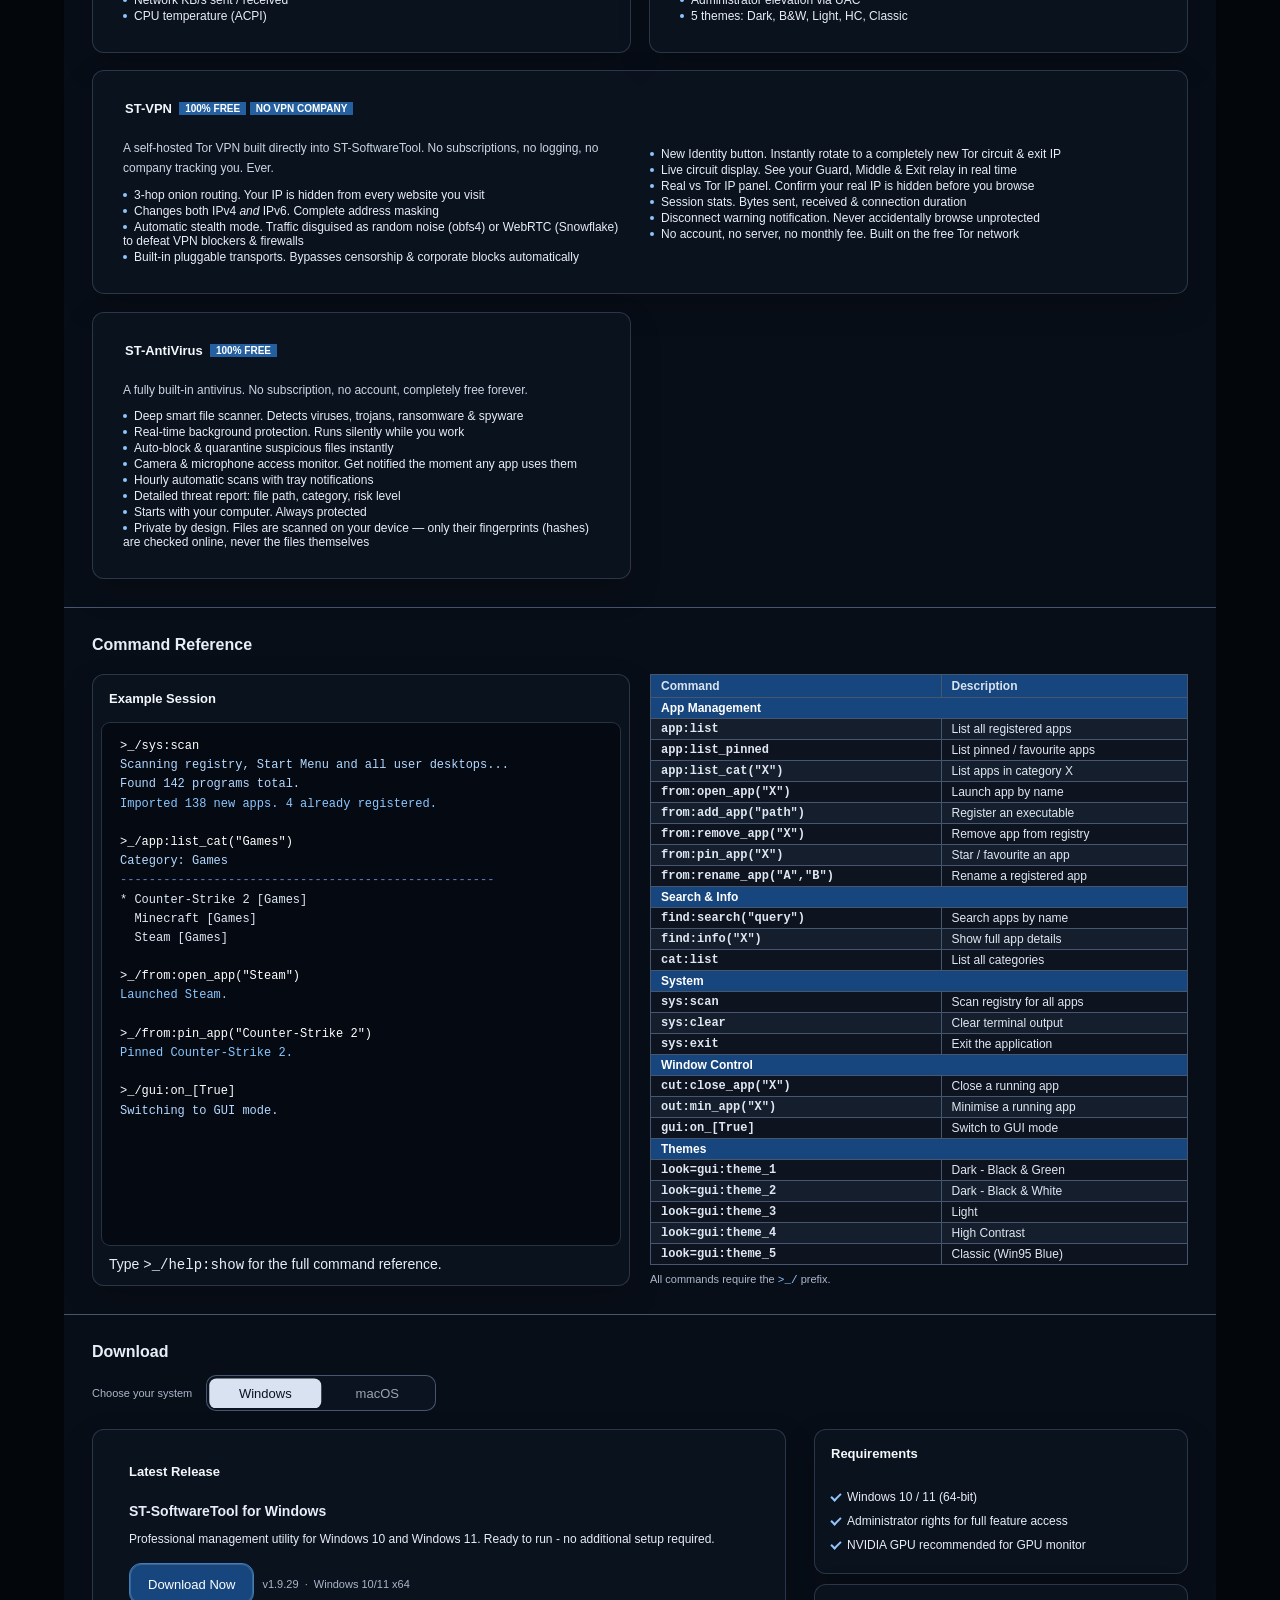
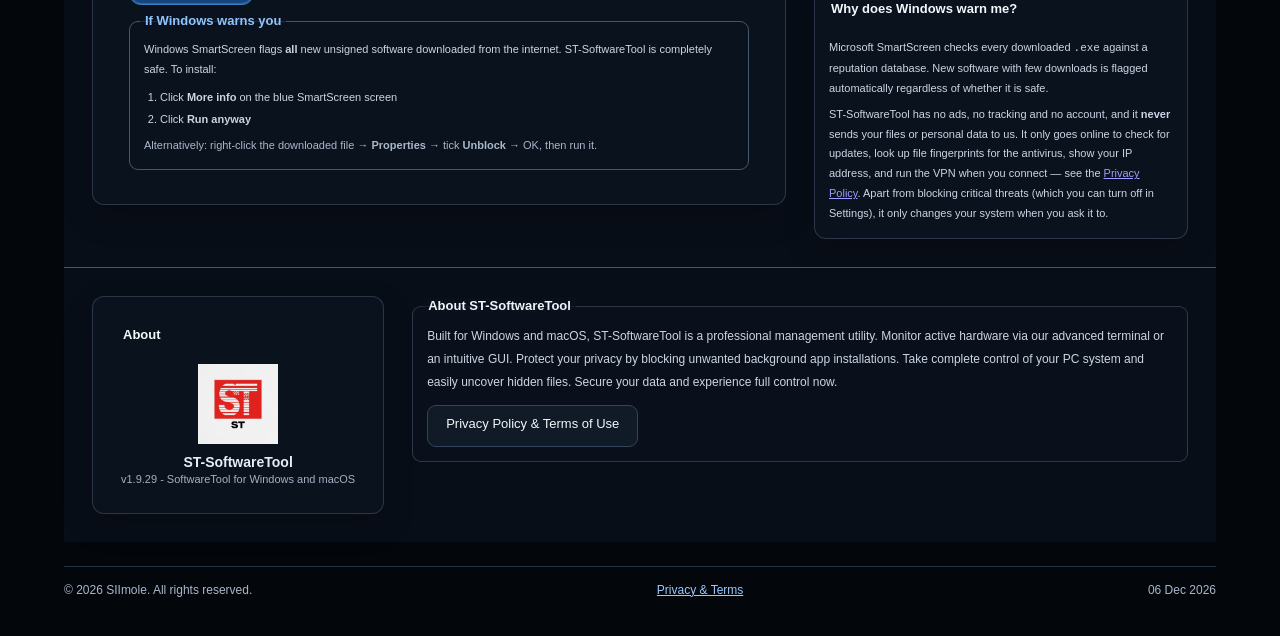
==== commit 0f45a0fa: "Release v1.9.29" ====
--- a/index.html
+++ b/index.html
@@ -50,7 +50,7 @@
                 <div class="hero-brand">
                     <img src="assets/STsoftwareterminalLOGO.png.png" alt="ST" class="hero-brand-logo">
                     <div>
-                        <div class="hero-brand-title">ST-SoftwareTool&nbsp;&nbsp;<span class="gh-version">v1.8.29</span></div>
+                        <div class="hero-brand-title">ST-SoftwareTool&nbsp;&nbsp;<span class="gh-version">v1.9.29</span></div>
                         <div class="hero-brand-sub">SoftwareTool for Windows and macOS</div>
                         <div class="hero-brand-tag">Professional Management Utility</div>
                     </div>
@@ -306,7 +306,7 @@
                     <p>Professional management utility for Windows 10 and Windows 11. Ready to run - no additional setup required.</p>
                     <div style="display:flex;gap:8px;flex-wrap:wrap;align-items:center">
                         <a href="https://github.com/SIImole-ofc1/ST-SoftwareTool/releases/latest/download/ST-SoftwareTool-Setup.exe" class="btn btn-primary star-border" data-download download><span class="star-border-label">Download Now</span></a>
-                        <span style="font-size:11px;color:#aab7ca"><span class="gh-version">v1.8.29</span> &nbsp;&#183;&nbsp; Windows 10/11 x64</span>
+                        <span style="font-size:11px;color:#aab7ca"><span class="gh-version">v1.9.29</span> &nbsp;&#183;&nbsp; Windows 10/11 x64</span>
                     </div>
                     <div class="download-thanks" aria-live="polite" hidden></div>
 
@@ -360,7 +360,7 @@
                     <div class="mac-download-row">
                         <a href="https://github.com/SIImole-ofc1/ST-SoftwareTool/releases/latest/download/ST-SoftwareTool-macOS-arm64.dmg" class="btn btn-primary star-border" data-download download><span class="star-border-label">Apple Silicon</span></a>
                         <a href="https://github.com/SIImole-ofc1/ST-SoftwareTool/releases/latest/download/ST-SoftwareTool-macOS-x86_64.dmg" class="btn btn-primary star-border" data-download download><span class="star-border-label">Intel</span></a>
-                        <span style="font-size:11px;color:#aab7ca"><span class="gh-version">v1.8.29</span> &nbsp;&#183;&nbsp; <span class="mac-min-os">macOS 12+</span></span>
+                        <span style="font-size:11px;color:#aab7ca"><span class="gh-version">v1.9.29</span> &nbsp;&#183;&nbsp; <span class="mac-min-os">macOS 12+</span></span>
                     </div>
                     <p class="mac-coming-soon" hidden>The macOS version arrives with the next release &mdash; check back soon.</p>
                     <p class="mac-which">Not sure which one? Open the Apple menu &rarr; <strong>About This Mac</strong>. &ldquo;Chip: Apple M&hellip;&rdquo; or &ldquo;Chip: Apple A18 Pro&rdquo; (MacBook Neo) means <strong>Apple Silicon</strong>, &ldquo;Processor: Intel&hellip;&rdquo; means <strong>Intel</strong>.</p>
@@ -417,7 +417,7 @@
                 <div style="padding:14px;text-align:center">
                     <img src="assets/STsoftwareterminalLOGO.png.png" alt="ST Logo" style="width:80px;height:80px;object-fit:contain;display:block;margin:0 auto 10px">
                     <div style="font-weight:bold;font-size:14px">ST-SoftwareTool</div>
-                    <div style="font-size:11px;color:#a4b1c4;margin-top:3px"><span class="gh-version">v1.8.29</span> - SoftwareTool for Windows and macOS</div>
+                    <div style="font-size:11px;color:#a4b1c4;margin-top:3px"><span class="gh-version">v1.9.29</span> - SoftwareTool for Windows and macOS</div>
                 </div>
             </div>
 
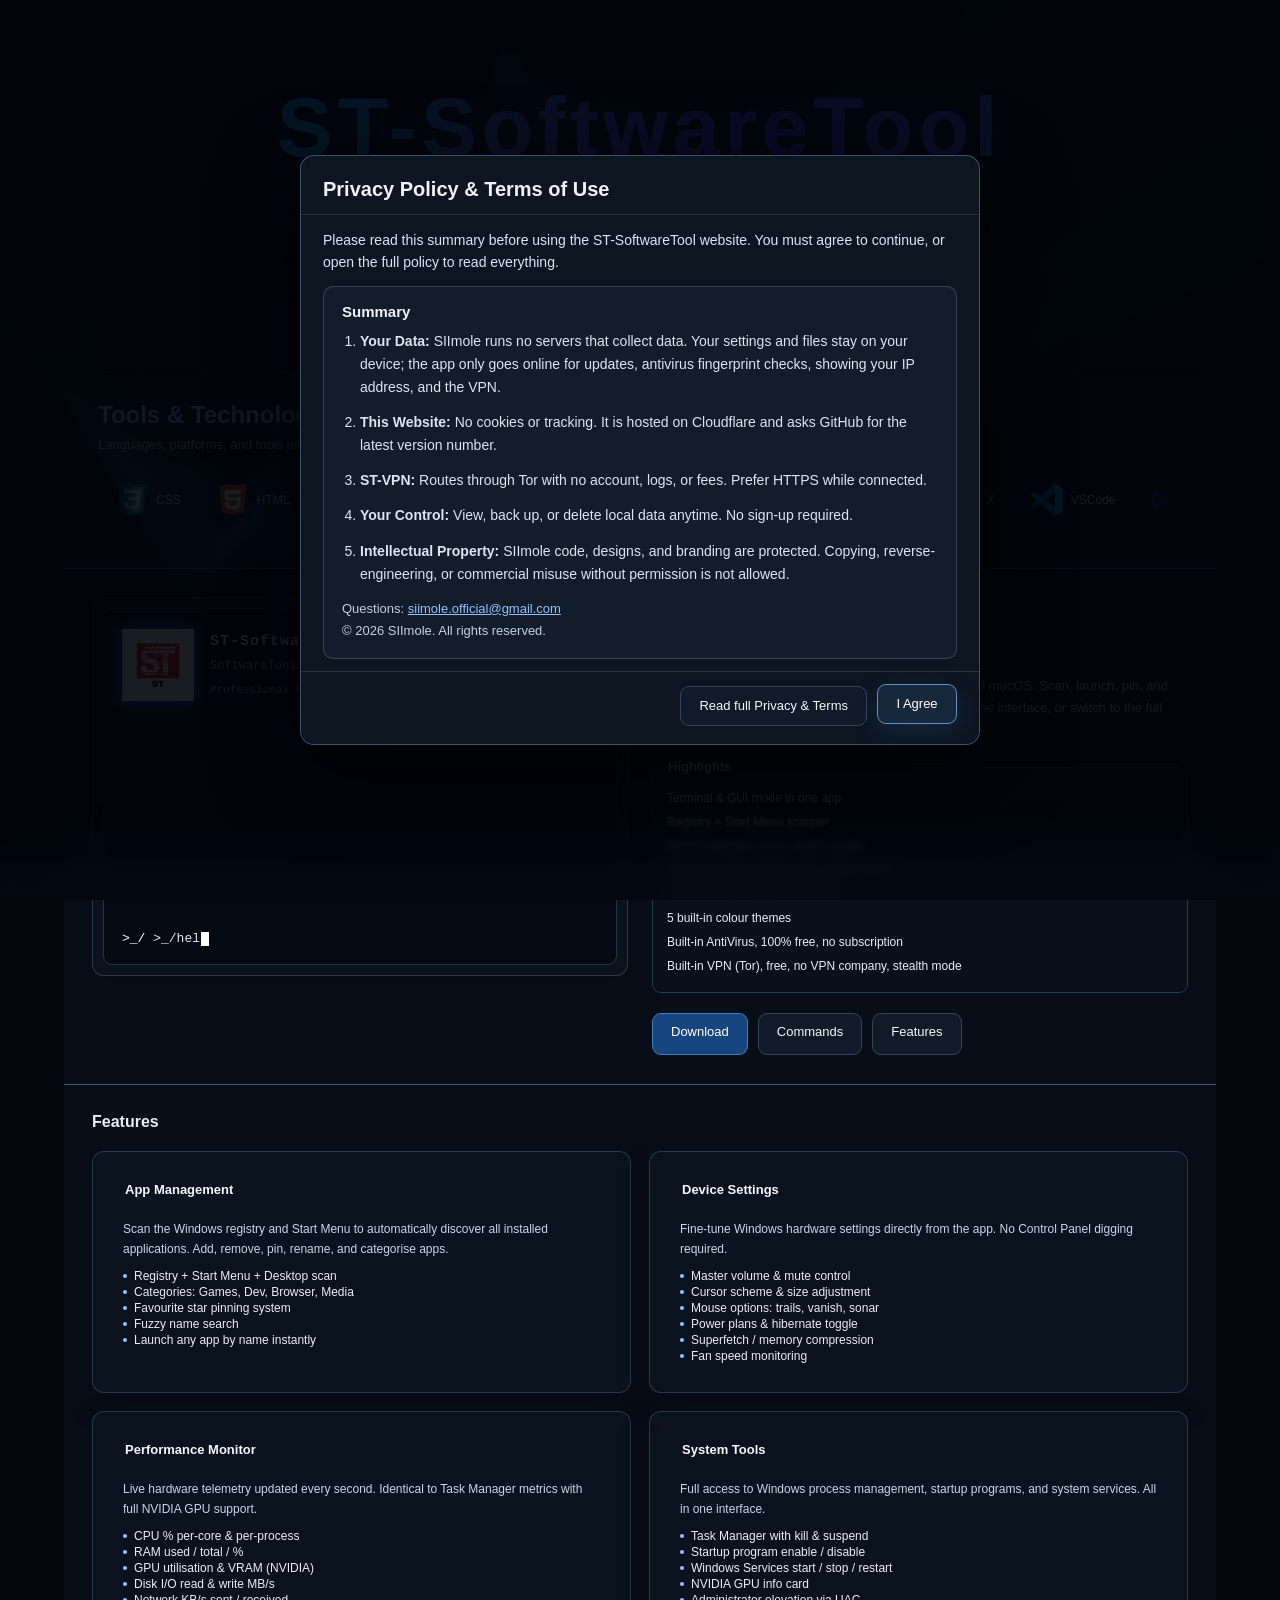
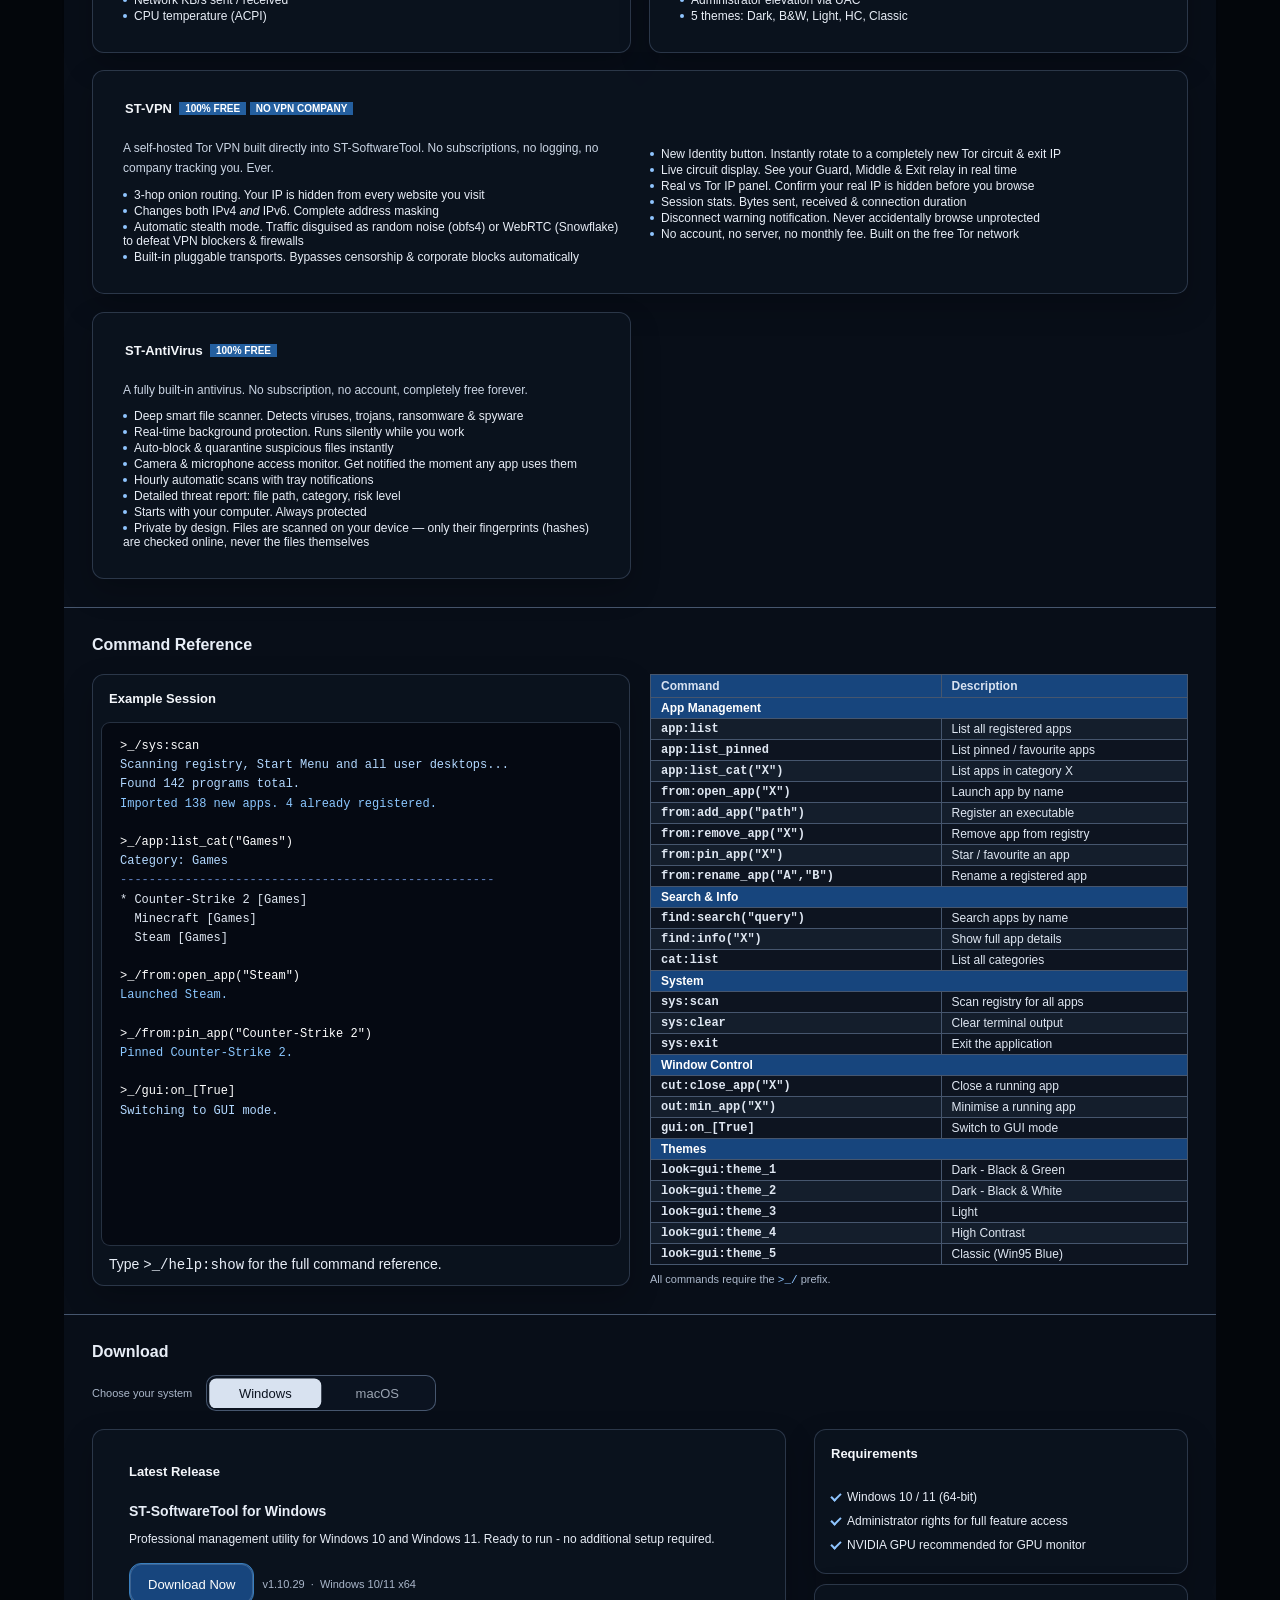
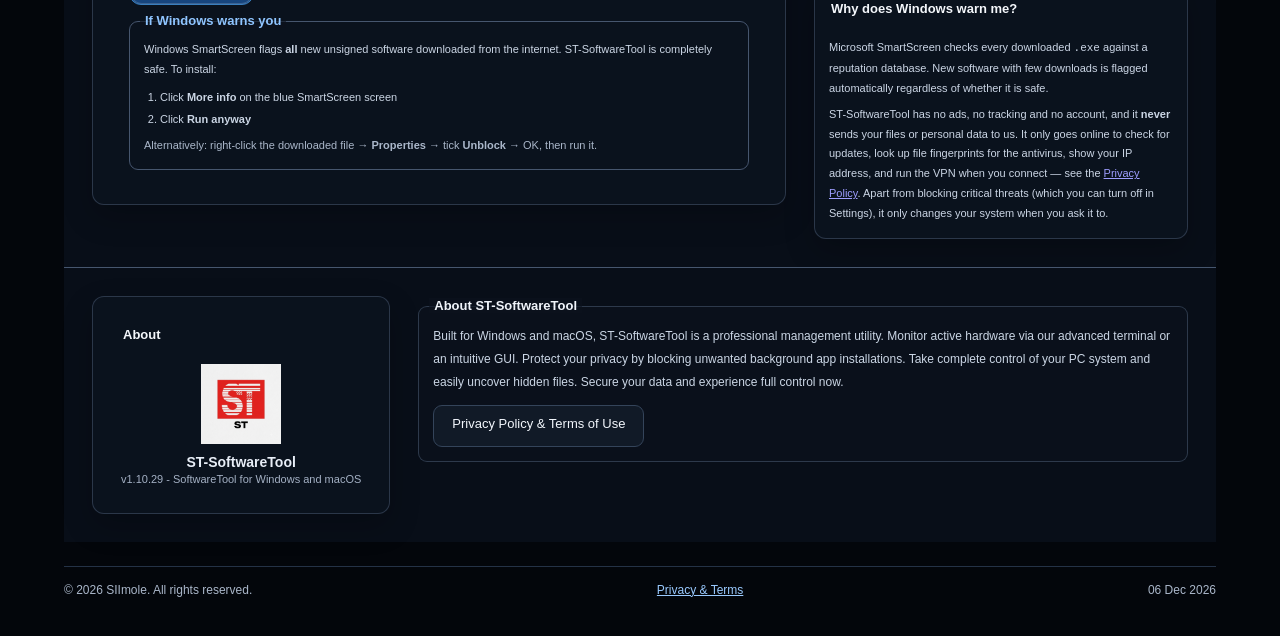
==== commit 1d220ded: "Release v1.10.29" ====
--- a/index.html
+++ b/index.html
@@ -50,7 +50,7 @@
                 <div class="hero-brand">
                     <img src="assets/STsoftwareterminalLOGO.png.png" alt="ST" class="hero-brand-logo">
                     <div>
-                        <div class="hero-brand-title">ST-SoftwareTool&nbsp;&nbsp;<span class="gh-version">v1.9.29</span></div>
+                        <div class="hero-brand-title">ST-SoftwareTool&nbsp;&nbsp;<span class="gh-version">v1.10.29</span></div>
                         <div class="hero-brand-sub">SoftwareTool for Windows and macOS</div>
                         <div class="hero-brand-tag">Professional Management Utility</div>
                     </div>
@@ -306,7 +306,7 @@
                     <p>Professional management utility for Windows 10 and Windows 11. Ready to run - no additional setup required.</p>
                     <div style="display:flex;gap:8px;flex-wrap:wrap;align-items:center">
                         <a href="https://github.com/SIImole-ofc1/ST-SoftwareTool/releases/latest/download/ST-SoftwareTool-Setup.exe" class="btn btn-primary star-border" data-download download><span class="star-border-label">Download Now</span></a>
-                        <span style="font-size:11px;color:#aab7ca"><span class="gh-version">v1.9.29</span> &nbsp;&#183;&nbsp; Windows 10/11 x64</span>
+                        <span style="font-size:11px;color:#aab7ca"><span class="gh-version">v1.10.29</span> &nbsp;&#183;&nbsp; Windows 10/11 x64</span>
                     </div>
                     <div class="download-thanks" aria-live="polite" hidden></div>
 
@@ -360,7 +360,7 @@
                     <div class="mac-download-row">
                         <a href="https://github.com/SIImole-ofc1/ST-SoftwareTool/releases/latest/download/ST-SoftwareTool-macOS-arm64.dmg" class="btn btn-primary star-border" data-download download><span class="star-border-label">Apple Silicon</span></a>
                         <a href="https://github.com/SIImole-ofc1/ST-SoftwareTool/releases/latest/download/ST-SoftwareTool-macOS-x86_64.dmg" class="btn btn-primary star-border" data-download download><span class="star-border-label">Intel</span></a>
-                        <span style="font-size:11px;color:#aab7ca"><span class="gh-version">v1.9.29</span> &nbsp;&#183;&nbsp; <span class="mac-min-os">macOS 12+</span></span>
+                        <span style="font-size:11px;color:#aab7ca"><span class="gh-version">v1.10.29</span> &nbsp;&#183;&nbsp; <span class="mac-min-os">macOS 12+</span></span>
                     </div>
                     <p class="mac-coming-soon" hidden>The macOS version arrives with the next release &mdash; check back soon.</p>
                     <p class="mac-which">Not sure which one? Open the Apple menu &rarr; <strong>About This Mac</strong>. &ldquo;Chip: Apple M&hellip;&rdquo; or &ldquo;Chip: Apple A18 Pro&rdquo; (MacBook Neo) means <strong>Apple Silicon</strong>, &ldquo;Processor: Intel&hellip;&rdquo; means <strong>Intel</strong>.</p>
@@ -417,7 +417,7 @@
                 <div style="padding:14px;text-align:center">
                     <img src="assets/STsoftwareterminalLOGO.png.png" alt="ST Logo" style="width:80px;height:80px;object-fit:contain;display:block;margin:0 auto 10px">
                     <div style="font-weight:bold;font-size:14px">ST-SoftwareTool</div>
-                    <div style="font-size:11px;color:#a4b1c4;margin-top:3px"><span class="gh-version">v1.9.29</span> - SoftwareTool for Windows and macOS</div>
+                    <div style="font-size:11px;color:#a4b1c4;margin-top:3px"><span class="gh-version">v1.10.29</span> - SoftwareTool for Windows and macOS</div>
                 </div>
             </div>
 
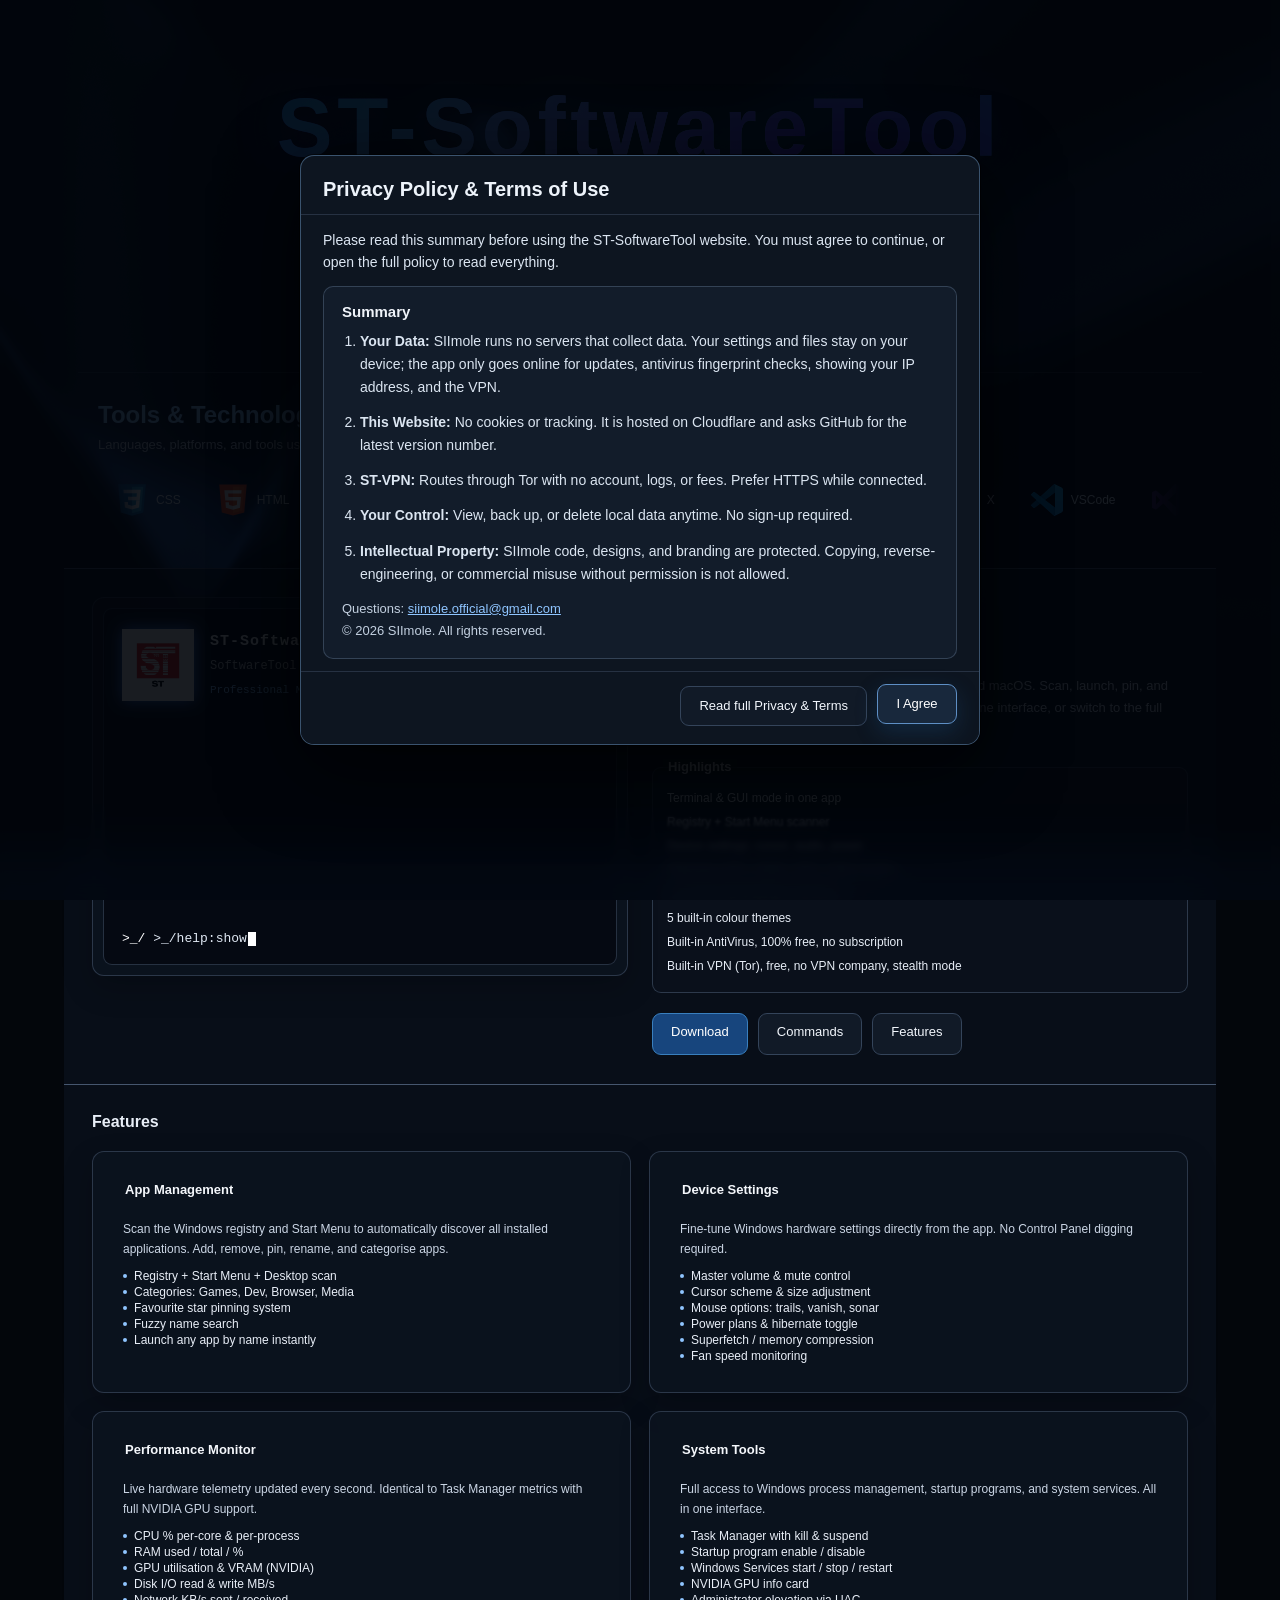
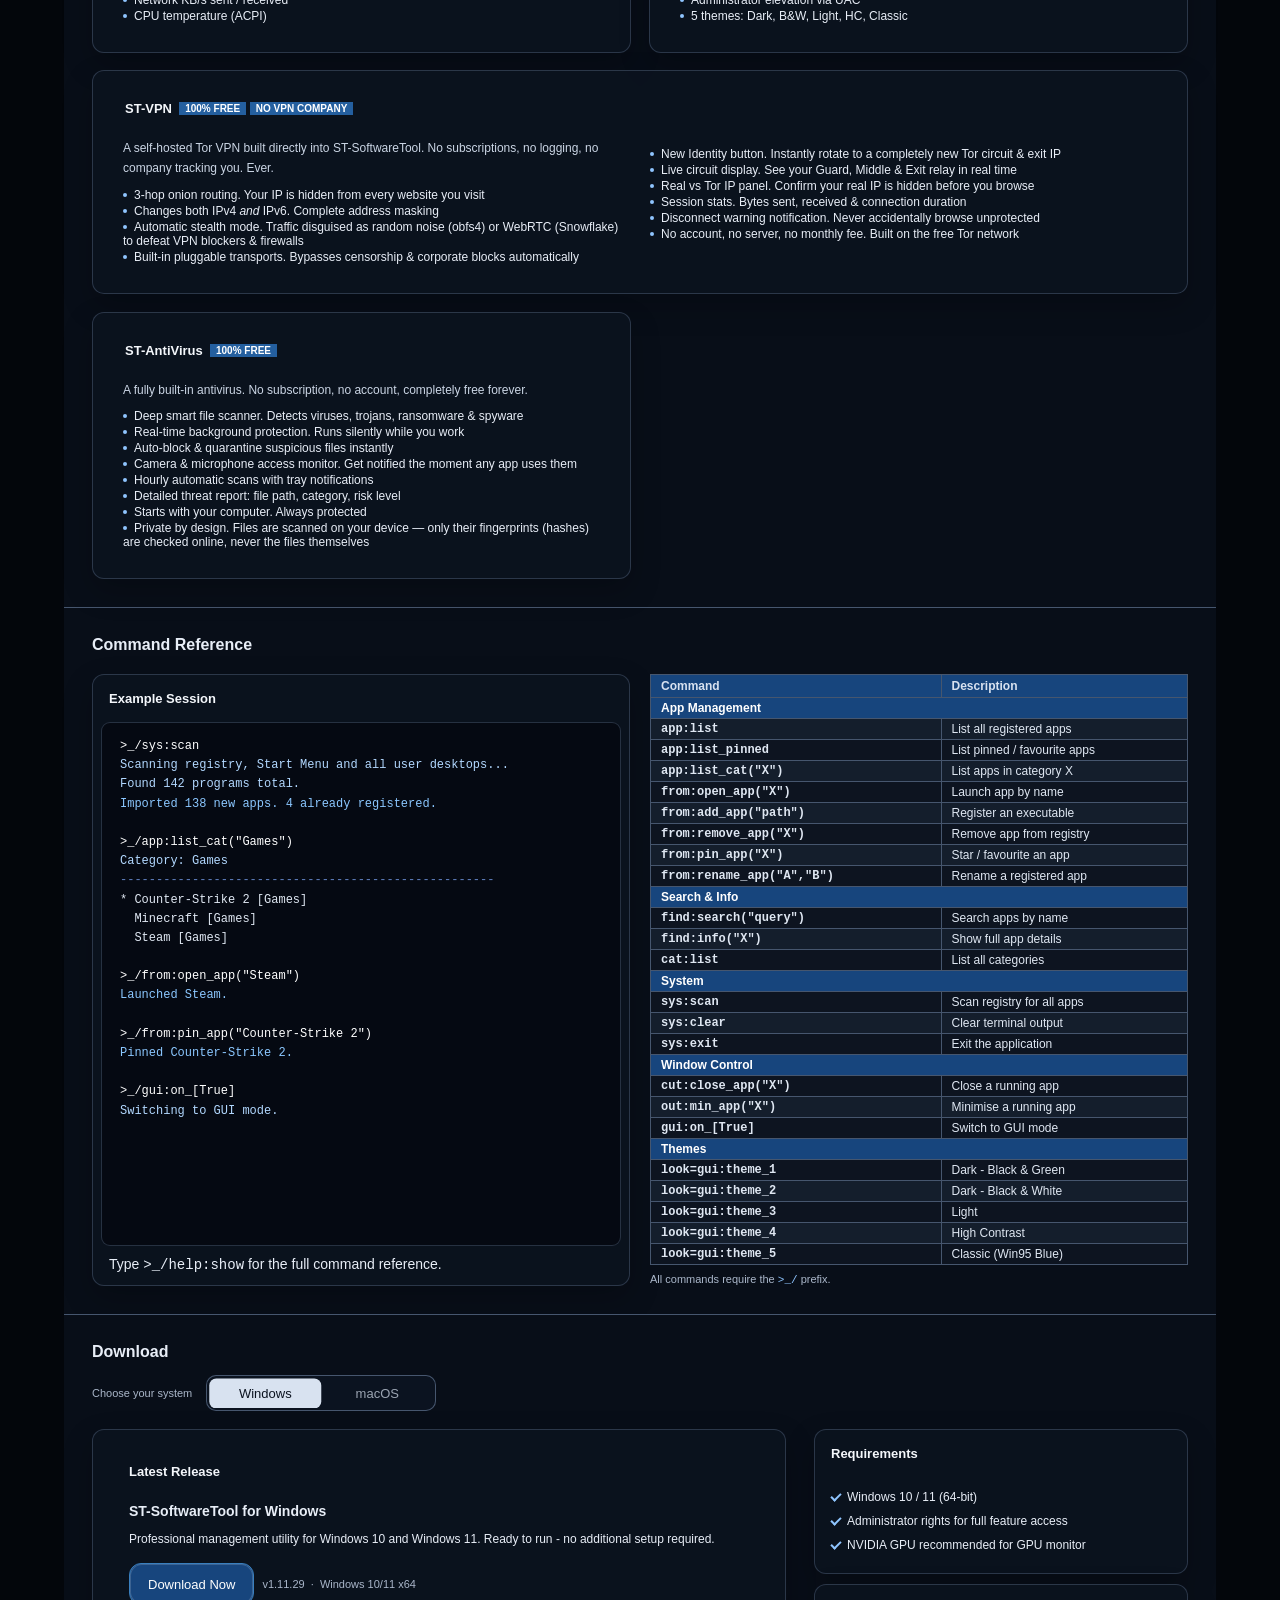
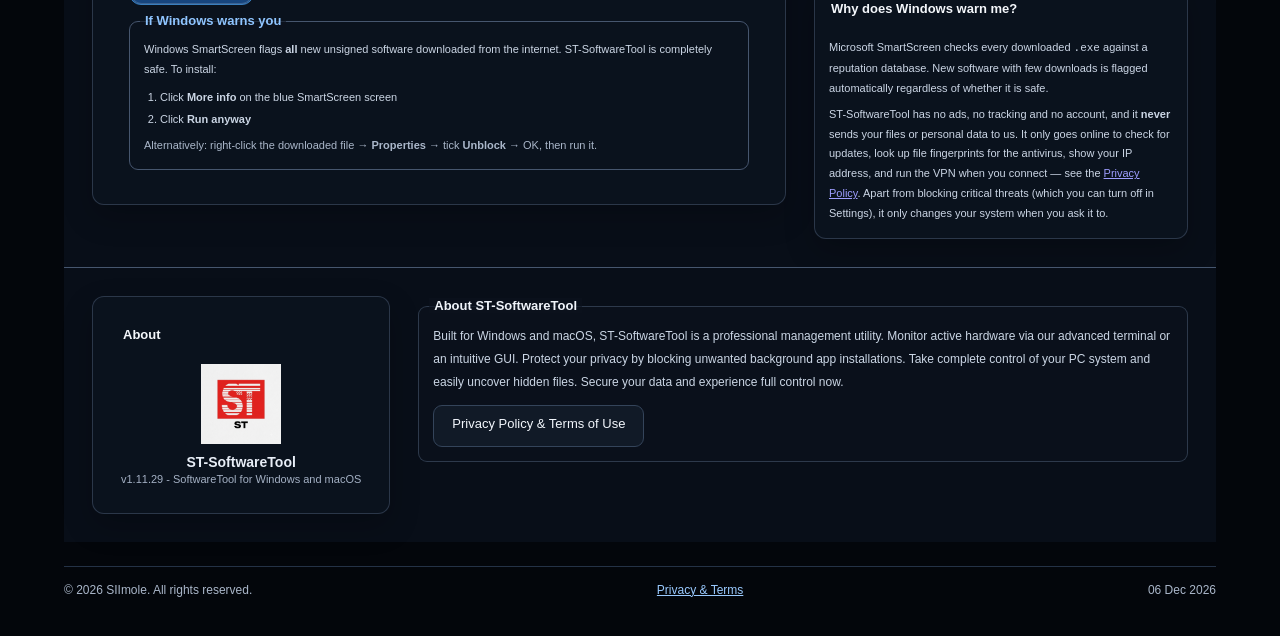
==== commit a6dc2459: "Release v1.11.29" ====
--- a/index.html
+++ b/index.html
@@ -50,7 +50,7 @@
                 <div class="hero-brand">
                     <img src="assets/STsoftwareterminalLOGO.png.png" alt="ST" class="hero-brand-logo">
                     <div>
-                        <div class="hero-brand-title">ST-SoftwareTool&nbsp;&nbsp;<span class="gh-version">v1.10.29</span></div>
+                        <div class="hero-brand-title">ST-SoftwareTool&nbsp;&nbsp;<span class="gh-version">v1.11.29</span></div>
                         <div class="hero-brand-sub">SoftwareTool for Windows and macOS</div>
                         <div class="hero-brand-tag">Professional Management Utility</div>
                     </div>
@@ -306,7 +306,7 @@
                     <p>Professional management utility for Windows 10 and Windows 11. Ready to run - no additional setup required.</p>
                     <div style="display:flex;gap:8px;flex-wrap:wrap;align-items:center">
                         <a href="https://github.com/SIImole-ofc1/ST-SoftwareTool/releases/latest/download/ST-SoftwareTool-Setup.exe" class="btn btn-primary star-border" data-download download><span class="star-border-label">Download Now</span></a>
-                        <span style="font-size:11px;color:#aab7ca"><span class="gh-version">v1.10.29</span> &nbsp;&#183;&nbsp; Windows 10/11 x64</span>
+                        <span style="font-size:11px;color:#aab7ca"><span class="gh-version">v1.11.29</span> &nbsp;&#183;&nbsp; Windows 10/11 x64</span>
                     </div>
                     <div class="download-thanks" aria-live="polite" hidden></div>
 
@@ -360,7 +360,7 @@
                     <div class="mac-download-row">
                         <a href="https://github.com/SIImole-ofc1/ST-SoftwareTool/releases/latest/download/ST-SoftwareTool-macOS-arm64.dmg" class="btn btn-primary star-border" data-download download><span class="star-border-label">Apple Silicon</span></a>
                         <a href="https://github.com/SIImole-ofc1/ST-SoftwareTool/releases/latest/download/ST-SoftwareTool-macOS-x86_64.dmg" class="btn btn-primary star-border" data-download download><span class="star-border-label">Intel</span></a>
-                        <span style="font-size:11px;color:#aab7ca"><span class="gh-version">v1.10.29</span> &nbsp;&#183;&nbsp; <span class="mac-min-os">macOS 12+</span></span>
+                        <span style="font-size:11px;color:#aab7ca"><span class="gh-version">v1.11.29</span> &nbsp;&#183;&nbsp; <span class="mac-min-os">macOS 12+</span></span>
                     </div>
                     <p class="mac-coming-soon" hidden>The macOS version arrives with the next release &mdash; check back soon.</p>
                     <p class="mac-which">Not sure which one? Open the Apple menu &rarr; <strong>About This Mac</strong>. &ldquo;Chip: Apple M&hellip;&rdquo; or &ldquo;Chip: Apple A18 Pro&rdquo; (MacBook Neo) means <strong>Apple Silicon</strong>, &ldquo;Processor: Intel&hellip;&rdquo; means <strong>Intel</strong>.</p>
@@ -417,7 +417,7 @@
                 <div style="padding:14px;text-align:center">
                     <img src="assets/STsoftwareterminalLOGO.png.png" alt="ST Logo" style="width:80px;height:80px;object-fit:contain;display:block;margin:0 auto 10px">
                     <div style="font-weight:bold;font-size:14px">ST-SoftwareTool</div>
-                    <div style="font-size:11px;color:#a4b1c4;margin-top:3px"><span class="gh-version">v1.10.29</span> - SoftwareTool for Windows and macOS</div>
+                    <div style="font-size:11px;color:#a4b1c4;margin-top:3px"><span class="gh-version">v1.11.29</span> - SoftwareTool for Windows and macOS</div>
                 </div>
             </div>
 
